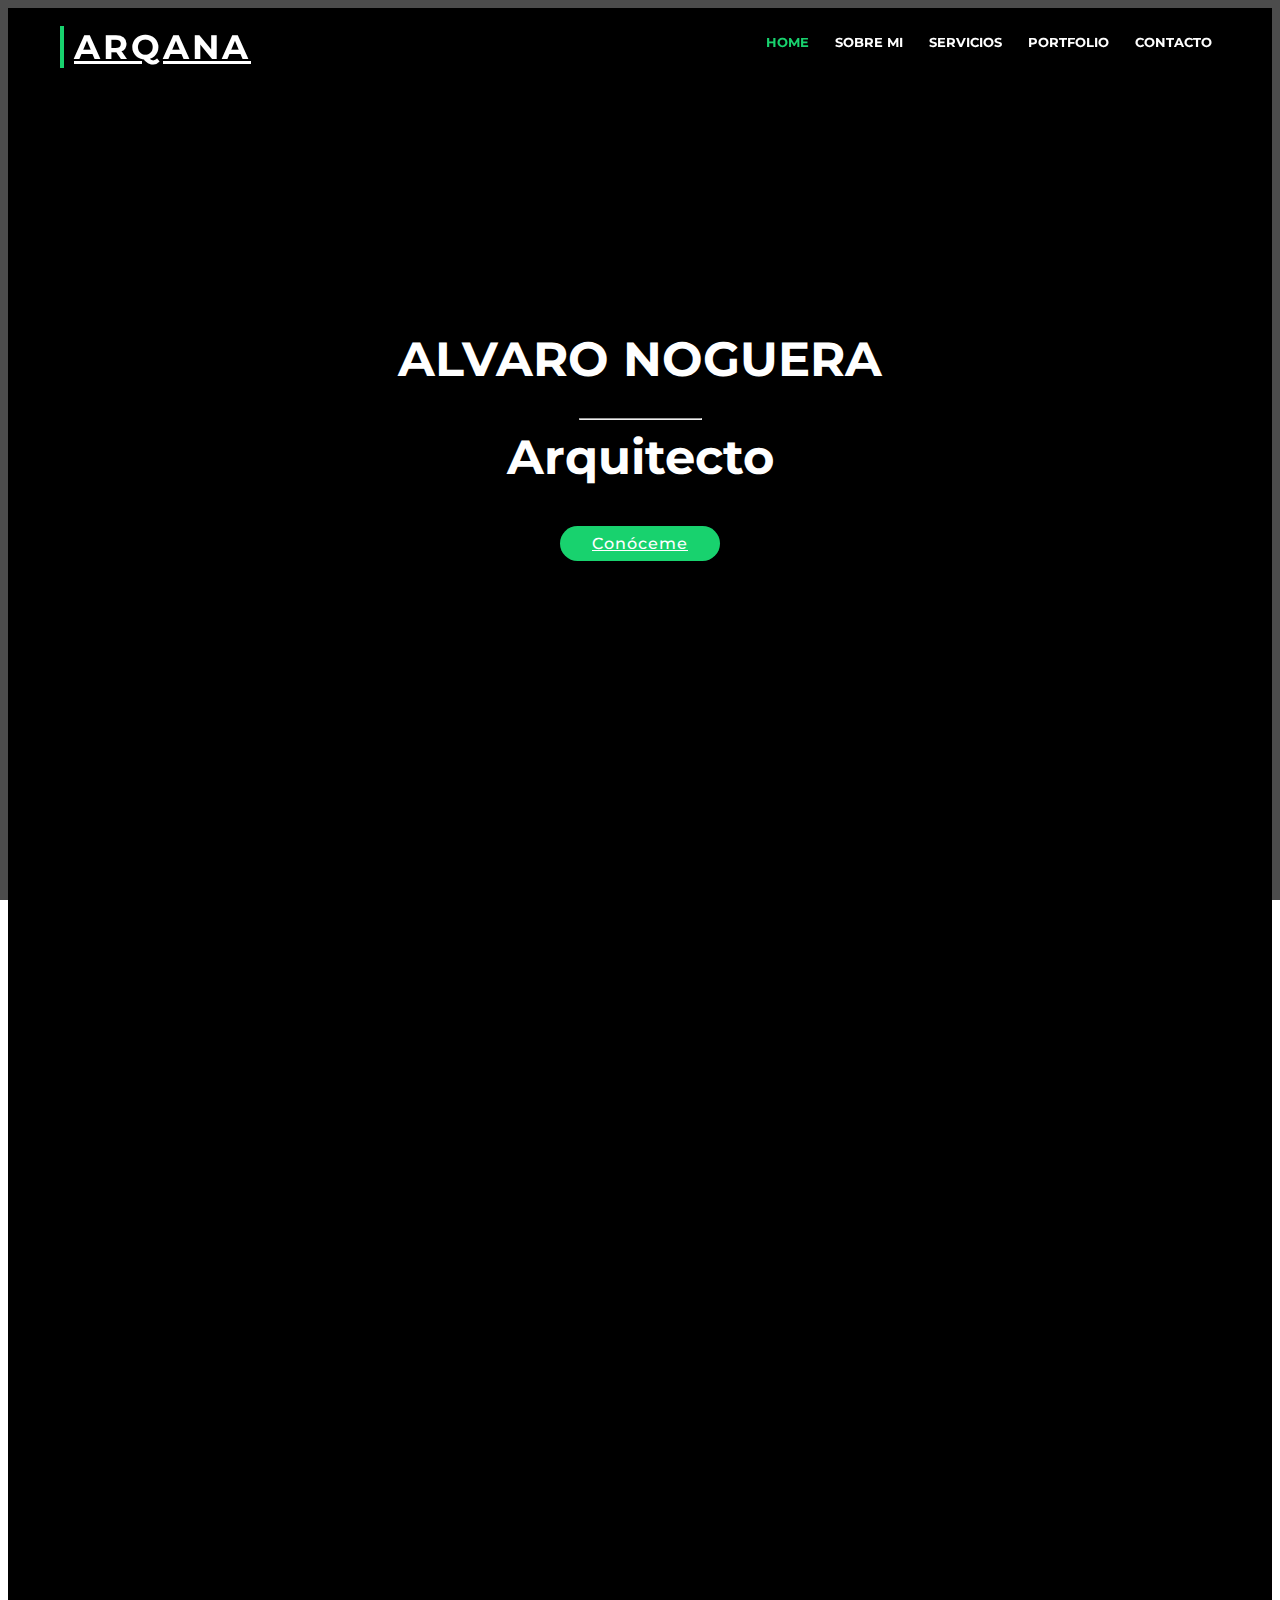
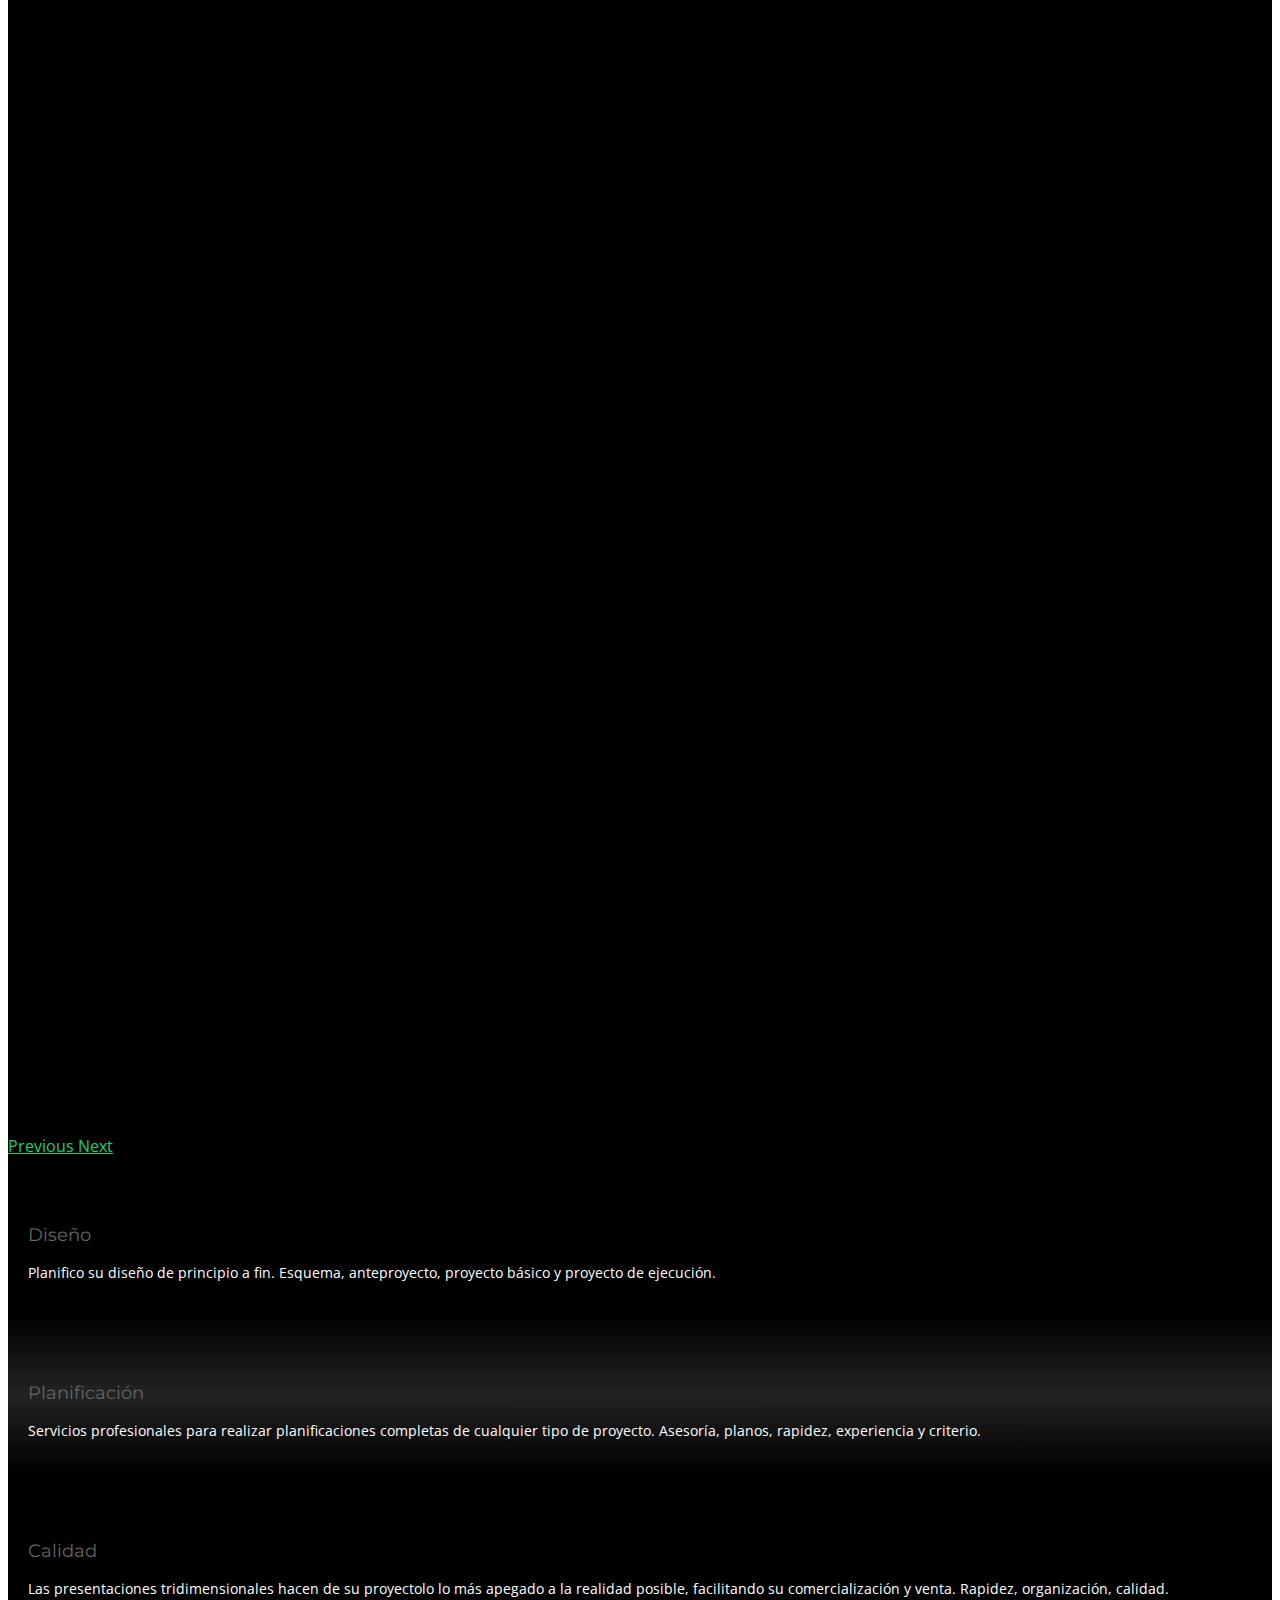
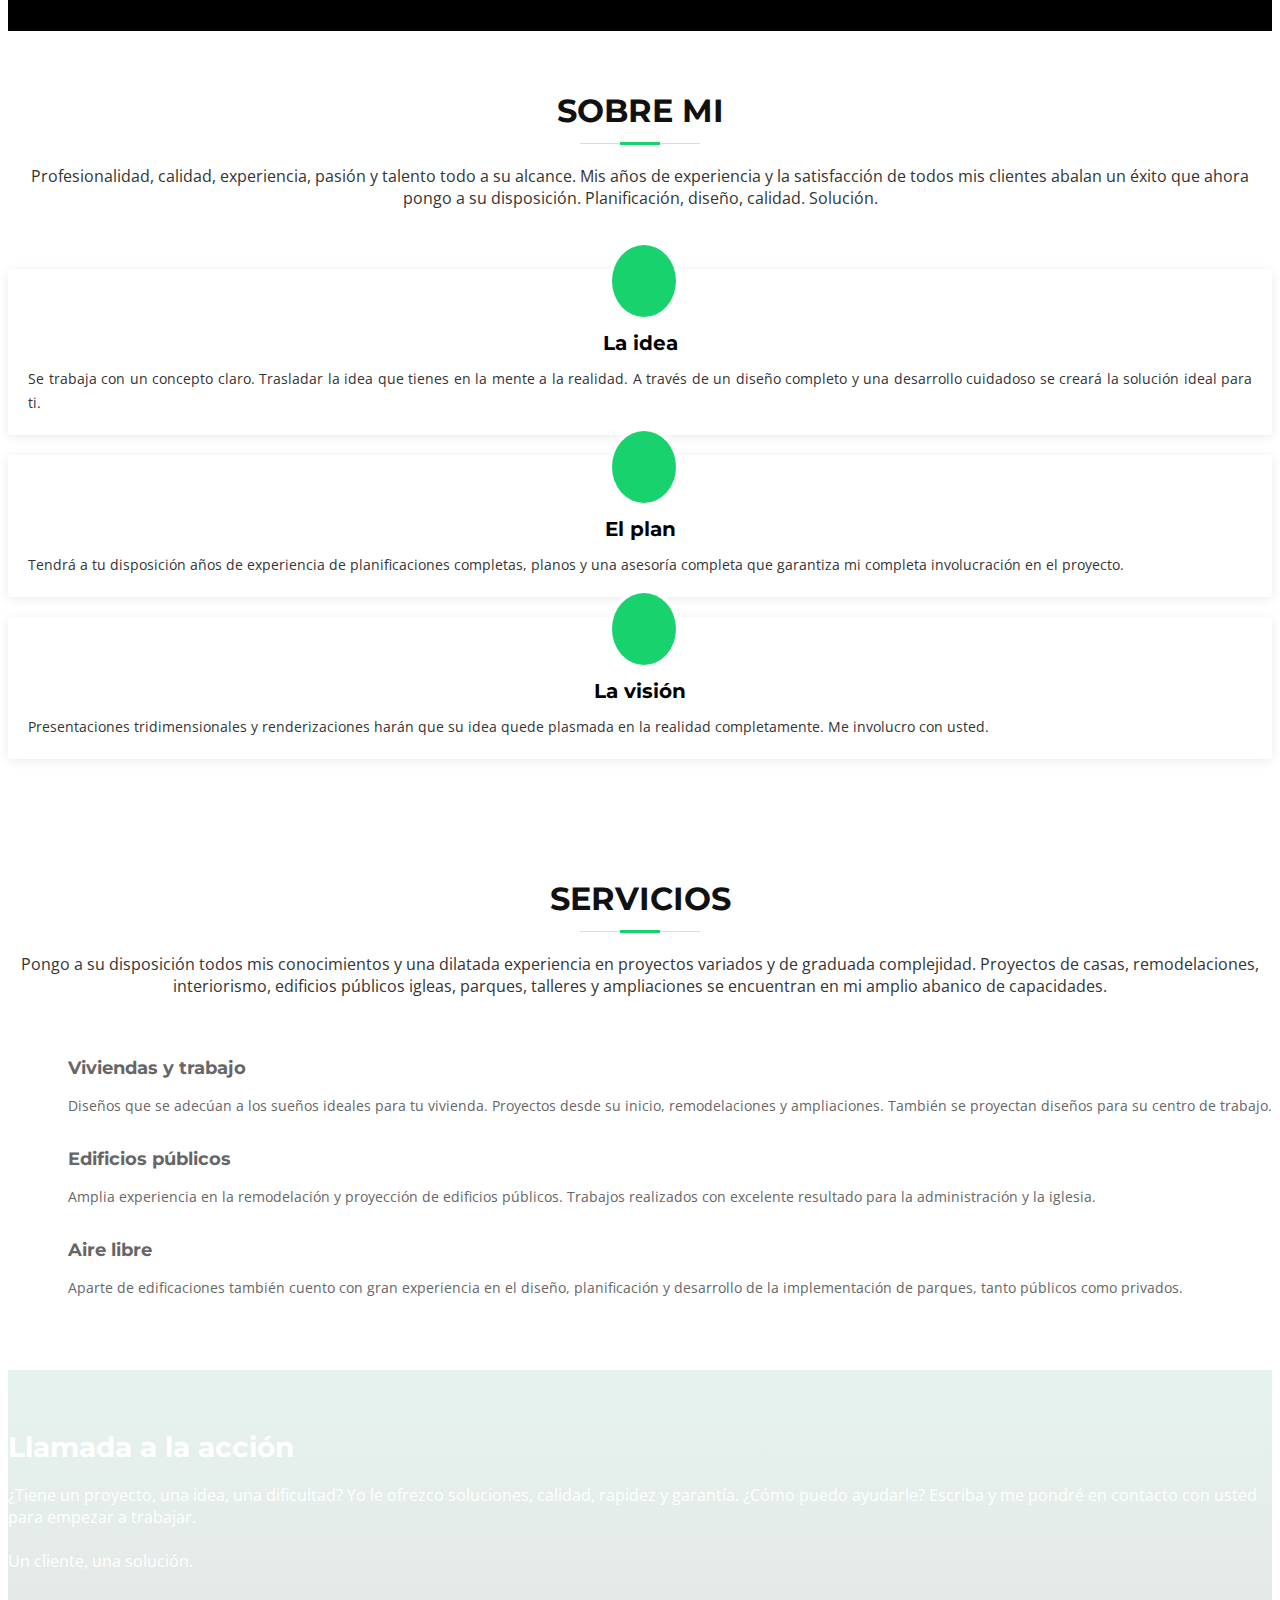
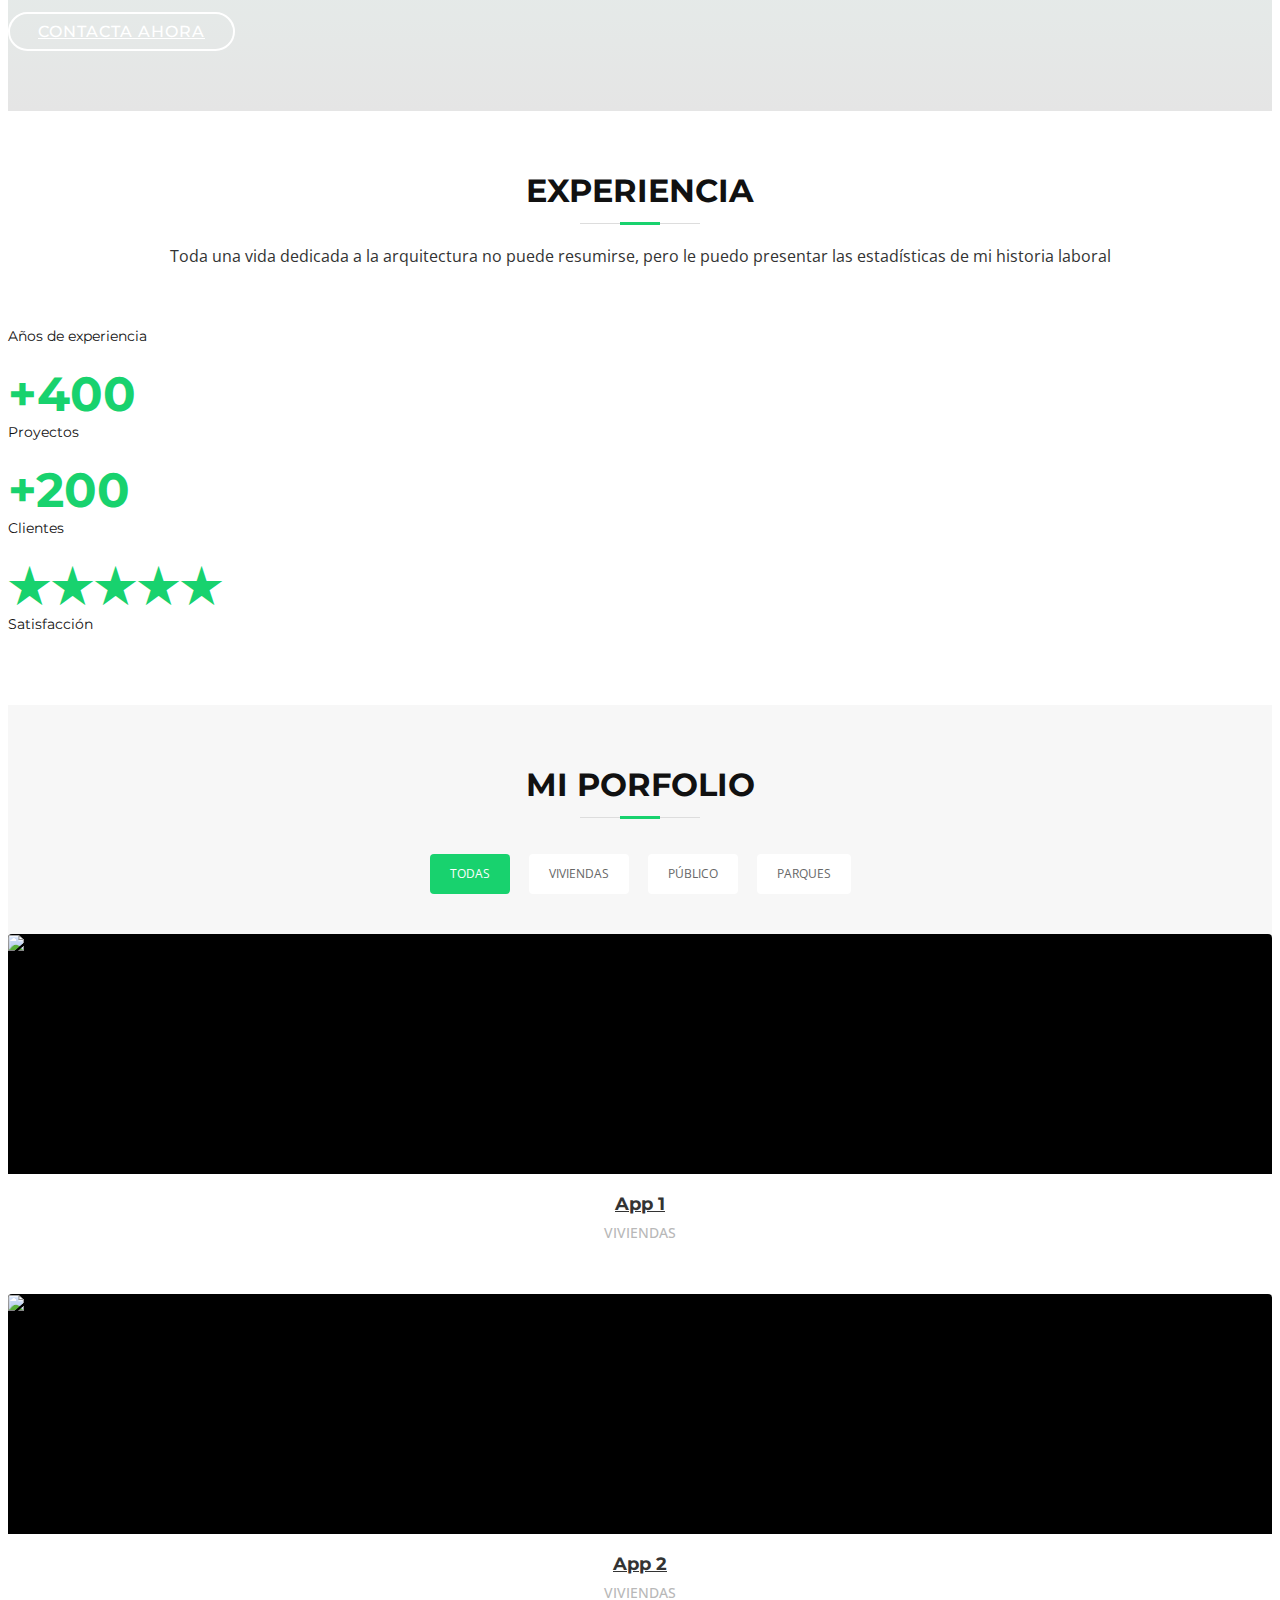
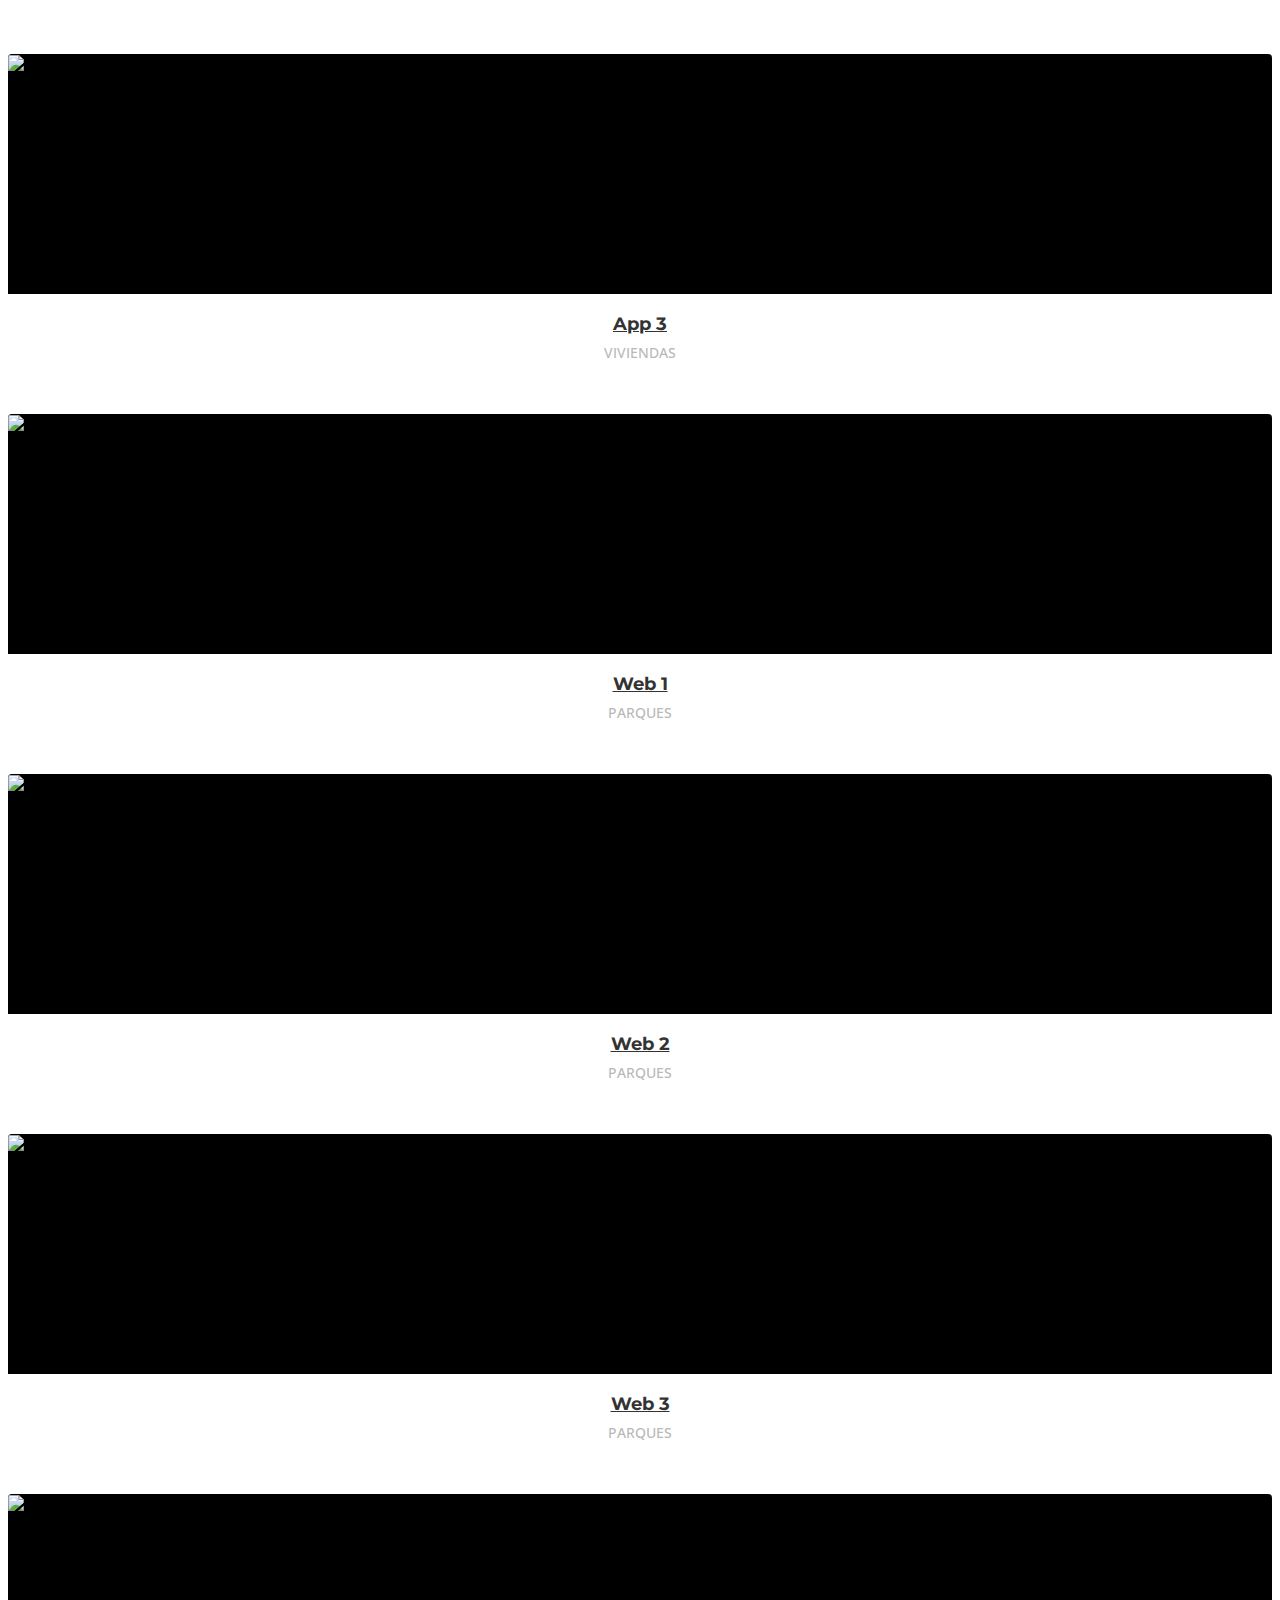
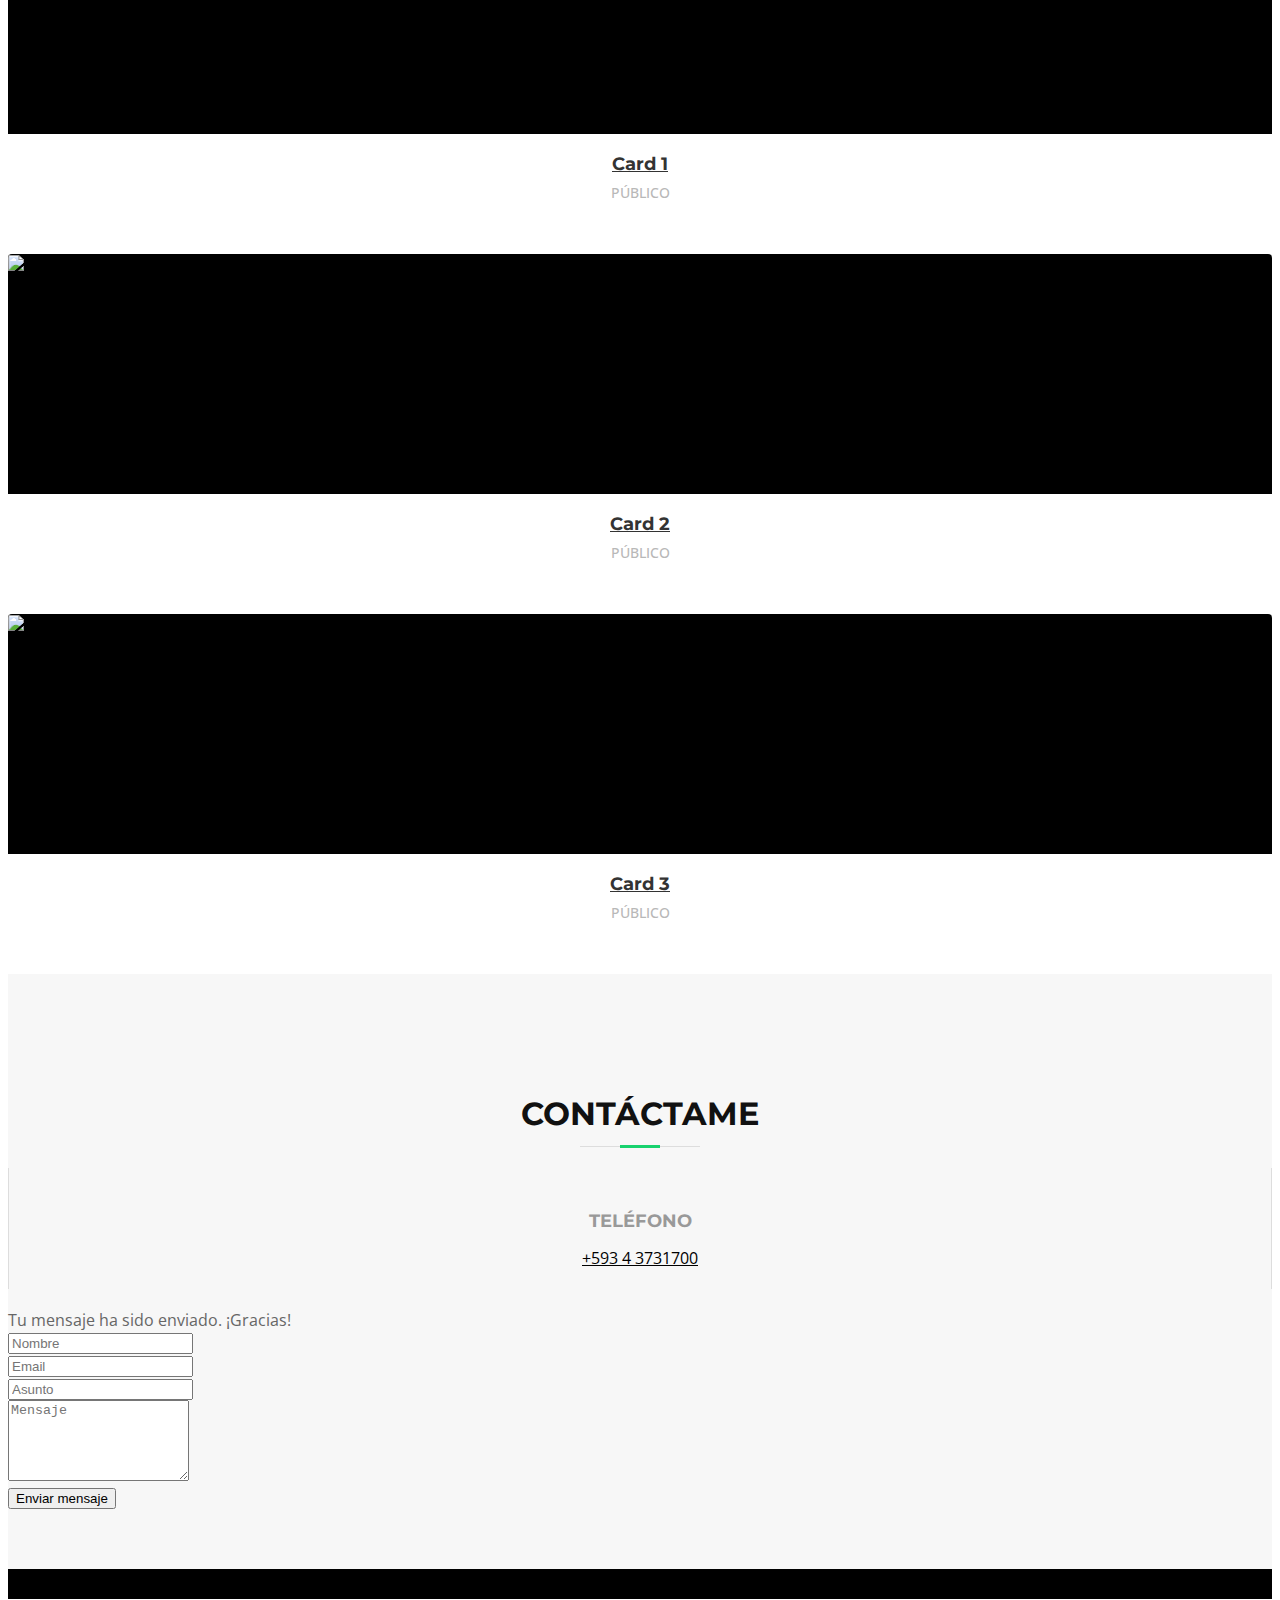
==== index.html @ 8e5ebac1 "[Correction]  Deleting wrong attribute" ====
<!DOCTYPE html>
<html lang="en">
<head>
  <meta charset="utf-8">
  <title>Alvaro Noguera | Arquitecto</title>
  <meta content="width=device-width, initial-scale=1.0" name="viewport">
  <meta content="" name="keywords">
  <meta content="" name="description">

  <!-- Favicons -->
  <link href="img/favicon.png" rel="icon">
  <link href="img/favicon.png" rel="apple-touch-icon">

  <!-- Google Fonts -->
  <link href="https://fonts.googleapis.com/css?family=Open+Sans:300,300i,400,400i,700,700i|Montserrat:300,400,500,700" rel="stylesheet">

  <!-- Bootstrap CSS File -->
  <link href="lib/bootstrap/css/bootstrap.min.css" rel="stylesheet">

  <!-- Libraries CSS Files -->
  <link href="lib/font-awesome/css/font-awesome.min.css" rel="stylesheet">
  <link href="lib/animate/animate.min.css" rel="stylesheet">
  <link href="lib/ionicons/css/ionicons.min.css" rel="stylesheet">
  <link href="lib/owlcarousel/assets/owl.carousel.min.css" rel="stylesheet">
  <link href="lib/lightbox/css/lightbox.min.css" rel="stylesheet">

  <!-- Main Stylesheet File -->
  <link href="css/style.css" rel="stylesheet">
</head>

<body>
  <!--==========================
    Header
  ============================-->
  <header id="header">
    <div class="container-fluid">

      <div id="logo" class="pull-left">
        <h1><a href="#intro" class="scrollto">ARQANA</a></h1>
        <!-- Uncomment below if you prefer to use an image logo -->
        <!-- <a href="#intro"><img src="img/logo.png" alt="" title="" /></a>-->
      </div>

      <nav id="nav-menu-container">
        <ul class="nav-menu">
          <li class="menu-active"><a href="#intro">Home</a></li>
          <li><a href="#about">Sobre mi</a></li>
          <li><a href="#services">Servicios</a></li>
          <li><a href="#portfolio">Portfolio</a></li>
          <li><a href="#contact">Contacto</a></li>
        </ul>
      </nav><!-- #nav-menu-container -->
    </div>
  </header><!-- #header -->

  <!--==========================
    Intro Section
  ============================-->
  <section id="intro">
    <div class="intro-container">
      <div id="introCarousel" class="carousel  slide carousel-fade" data-ride="carousel">

        <ol class="carousel-indicators"></ol>

        <div class="carousel-inner" role="listbox">

          <div class="carousel-item active">
            <div class="carousel-background"><img src="img/intro-carousel/1.jpg" alt=""></div>
            <div class="carousel-container">
              <div class="carousel-content">
                <h2>ALVARO NOGUERA</h2>
                <hr>
                <h2>Arquitecto</h2>
                
                <a href="#featured-services" class="btn-get-started scrollto">Conóceme</a>
              </div>
            </div>
          </div>
 
          <div class="carousel-item">
            <div class="carousel-background"><img src="img/intro-carousel/2.jpg" alt=""></div>
            <div class="carousel-container">
              <div class="carousel-content">
                <h2>ALVARO NOGUERA</h2>
                <hr>
                <h2>Arquitecto</h2>
                <a href="#featured-services" class="btn-get-started scrollto">Conóceme</a>
              </div>
            </div>
          </div>

          <div class="carousel-item">
            <div class="carousel-background"><img src="img/intro-carousel/3.jpg" alt=""></div>
            <div class="carousel-container">
              <div class="carousel-content">
                <h2>ALVARO NOGUERA</h2>
                <hr>
                <h2>Arquitecto</h2>
                <a href="#featured-services" class="btn-get-started scrollto">Conóceme</a>
              </div>
            </div>
          </div>
        </div>

        <a class="carousel-control-prev" href="#introCarousel" role="button" data-slide="prev">
          <span class="carousel-control-prev-icon ion-chevron-left" aria-hidden="true"></span>
          <span class="sr-only">Previous</span>
        </a>

        <a class="carousel-control-next" href="#introCarousel" role="button" data-slide="next">
          <span class="carousel-control-next-icon ion-chevron-right" aria-hidden="true"></span>
          <span class="sr-only">Next</span>
        </a>

      </div>
    </div>
  </section><!-- #intro -->

  <main id="main">

    <!--==========================
      Featured Services Section
    ============================-->
    <section id="featured-services">
      <div class="container">
        <div class="row">

          <div class="col-lg-4 box">
            <i class="ion-ios-bookmarks-outline"></i>
            <h4 class="title"><span>Diseño</span></h4>
            <p class="description">Planifico su diseño de principio a fin. Esquema, anteproyecto, proyecto básico y proyecto de ejecución.</p>
          </div>

          <div class="col-lg-4 box box-bg">
            <i class="ion-ios-stopwatch-outline"></i>
            <h4 class="title"><span>Planificación</span></h4>
            <p class="description">Servicios profesionales para realizar planificaciones completas de cualquier tipo de proyecto. Asesoría, planos, rapidez, experiencia y criterio.</p>
          </div>

          <div class="col-lg-4 box">
            <i class="ion-ios-heart-outline"></i>
            <h4 class="title"><span>Calidad</span></h4>
            <p class="description">Las presentaciones tridimensionales hacen de su proyectolo lo más apegado a la realidad posible, facilitando su comercialización y venta. Rapidez, organización, calidad.</p>
          </div>

        </div>
      </div>
    </section><!-- #featured-services -->

    <!--==========================
      About Us Section
    ============================-->
    <section id="about">
      <div class="container">

        <header class="section-header">
          <h3>Sobre mi</h3>
          <p>Profesionalidad, calidad, experiencia, pasión y talento todo a su alcance. Mis <span class="spanYearsExperience"></span> años de experiencia y la satisfacción de todos mis clientes abalan un éxito que ahora pongo a su disposición. Planificación, diseño, calidad. Solución.</p>
        </header>

        <div class="row about-cols">

          <div class="col-md-4 wow fadeInUp">
            <div class="about-col">
              <div class="img">
                <img src="img/about-mission.jpg" alt="" class="img-fluid">
                <div class="icon"><i class="ion-ios-speedometer-outline"></i></div>
              </div>
              <h2 class="title"><span>La idea</span></h2>
              <p>
                Se trabaja con un concepto claro. Trasladar la idea que tienes en la mente a la realidad. A través de un diseño completo y una desarrollo cuidadoso se creará la solución ideal para ti.
              </p>
            </div>
          </div>

          <div class="col-md-4 wow fadeInUp" data-wow-delay="0.1s">
            <div class="about-col">
              <div class="img">
                <img src="img/about-plan.jpg" alt="" class="img-fluid">
                <div class="icon"><i class="ion-ios-list-outline"></i></div>
              </div>
              <h2 class="title"><span>El plan</span></h2>
              <p>
                Tendrá a tu disposición años de experiencia de planificaciones completas, planos y una asesoría completa que garantiza mi completa involucración en el proyecto.
              </p>
            </div>
          </div>

          <div class="col-md-4 wow fadeInUp" data-wow-delay="0.2s">
            <div class="about-col">
              <div class="img">
                <img src="img/about-vision.jpg" alt="" class="img-fluid">
                <div class="icon"><i class="ion-ios-eye-outline"></i></div>
              </div>
              <h2 class="title"><span>La visión</span></h2>
              <p>
                Presentaciones tridimensionales y renderizaciones harán que su idea quede plasmada en la realidad completamente. Me involucro con usted.
              </p>
            </div>
          </div>

        </div>

      </div>
    </section><!-- #about -->

    <!--==========================
      Services Section
    ============================-->
    <section id="services">
      <div class="container">

        <header class="section-header wow fadeInUp">
          <h3>Servicios</h3>
          <p>Pongo a su disposición todos mis conocimientos y una dilatada experiencia en proyectos variados y de graduada complejidad. Proyectos de casas, remodelaciones, interiorismo, edificios públicos igleas, parques, talleres y ampliaciones se encuentran en mi amplio abanico de capacidades.</p>
        </header>

        <div class="row">

          <div class="col-lg-4 col-md-6 box wow bounceInUp" data-wow-duration="1.4s">
            <div class="icon"><i class="ion-ios-analytics-outline"></i></div>
            <h4 class="title"><span>Viviendas y trabajo</span></h4>
            <p class="description">Diseños que se adecúan a los sueños ideales para tu vivienda. Proyectos desde su inicio, remodelaciones y ampliaciones. También se proyectan diseños para su centro de trabajo.</p>
          </div>
          <div class="col-lg-4 col-md-6 box wow bounceInUp" data-wow-duration="1.4s">
            <div class="icon"><i class="ion-ios-bookmarks-outline"></i></div>
            <h4 class="title"><span>Edificios públicos</span></h4>
            <p class="description">Amplia experiencia en la remodelación y proyección de edificios públicos. Trabajos realizados con excelente resultado para la administración y la iglesia.</p>
          </div>
          <div class="col-lg-4 col-md-6 box wow bounceInUp" data-wow-duration="1.4s">
            <div class="icon"><i class="ion-ios-people-outline"></i></div>
            <h4 class="title"><span>Aire libre</span></h4>
            <p class="description">Aparte de edificaciones también cuento con gran experiencia en el diseño, planificación y desarrollo de la implementación de parques, tanto públicos como privados.</p>
          </div>
        </div>

      </div>
    </section><!-- #services -->

    <!--==========================
      Call To Action Section
    ============================-->
    <section id="call-to-action" class="wow fadeIn">
      <div class="container text-center">
        <h3>Llamada a la acción</h3>
        <p> ¿Tiene un proyecto, una idea, una dificultad? Yo le ofrezco soluciones, calidad, rapidez y garantía. ¿Cómo puedo ayudarle? Escriba y me pondré en contacto con usted para empezar a trabajar. <br><br>Un cliente, una solución.</p>
        <a class="cta-btn" href="#contact">Contacta ahora</a>
      </div>
    </section><!-- #call-to-action -->

    <!--==========================
      Facts Section
    ============================-->
    <section id="facts"  class="wow fadeIn">
      <div class="container">

        <header class="section-header">
          <h3>Experiencia</h3>
          <p>Toda una vida dedicada a la arquitectura no puede resumirse, pero le puedo presentar las estadísticas de mi historia laboral</p>
        </header>

        <div class="row counters">

  				<div class="col-lg-3 col-6 text-center">
            <span data-toggle="counter-up" class="spanYearsExperience"></span>
            <p>Años de experiencia</p>
  				</div>

          <div class="col-lg-3 col-6 text-center">
            <span>+400</span>
            <p>Proyectos</p>
  				</div>

          <div class="col-lg-3 col-6 text-center">
            <span>+200</span>
            <p>Clientes</p>
  				</div>

          <div class="col-lg-3 col-6 text-center">
            <span>★★★★★</span>
            <p>Satisfacción</p>
  				</div>

  			</div>

        <div class="facts-img">
          <img src="img/facts-img.png" alt="" class="img-fluid">
        </div>

      </div>
    </section><!-- #facts -->

    <!--==========================
      Portfolio Section
    ============================-->
    <section id="portfolio"  class="section-bg" >
      <div class="container">

        <header class="section-header">
          <h3 class="section-title">Mi porfolio</h3>
        </header>

        <div class="row">
          <div class="col-lg-12">
            <ul id="portfolio-flters">
              <li id="allPictures" data-filter="*" class="filter-active">Todas</li>
              <li data-filter=".filter-viviendas">Viviendas</li>
              <li data-filter=".filter-publico">Público</li>
              <li data-filter=".filter-parques">Parques</li>
            </ul>
          </div>
        </div>

        <div class="row portfolio-container" id="portfolio-container">

        </div>

      </div>
    </section><!-- #portfolio -->

    <!--==========================
      Contact Section
    ============================-->
    <section id="contact" class="section-bg wow fadeInUp">
      <div class="container">

        <div class="section-header">
          <h3>Contáctame</h3>
        </div>

        <div class="row contact-info">


          <div class="col-md-12">
            <div class="contact-phone">
              <i class="ion-ios-telephone-outline"></i>
              <h3>Teléfono</h3>
              <p><a href="tel:+59343731700">+593 4 3731700</a></p>
            </div>
          </div>
        </div>

        <div class="gform">
          <div id="sendmessage">Tu mensaje ha sido enviado. ¡Gracias!</div>
          <div id="errormessage"></div>
          <form action="https://script.google.com/macros/s/AKfycbxR4GbtHweH2QQSO6UyC1vUgFP1TJQwSAsFPiZMkKDNkxC3ZiHp/exec" method="post" role="form" class="contactForm">

            <div class="form-row">
              <div class="form-group col-md-6">
                <input type="text" name="name" class="form-control" id="name" placeholder="Nombre" data-rule="minlen:3" data-msg="Escriba como mínimo tres caracteres" />
                <div class="validation"></div>
              </div>
              <div class="form-group col-md-6">
                <input type="email" class="form-control" name="email" id="email" placeholder="Email" data-rule="email" data-msg="Debe escriba un email válido" />
                <div class="validation"></div>
              </div>
            </div>
            <div class="form-group">
              <input type="text" class="form-control" name="subject" id="subject" placeholder="Asunto" data-rule="minlen:4" data-msg="Debe escribir cuatro caracteres como mínimo" />
              <div class="validation"></div>
            </div>
            <div class="form-group">
              <textarea class="form-control" name="message" rows="5" data-rule="required" data-msg="Escriba un mensaje para que podamos contestearle, por favor" placeholder="Mensaje"></textarea>
              <div class="validation"></div>
            </div>
            <div class="text-center"><button type="submit">Enviar mensaje</button></div>
          </form>
        </div>

      </div>
    </section><!-- #contact -->

  </main>

  <!--==========================
    Footer
  ============================-->
  <footer id="footer">

    <div class="container">
    </div>
  </footer><!-- #footer -->

  <a href="#" class="back-to-top"><i class="fa fa-chevron-up"></i></a>
  <!-- Uncomment below i you want to use a preloader -->
  <!-- <div id="preloader"></div> -->

  <!-- JavaScript Libraries -->
  <script src="lib/jquery/jquery.min.js"></script>
  <script src="lib/jquery/jquery-migrate.min.js"></script>
  <script src="lib/bootstrap/js/bootstrap.bundle.min.js"></script>
  <script src="lib/easing/easing.min.js"></script>
  <script src="lib/superfish/hoverIntent.js"></script>
  <script src="lib/superfish/superfish.min.js"></script>
  <script src="lib/wow/wow.min.js"></script>
  <script src="lib/waypoints/waypoints.min.js"></script>
  <script src="lib/counterup/counterup.min.js"></script>
  <script src="lib/owlcarousel/owl.carousel.min.js"></script>
  <script src="lib/isotope/isotope.pkgd.min.js"></script>
  <script src="lib/lightbox/js/lightbox.js"></script>
  <script src="lib/touchSwipe/jquery.touchSwipe.min.js"></script>
  <!-- Contact Form JavaScript File -->
  <script src="contactform/contactform.js"></script>

  <!-- Template Main Javascript File -->
  <script src="js/portfolio.js"></script>
  <script src="js/main.js"></script>
  
</body>
</html>
---- css/style.css ----
/*
  Theme Name: BizPage
  Theme URL: https://bootstrapmade.com/bizpage-bootstrap-business-template/
  Author: BootstrapMade.com
  License: https://bootstrapmade.com/license/
*/

/*--------------------------------------------------------------
# General
--------------------------------------------------------------*/

body {
  background: #fff;
  color: #666666;
  font-family: "Open Sans", sans-serif;
}

a {
  color: #18d26e;
  transition: 0.5s;
}

a:hover,
a:active,
a:focus {
  color: #18d36e;
  outline: none;
  text-decoration: none;
}

p {
  padding: 0;
  margin: 0 0 30px 0;
}

h1,
h2,
h3,
h4,
h5,
h6 {
  font-family: "Montserrat", sans-serif;
  font-weight: 400;
  margin: 0 0 20px 0;
  padding: 0;
}
hr {
  background-color: #fff;
  width: 25%;
}

/* Back to top button */

.back-to-top {
  position: fixed;
  display: none;
  background: #18d26e;
  color: #fff;
  width: 44px;
  height: 44px;
  text-align: center;
  line-height: 1;
  font-size: 16px;
  border-radius: 50%;
  right: 15px;
  bottom: 15px;
  transition: background 0.5s;
  z-index: 11;
}

.back-to-top i {
  padding-top: 12px;
  color: #fff;
}

/* Prelaoder */

#preloader {
  position: fixed;
  top: 0;
  left: 0;
  right: 0;
  bottom: 0;
  z-index: 9999;
  overflow: hidden;
  background: #fff;
}

#preloader:before {
  content: "";
  position: fixed;
  top: calc(50% - 30px);
  left: calc(50% - 30px);
  border: 6px solid #f2f2f2;
  border-top: 6px solid #18d26e;
  border-radius: 50%;
  width: 60px;
  height: 60px;
  -webkit-animation: animate-preloader 1s linear infinite;
  animation: animate-preloader 1s linear infinite;
}

@-webkit-keyframes animate-preloader {
  0% {
    -webkit-transform: rotate(0deg);
    transform: rotate(0deg);
  }

  100% {
    -webkit-transform: rotate(360deg);
    transform: rotate(360deg);
  }
}

@keyframes animate-preloader {
  0% {
    -webkit-transform: rotate(0deg);
    transform: rotate(0deg);
  }

  100% {
    -webkit-transform: rotate(360deg);
    transform: rotate(360deg);
  }
}

/*--------------------------------------------------------------
# Header
--------------------------------------------------------------*/

#header {
  padding: 30px 0;
  height: 92px;
  position: fixed;
  left: 0;
  top: 0;
  right: 0;
  transition: all 0.5s;
  z-index: 997;
}

#header.header-scrolled {
  background: rgba(0, 0, 0, 0.9);
  padding: 20px 0;
  height: 72px;
  transition: all 0.5s;
}

#header #logo {
  float: left;
}

#header #logo h1 {
  font-size: 34px;
  margin: 0;
  padding: 0;
  line-height: 1;
  font-family: "Montserrat", sans-serif;
  font-weight: 700;
  letter-spacing: 3px;
}

#header #logo h1 a,
#header #logo h1 a:hover {
  color: #fff;
  padding-left: 10px;
  border-left: 4px solid #18d26e;
}

#header #logo img {
  padding: 0;
  margin: 0;
}

/*--------------------------------------------------------------
# Intro Section
--------------------------------------------------------------*/

#intro {
  display: table;
  width: 100%;
  height: 100vh;
  background: #000;
}

#intro .carousel-item {
  width: 100%;
  height: 100vh;
  background-size: cover;
  background-position: center;
  background-repeat: no-repeat;
}

#intro .carousel-item::before {
  content: '';
  background-color: rgba(0, 0, 0, 0.7);
  position: absolute;
  height: 100%;
  width: 100%;
  top: 0;
  right: 0;
  left: 0;
  bottom: 0;
}

#intro .carousel-container {
  display: -webkit-box;
  display: -webkit-flex;
  display: -ms-flexbox;
  display: flex;
  -webkit-box-pack: center;
  -webkit-justify-content: center;
  -ms-flex-pack: center;
  justify-content: center;
  -webkit-box-align: center;
  -webkit-align-items: center;
  -ms-flex-align: center;
  align-items: center;
  position: absolute;
  bottom: 0;
  top: 0;
  left: 0;
  right: 0;
}

#intro .carousel-background img {
  max-width: 100%;
}

#intro .carousel-content {
  text-align: center;
}

#intro h2 {
  color: #fff;
  margin-bottom: 30px;
  font-size: 48px;
  font-weight: 700;
}

#intro p {
  width: 80%;
  margin: 0 auto 30px auto;
  color: #fff;
}

#intro .carousel-fade {
  overflow: hidden;
}

#intro .carousel-fade .carousel-inner .carousel-item {
  transition-property: opacity;
}

#intro .carousel-fade .carousel-inner .carousel-item,
#intro .carousel-fade .carousel-inner .active.carousel-item-left,
#intro .carousel-fade .carousel-inner .active.carousel-item-right {
  opacity: 0;
}

#intro .carousel-fade .carousel-inner .active,
#intro .carousel-fade .carousel-inner .carousel-item-next.carousel-item-left,
#intro .carousel-fade .carousel-inner .carousel-item-prev.carousel-item-right {
  opacity: 1;
  transition: 0.5s;
}

#intro .carousel-fade .carousel-inner .carousel-item-next,
#intro .carousel-fade .carousel-inner .carousel-item-prev,
#intro .carousel-fade .carousel-inner .active.carousel-item-left,
#intro .carousel-fade .carousel-inner .active.carousel-item-right {
  left: 0;
  -webkit-transform: translate3d(0, 0, 0);
  transform: translate3d(0, 0, 0);
}

#intro .carousel-control-prev,
#intro .carousel-control-next {
  width: 10%;
}

#intro .carousel-control-next-icon,
#intro .carousel-control-prev-icon {
  background: none;
  font-size: 32px;
  line-height: 1;
}

#intro .carousel-indicators li {
  cursor: pointer;
}

#intro .btn-get-started {
  font-family: "Montserrat", sans-serif;
  font-weight: 500;
  font-size: 16px;
  letter-spacing: 1px;
  display: inline-block;
  padding: 8px 32px;
  border-radius: 50px;
  transition: 0.5s;
  margin: 10px;
  color: #fff;
  background: #18d26e;
}

#intro .btn-get-started:hover {
  background: #fff;
  color: #18d26e;
}

/*--------------------------------------------------------------
# Navigation Menu
--------------------------------------------------------------*/

/* Nav Menu Essentials */

.nav-menu,
.nav-menu * {
  margin: 0;
  padding: 0;
  list-style: none;
}

.nav-menu ul {
  position: absolute;
  display: none;
  top: 100%;
  left: 0;
  z-index: 99;
}

.nav-menu li {
  position: relative;
  white-space: nowrap;
}

.nav-menu > li {
  float: left;
}

.nav-menu li:hover > ul,
.nav-menu li.sfHover > ul {
  display: block;
}

.nav-menu ul ul {
  top: 0;
  left: 100%;
}

.nav-menu ul li {
  min-width: 180px;
}

/* Nav Menu Arrows */

.sf-arrows .sf-with-ul {
  padding-right: 30px;
}

.sf-arrows .sf-with-ul:after {
  content: "\f107";
  position: absolute;
  right: 15px;
  font-family: FontAwesome;
  font-style: normal;
  font-weight: normal;
}

.sf-arrows ul .sf-with-ul:after {
  content: "\f105";
}

/* Nav Meu Container */

#nav-menu-container {
  float: right;
  margin: 0;
}

/* Nav Meu Styling */

.nav-menu a {
  padding: 0 8px 10px 8px;
  text-decoration: none;
  display: inline-block;
  color: #fff;
  font-family: "Montserrat", sans-serif;
  font-weight: 700;
  font-size: 13px;
  text-transform: uppercase;
  outline: none;
}

.nav-menu li:hover > a,
.nav-menu > .menu-active > a {
  color: #18d26e;
}

.nav-menu > li {
  margin-left: 10px;
}

.nav-menu ul {
  margin: 4px 0 0 0;
  padding: 10px;
  box-shadow: 0px 0px 30px rgba(127, 137, 161, 0.25);
  background: #fff;
}

.nav-menu ul li {
  transition: 0.3s;
}

.nav-menu ul li a {
  padding: 10px;
  color: #333;
  transition: 0.3s;
  display: block;
  font-size: 13px;
  text-transform: none;
}

.nav-menu ul li:hover > a {
  color: #18d26e;
}

.nav-menu ul ul {
  margin: 0;
}

/* Mobile Nav Toggle */

#mobile-nav-toggle {
  position: fixed;
  right: 0;
  top: 0;
  z-index: 999;
  margin: 20px 20px 0 0;
  border: 0;
  background: none;
  font-size: 24px;
  display: none;
  transition: all 0.4s;
  outline: none;
  cursor: pointer;
}

#mobile-nav-toggle i {
  color: #fff;
}

/* Mobile Nav Styling */

#mobile-nav {
  position: fixed;
  top: 0;
  padding-top: 18px;
  bottom: 0;
  z-index: 998;
  background: rgba(0, 0, 0, 0.8);
  left: -260px;
  width: 260px;
  overflow-y: auto;
  transition: 0.4s;
}

#mobile-nav ul {
  padding: 0;
  margin: 0;
  list-style: none;
}

#mobile-nav ul li {
  position: relative;
}

#mobile-nav ul li a {
  color: #fff;
  font-size: 13px;
  text-transform: uppercase;
  overflow: hidden;
  padding: 10px 22px 10px 15px;
  position: relative;
  text-decoration: none;
  width: 100%;
  display: block;
  outline: none;
  font-weight: 700;
  font-family: "Montserrat", sans-serif;
}

#mobile-nav ul li a:hover {
  color: #18d26e;
}

#mobile-nav ul li li {
  padding-left: 30px;
}

#mobile-nav ul li.menu-active a {
  color: #18d26e;
}

#mobile-nav ul .menu-has-children i {
  position: absolute;
  right: 0;
  z-index: 99;
  padding: 15px;
  cursor: pointer;
  color: #fff;
}

#mobile-nav ul .menu-has-children i.fa-chevron-up {
  color: #18d26e;
}

#mobile-nav ul .menu-has-children li a {
  text-transform: none;
}

#mobile-nav ul .menu-item-active {
  color: #18d26e;
}

#mobile-body-overly {
  width: 100%;
  height: 100%;
  z-index: 997;
  top: 0;
  left: 0;
  position: fixed;
  background: rgba(0, 0, 0, 0.7);
  display: none;
}

/* Mobile Nav body classes */

body.mobile-nav-active {
  overflow: hidden;
}

body.mobile-nav-active #mobile-nav {
  left: 0;
}

body.mobile-nav-active #mobile-nav-toggle {
  color: #fff;
}

/*--------------------------------------------------------------
# Sections
--------------------------------------------------------------*/

/* Sections Header
--------------------------------*/

.section-header h3 {
  font-size: 32px;
  color: #111;
  text-transform: uppercase;
  text-align: center;
  font-weight: 700;
  position: relative;
  padding-bottom: 15px;
}

.section-header h3::before {
  content: '';
  position: absolute;
  display: block;
  width: 120px;
  height: 1px;
  background: #ddd;
  bottom: 1px;
  left: calc(50% - 60px);
}

.section-header h3::after {
  content: '';
  position: absolute;
  display: block;
  width: 40px;
  height: 3px;
  background: #18d26e;
  bottom: 0;
  left: calc(50% - 20px);
}

.section-header p {
  text-align: center;
  padding-bottom: 30px;
  color: #333;
}

/* Section with background
--------------------------------*/

.section-bg {
  background: #f7f7f7;
}

/* Featured Services Section
--------------------------------*/

#featured-services {
  background: #000;
}

#featured-services .box {
  padding: 30px 20px;
}

#featured-services .box-bg {
  background-image: linear-gradient(0deg, #000000 0%, #242323 50%, #000000 100%);
}

#featured-services i {
  color: #18d26e;
  font-size: 48px;
  display: inline-block;
  line-height: 1;
}

#featured-services h4 {
  font-weight: 400;
  margin: 15px 0;
  font-size: 18px;
}

#featured-services h4 a {
  color: #fff;
}

#featured-services h4 a:hover {
  color: #18d26e;
}

#featured-services p {
  font-size: 14px;
  line-height: 24px;
  color: #fff;
  margin-bottom: 0;
}

/* About Us Section
--------------------------------*/

#about {
  background: url("../img/about-bg.jpg") center top no-repeat fixed;
  background-size: cover;
  padding: 60px 0 40px 0;
  position: relative;
  text-align: justify;
}

#about::before {
  content: '';
  position: absolute;
  left: 0;
  right: 0;
  top: 0;
  bottom: 0;
  background: rgba(255, 255, 255, 0.92);
  z-index: 9;
}

#about .container {
  position: relative;
  z-index: 10;
}

#about .about-col {
  background: #fff;
  border-radius: 0 0 4px 4px;
  box-shadow: 0px 2px 12px rgba(0, 0, 0, 0.08);
  margin-bottom: 20px;
}

#about .about-col .img {
  position: relative;
}

#about .about-col .img img {
  border-radius: 4px 4px 0 0;
}

#about .about-col .icon {
  width: 64px;
  height: 64px;
  padding-top: 8px;
  text-align: center;
  position: absolute;
  background-color: #18d26e;
  border-radius: 50%;
  text-align: center;
  border: 4px solid #fff;
  left: calc( 50% - 32px);
  bottom: -30px;
  transition: 0.3s;
}

#about .about-col i {
  font-size: 36px;
  line-height: 1;
  color: #fff;
  transition: 0.3s;
}

#about .about-col:hover .icon {
  background-color: #fff;
}

#about .about-col:hover i {
  color: #18d26e;
}

#about .about-col h2 {
  color: #000;
  text-align: center;
  font-weight: 700;
  font-size: 20px;
  padding: 0;
  margin: 40px 0 12px 0;
}

#about .about-col h2 a {
  color: #000;
}

#about .about-col h2 a:hover {
  color: #18d26e;
}

#about .about-col p {
  font-size: 14px;
  line-height: 24px;
  color: #333;
  margin-bottom: 0;
  padding: 0 20px 20px 20px;
}

/* Services Section
--------------------------------*/

#services {
  background: #fff;
  background-size: cover;
  padding: 60px 0 40px 0;
}

#services .box {
  margin-bottom: 30px;
}

#services .icon {
  float: left;
}

#services .icon i {
  color: #18d26e;
  font-size: 36px;
  line-height: 1;
  transition: 0.5s;
}

#services .title {
  margin-left: 60px;
  font-weight: 700;
  margin-bottom: 15px;
  font-size: 18px;
}

#services .title a {
  color: #111;
}

#services .box:hover .title a {
  color: #18d26e;
}

#services .description {
  font-size: 14px;
  margin-left: 60px;
  line-height: 24px;
  margin-bottom: 0;
}

/* Call To Action Section
--------------------------------*/

#call-to-action {
  background: linear-gradient(rgba(0, 142, 99, 0.1), rgba(0, 0, 0, 0.1)), url(../img/call-to-action-bg.jpg) fixed center center;
  background-size: cover;
  padding: 60px 0;
}

#call-to-action h3 {
  color: #fff;
  font-size: 28px;
  font-weight: 700;
}

#call-to-action p {
  color: #fff;
}

#call-to-action .cta-btn {
  font-family: "Montserrat", sans-serif;
  text-transform: uppercase;
  font-weight: 500;
  font-size: 16px;
  letter-spacing: 1px;
  display: inline-block;
  padding: 8px 28px;
  border-radius: 25px;
  transition: 0.5s;
  margin-top: 10px;
  border: 2px solid #fff;
  color: #fff;
}

#call-to-action .cta-btn:hover {
  background: #18d26e;
  border: 2px solid #18d26e;
}

/* Call To Action Section
--------------------------------*/

#skills {
  padding: 60px 0;
}

#skills .progress {
  height: 35px;
  margin-bottom: 10px;
}

#skills .progress .skill {
  font-family: "Open Sans", sans-serif;
  line-height: 35px;
  padding: 0;
  margin: 0 0 0 20px;
  text-transform: uppercase;
}

#skills .progress .skill .val {
  float: right;
  font-style: normal;
  margin: 0 20px 0 0;
}

#skills .progress-bar {
  width: 1px;
  text-align: left;
  transition: .9s;
}

/* Facts Section
--------------------------------*/

#facts {
  background: url("../img/facts-bg.jpg") center top no-repeat fixed;
  background-size: cover;
  padding: 60px 0 0 0;
  position: relative;
}

#facts::before {
  content: '';
  position: absolute;
  left: 0;
  right: 0;
  top: 0;
  bottom: 0;
  background: rgba(255, 255, 255, 0.88);
  z-index: 9;
}

#facts .container {
  position: relative;
  z-index: 10;
}

#facts .counters span {
  font-family: "Montserrat", sans-serif;
  font-weight: bold;
  font-size: 48px;
  display: block;
  color: #18d26e;
}

#facts .counters p {
  padding: 0;
  margin: 0 0 20px 0;
  font-family: "Montserrat", sans-serif;
  font-size: 14px;
  color: #111;
}

#facts .facts-img {
  text-align: center;
  padding-top: 30px;
}

/* Portfolio Section
--------------------------------*/

#portfolio {
  padding: 60px 0;
}

#portfolio #portfolio-flters {
  padding: 0;
  margin: 5px 0 35px 0;
  list-style: none;
  text-align: center;
}

#portfolio #portfolio-flters li {
  cursor: pointer;
  margin: 15px 15px 15px 0;
  display: inline-block;
  padding: 10px 20px;
  font-size: 12px;
  line-height: 20px;
  color: #666666;
  border-radius: 4px;
  text-transform: uppercase;
  background: #fff;
  margin-bottom: 5px;
  transition: all 0.3s ease-in-out;
}

#portfolio #portfolio-flters li:hover,
#portfolio #portfolio-flters li.filter-active {
  background: #18d26e;
  color: #fff;
}

#portfolio #portfolio-flters li:last-child {
  margin-right: 0;
}

#portfolio .portfolio-wrap {
  box-shadow: 0px 2px 12px rgba(0, 0, 0, 0.08);
  transition: 0.3s;
}

#portfolio .portfolio-wrap:hover {
  box-shadow: 0px 4px 14px rgba(0, 0, 0, 0.16);
}

#portfolio .portfolio-item {
  position: relative;
  height: 360px;
  overflow: hidden;
}

#portfolio .portfolio-item figure {
  background: #000;
  overflow: hidden;
  height: 240px;
  position: relative;
  border-radius: 4px 4px 0 0;
  margin: 0;
}

#portfolio .portfolio-item figure:hover img {
  opacity: 0.4;
  transition: 0.3s;
}

#portfolio .portfolio-item figure .link-preview,
#portfolio .portfolio-item figure .link-details {
  position: absolute;
  display: inline-block;
  opacity: 0;
  line-height: 1;
  text-align: center;
  width: 58px;
  height: 58px;
  background: #fff;
  border-radius: 50%;
  transition: 0.2s linear;
}

#portfolio .portfolio-item figure .link-preview i,
#portfolio .portfolio-item figure .link-details i {
  padding-top: 6px;
  font-size: 43px;
  color: #333;
}

#portfolio .portfolio-item figure .link-preview:hover,
#portfolio .portfolio-item figure .link-details:hover {
  background: #18d26e;
}

#portfolio .portfolio-item figure .link-preview:hover i,
#portfolio .portfolio-item figure .link-details:hover i {
  color: #fff;
}

#portfolio .portfolio-item figure .link-preview {
  left: calc(50% - 38px);
  top: calc(50% - 25px);
}

#portfolio .portfolio-item figure .link-details {
  right: calc(50% - 38px);
  top: calc(50% - 18px);
}

#portfolio .portfolio-item figure:hover .link-preview {
  opacity: 1;
  left: calc(50% - 28px);
}

#portfolio .portfolio-item figure:hover .link-details {
  opacity: 1;
  right: calc(50% - 44px);
}

#portfolio .portfolio-item .portfolio-info {
  background: #fff;
  text-align: center;
  padding: 30px;
  height: 90px;
  border-radius: 0 0 3px 3px;
}

#portfolio .portfolio-item .portfolio-info h4 {
  font-size: 18px;
  line-height: 1px;
  font-weight: 700;
  margin-bottom: 18px;
  padding-bottom: 0;
}

#portfolio .portfolio-item .portfolio-info h4 a {
  color: #333;
}

#portfolio .portfolio-item .portfolio-info h4 a:hover {
  color: #18d26e;
}

#portfolio .portfolio-item .portfolio-info p {
  padding: 0;
  margin: 0;
  color: #b8b8b8;
  font-weight: 500;
  font-size: 14px;
  text-transform: uppercase;
}

/* Clients Section
--------------------------------*/

#clients {
  padding: 60px 0;
}

#clients img {
  max-width: 100%;
  opacity: 0.5;
  transition: 0.3s;
  padding: 15px 0;
}

#clients img:hover {
  opacity: 1;
}

#clients .owl-nav,
#clients .owl-dots {
  margin-top: 5px;
  text-align: center;
}

#clients .owl-dot {
  display: inline-block;
  margin: 0 5px;
  width: 12px;
  height: 12px;
  border-radius: 50%;
  background-color: #ddd;
}

#clients .owl-dot.active {
  background-color: #18d26e;
}

/* Contact Section
--------------------------------*/

#contact {
  padding: 60px 0;
}

#contact .contact-info {
  margin-bottom: 20px;
  text-align: center;
}

#contact .contact-info i {
  font-size: 48px;
  display: inline-block;
  margin-bottom: 10px;
  color: #18d26e;
}

#contact .contact-info address,
#contact .contact-info p {
  margin-bottom: 0;
  color: #000;
}

#contact .contact-info h3 {
  font-size: 18px;
  margin-bottom: 15px;
  font-weight: bold;
  text-transform: uppercase;
  color: #999;
}

#contact .contact-info a {
  color: #000;
}

#contact .contact-info a:hover {
  color: #18d26e;
}

#contact .contact-address,
#contact .contact-phone,
#contact .contact-email {
  margin-bottom: 20px;
}

#contact .form #sendmessage {
  color: #18d26e;
  border: 1px solid #18d26e;
  display: none;
  text-align: center;
  padding: 15px;
  font-weight: 600;
  margin-bottom: 15px;
}

#contact .form #errormessage {
  color: red;
  display: none;
  border: 1px solid red;
  text-align: center;
  padding: 15px;
  font-weight: 600;
  margin-bottom: 15px;
}

#contact .form #sendmessage.show,
#contact .form #errormessage.show,
#contact .form .show {
  display: block;
}

#contact .form .validation {
  color: red;
  display: none;
  margin: 0 0 20px;
  font-weight: 400;
  font-size: 13px;
}

#contact .form input,
#contact .form textarea {
  padding: 10px 14px;
  border-radius: 0;
  box-shadow: none;
  font-size: 15px;
}

#contact .form button[type="submit"] {
  background: #18d26e;
  border: 0;
  padding: 10px 30px;
  color: #fff;
  transition: 0.4s;
  cursor: pointer;
}

#contact .form button[type="submit"]:hover {
  background: #13a456;
}

/*--------------------------------------------------------------
# Footer
--------------------------------------------------------------*/

#footer {
  background: #000;
  padding: 0 0 30px 0;
  color: #eee;
  font-size: 14px;
}

/*--------------------------------------------------------------
# Responsive Media Queries
--------------------------------------------------------------*/

@media (min-width: 768px) {
  #contact .contact-address,
  #contact .contact-phone,
  #contact .contact-email {
    padding: 20px 0;
  }

  #contact .contact-phone {
    border-left: 1px solid #ddd;
    border-right: 1px solid #ddd;
  }
}

@media (min-width: 1024px) {
  #header #logo {
    padding-left: 60px;
  }

  #intro p {
    width: 60%;
  }

  #intro .carousel-control-prev,
  #intro .carousel-control-next {
    width: 5%;
  }

  #nav-menu-container {
    padding-right: 60px;
  }
}

@media (max-width: 768px) {
  .back-to-top {
    bottom: 15px;
  }

  #header #logo h1 {
    font-size: 28px;
  }

  #header #logo img {
    max-height: 40px;
  }

  #intro h2 {
    font-size: 28px;
  }

  #nav-menu-container {
    display: none;
  }

  #mobile-nav-toggle {
    display: inline;
  }
}
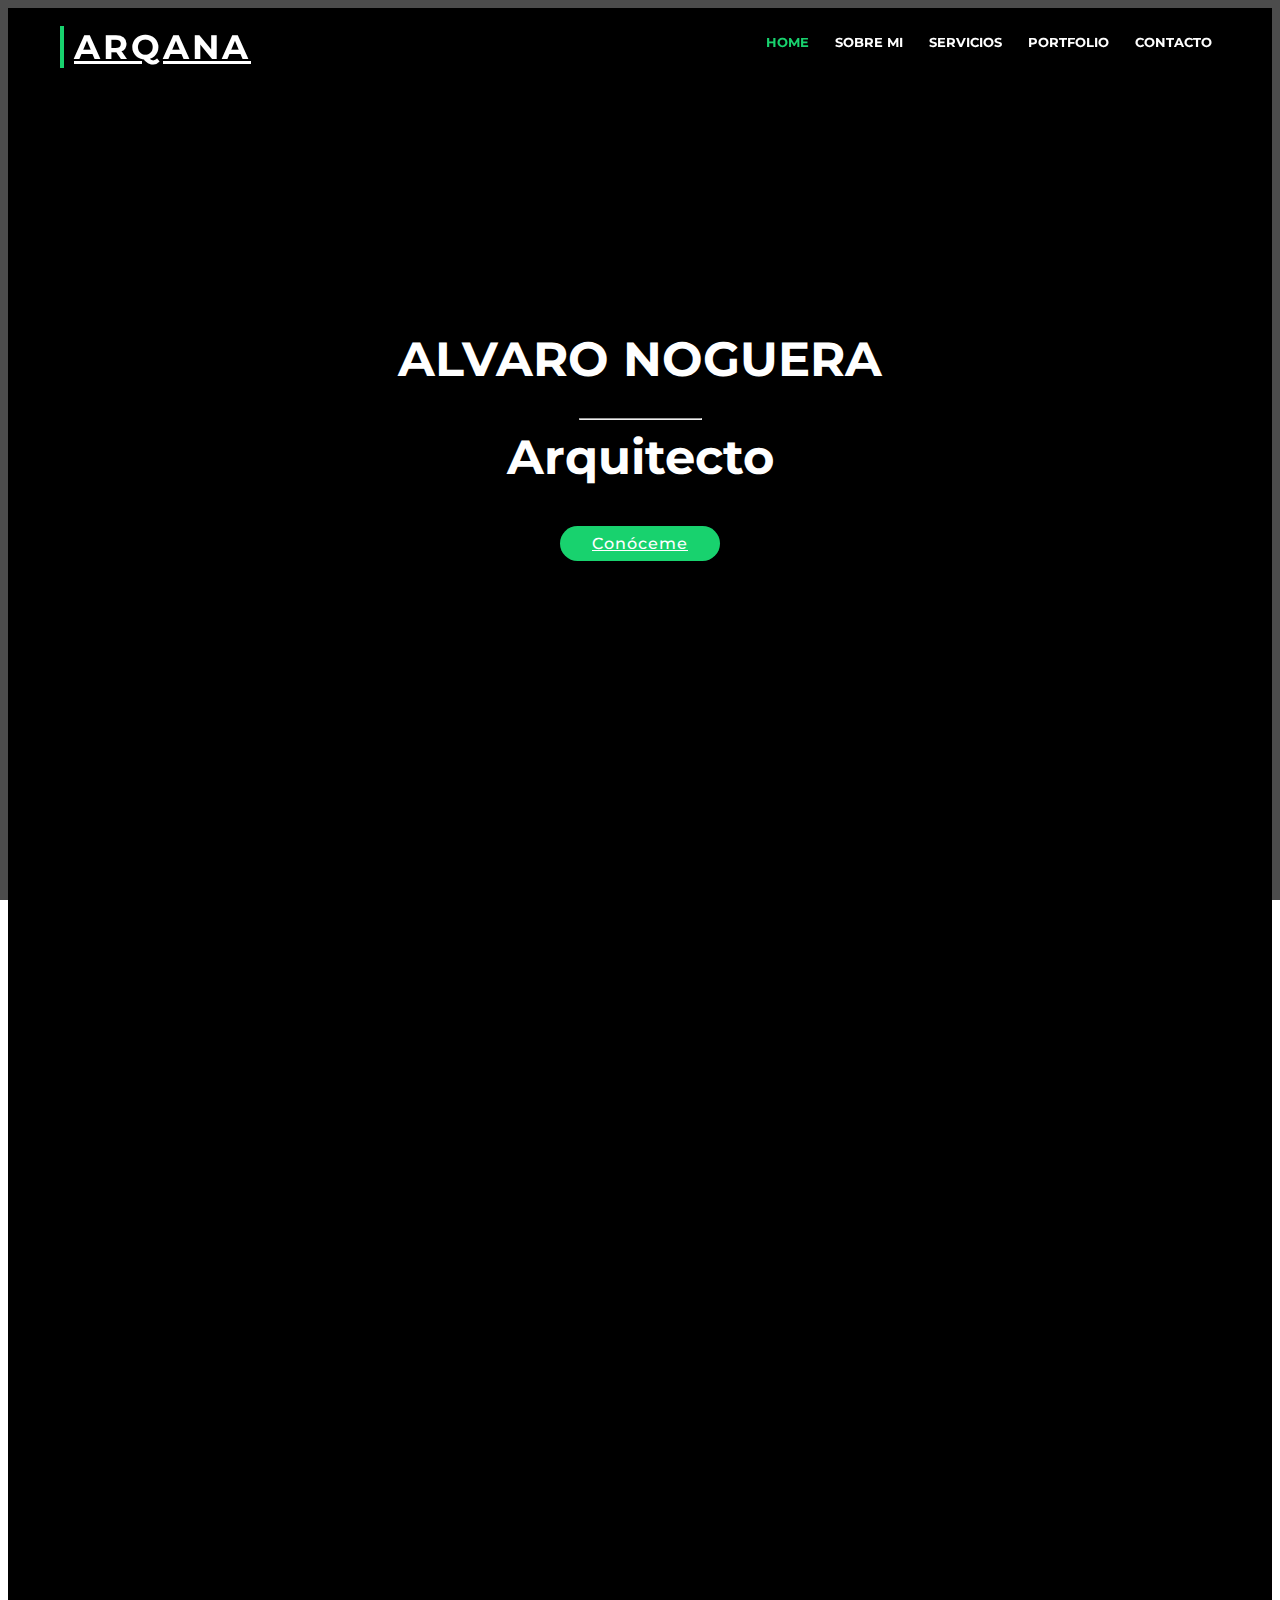
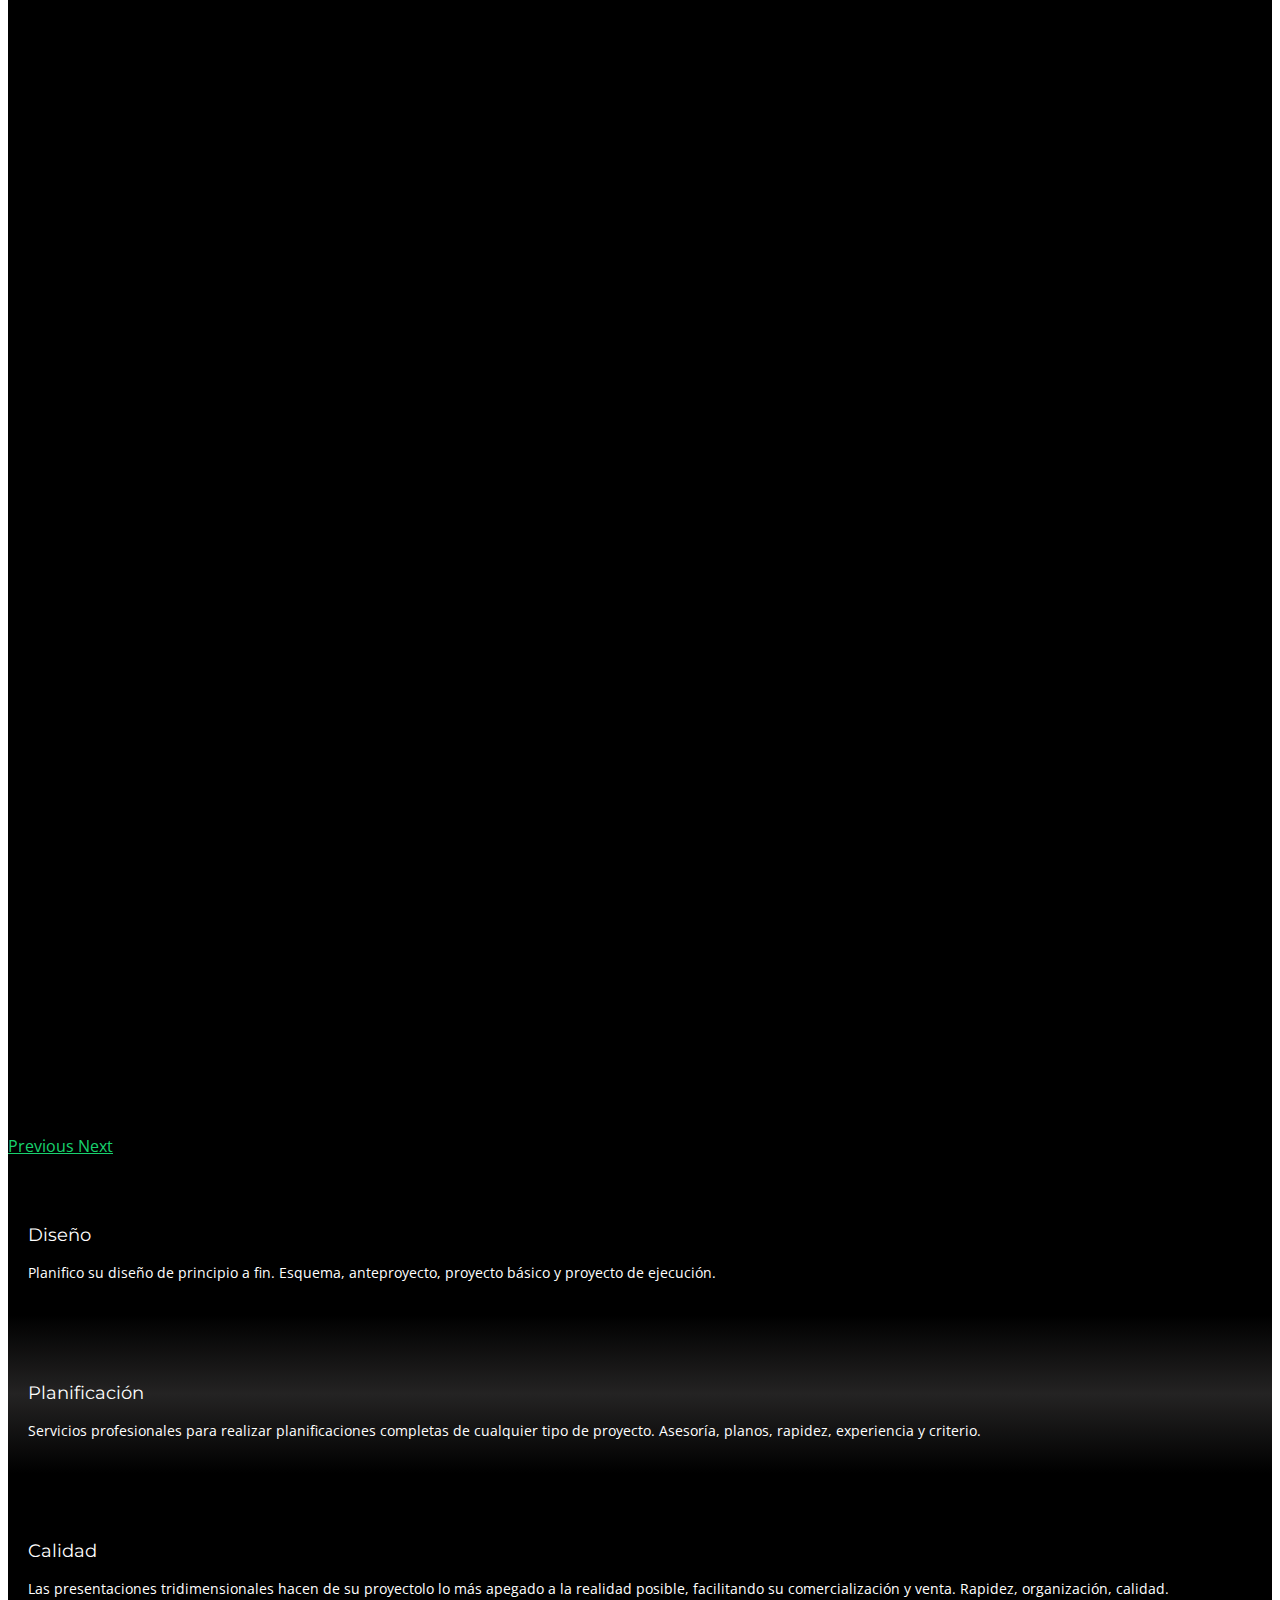
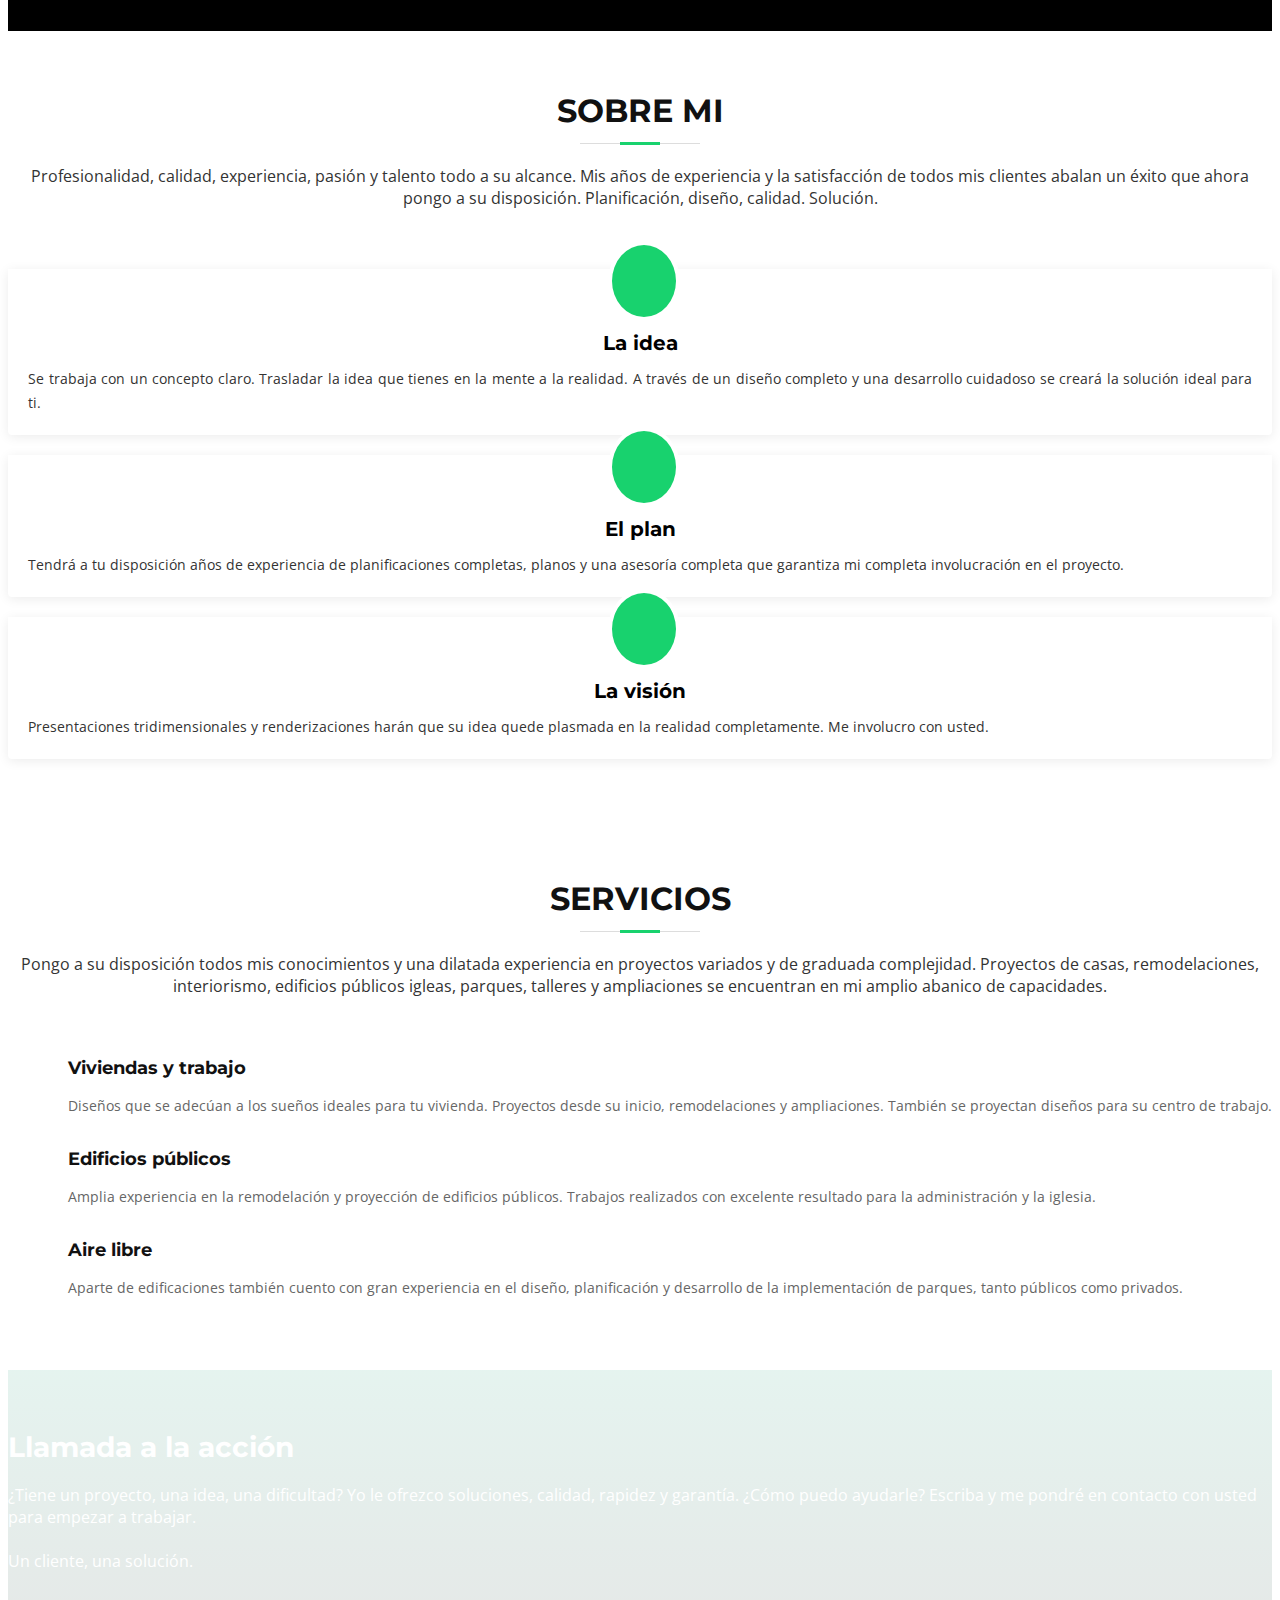
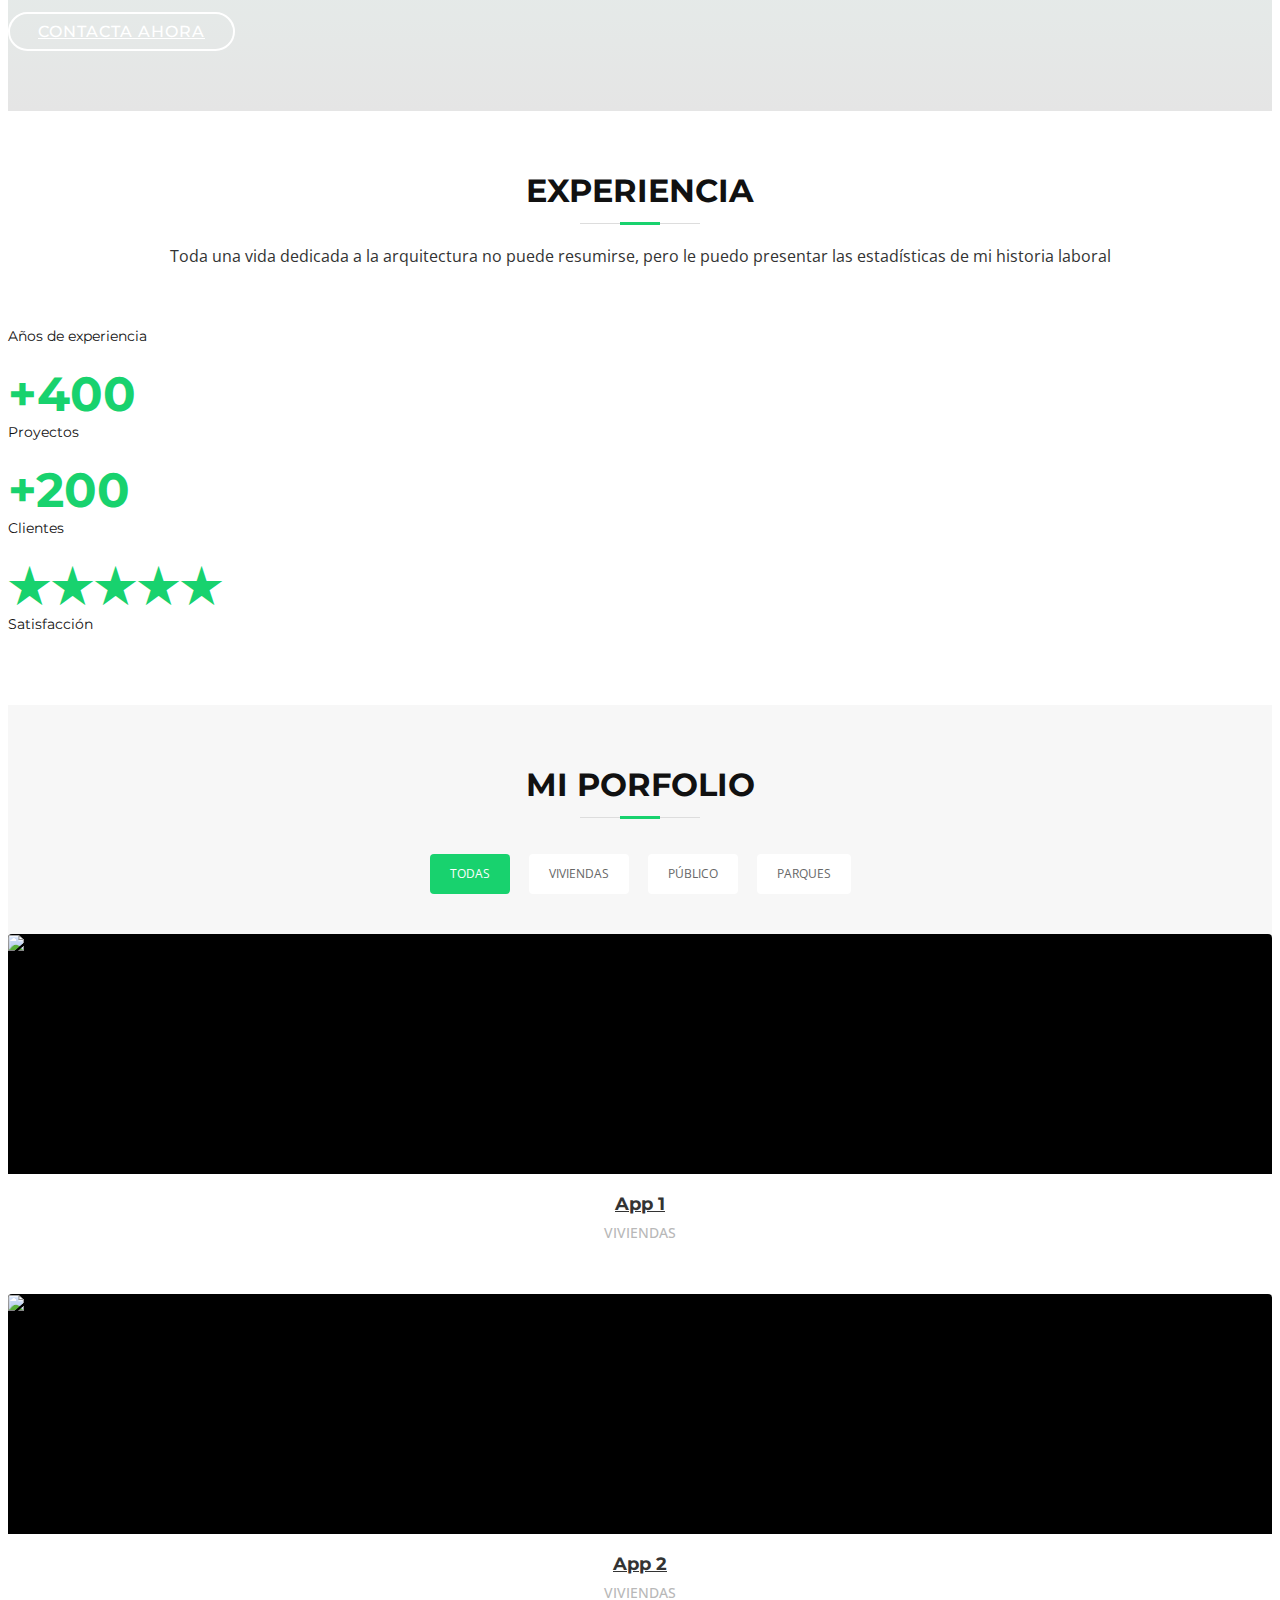
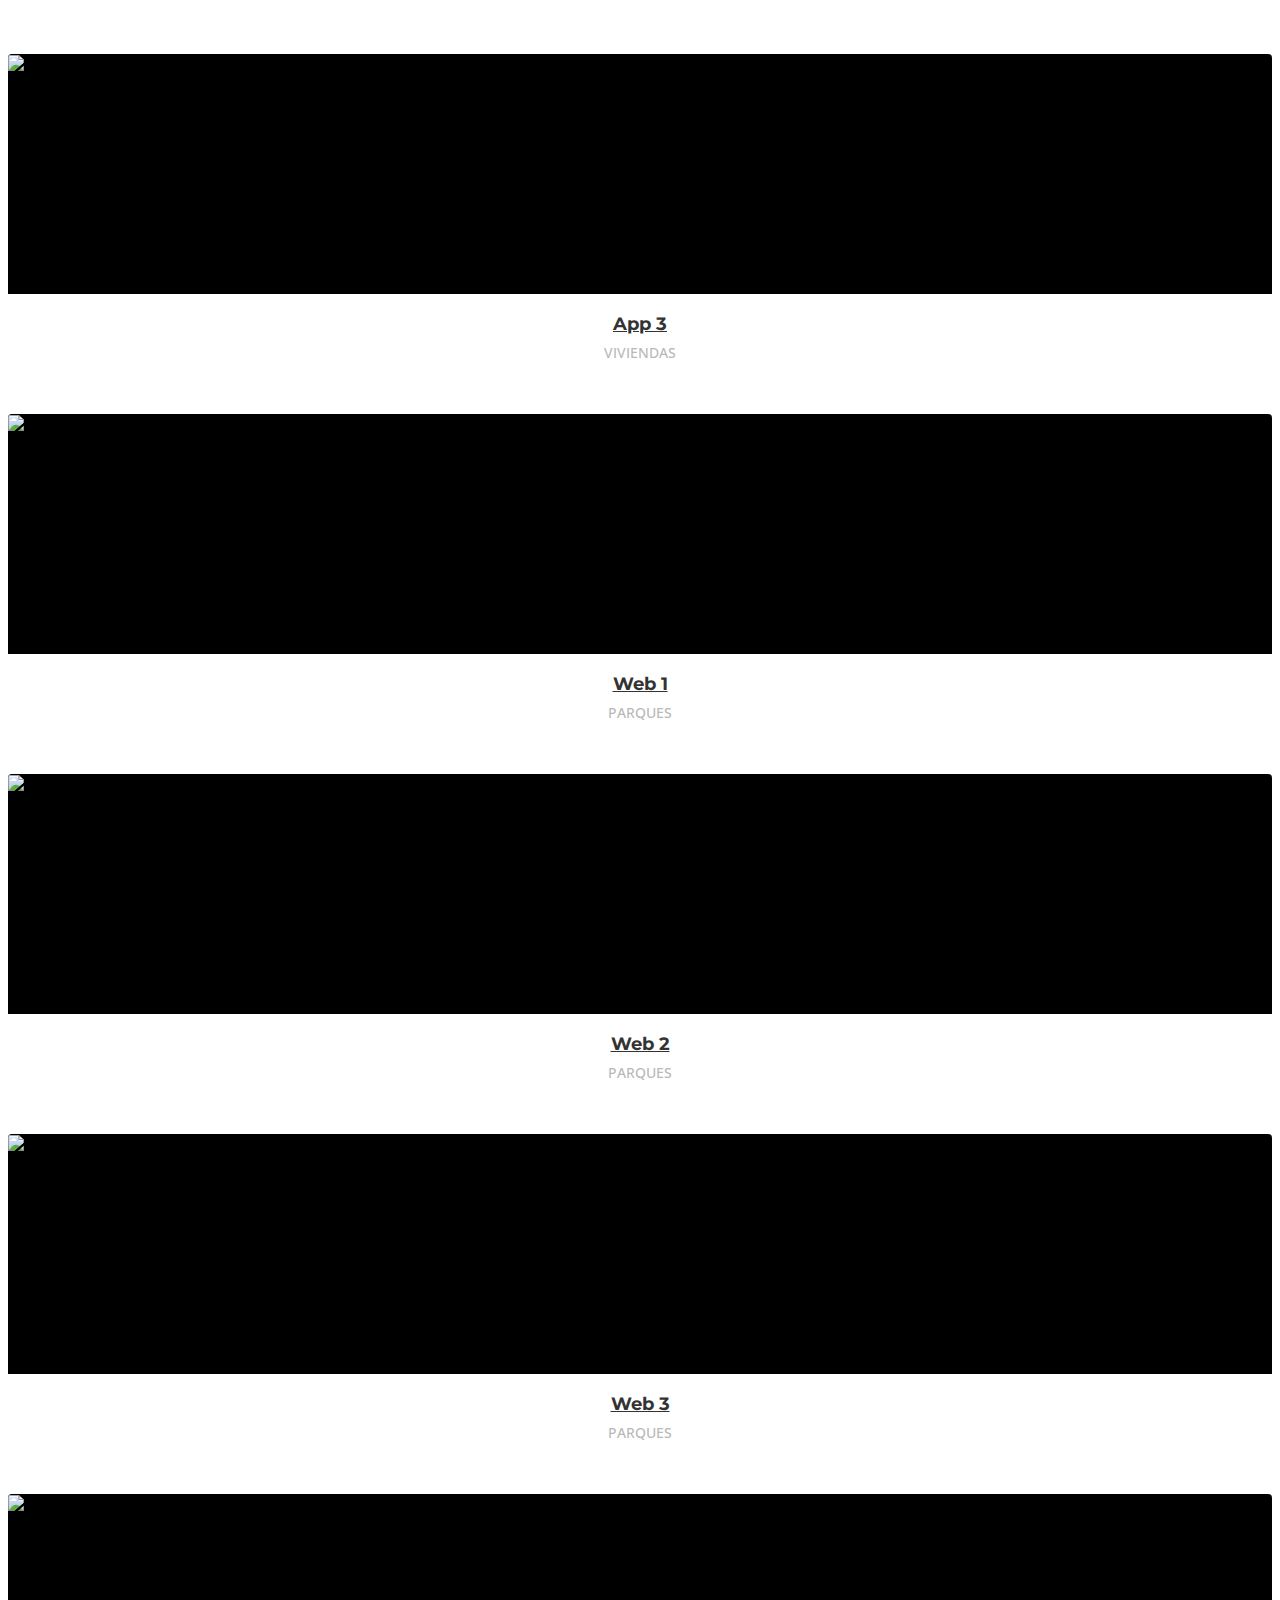
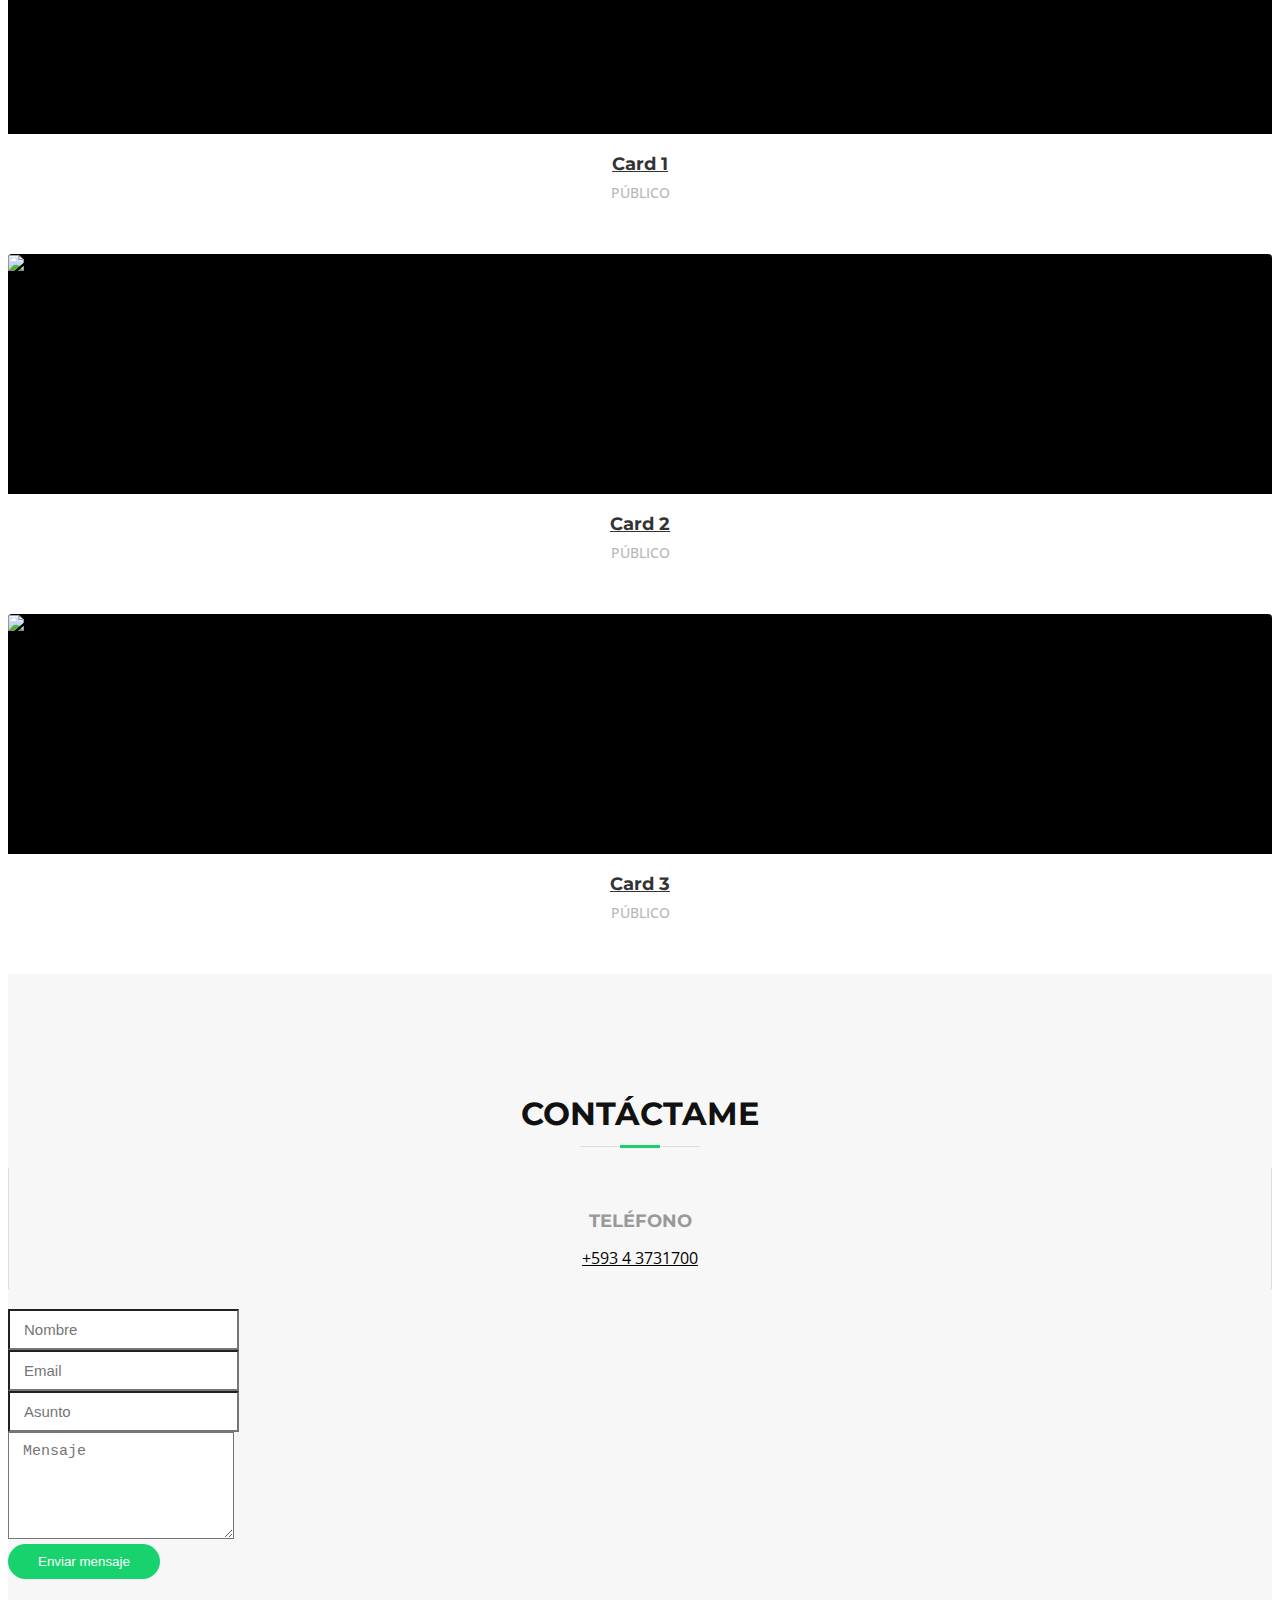
==== commit bc5d1279: "[Cleaner] Remove unnecesary things" ====
--- a/index.html
+++ b/index.html
@@ -347,20 +347,20 @@
 
             <div class="form-row">
               <div class="form-group col-md-6">
-                <input type="text" name="name" class="form-control" id="name" placeholder="Nombre" data-rule="minlen:3" data-msg="Escriba como mínimo tres caracteres" />
+                <input type="text" name="name" class="form-control" id="name" placeholder="Nombre" required />
                 <div class="validation"></div>
               </div>
               <div class="form-group col-md-6">
-                <input type="email" class="form-control" name="email" id="email" placeholder="Email" data-rule="email" data-msg="Debe escriba un email válido" />
+                <input type="email" class="form-control" name="email" id="email" placeholder="Email" required />
                 <div class="validation"></div>
               </div>
             </div>
             <div class="form-group">
-              <input type="text" class="form-control" name="subject" id="subject" placeholder="Asunto" data-rule="minlen:4" data-msg="Debe escribir cuatro caracteres como mínimo" />
+              <input type="text" class="form-control" name="subject" id="subject" placeholder="Asunto" required />
               <div class="validation"></div>
             </div>
             <div class="form-group">
-              <textarea class="form-control" name="message" rows="5" data-rule="required" data-msg="Escriba un mensaje para que podamos contestearle, por favor" placeholder="Mensaje"></textarea>
+              <textarea class="form-control" name="message" rows="5" placeholder="Mensaje" required></textarea>
               <div class="validation"></div>
             </div>
             <div class="text-center"><button type="submit">Enviar mensaje</button></div>
@@ -400,7 +400,7 @@
   <script src="lib/lightbox/js/lightbox.js"></script>
   <script src="lib/touchSwipe/jquery.touchSwipe.min.js"></script>
   <!-- Contact Form JavaScript File -->
-  <script src="contactform/contactform.js"></script>
+  <script src="js/contactform.js"></script>
 
   <!-- Template Main Javascript File -->
   <script src="js/portfolio.js"></script>
--- a/css/style.css
+++ b/css/style.css
@@ -629,11 +629,11 @@
   font-size: 18px;
 }
 
-#featured-services h4 a {
-  color: #fff;
-}
-
-#featured-services h4 a:hover {
+#featured-services h4 span {
+  color: #fff;
+}
+
+#featured-services h4 span:hover {
   color: #18d26e;
 }
 
@@ -725,11 +725,11 @@
   margin: 40px 0 12px 0;
 }
 
-#about .about-col h2 a {
+#about .about-col h2 span {
   color: #000;
 }
 
-#about .about-col h2 a:hover {
+#about .about-col h2 span:hover {
   color: #18d26e;
 }
 
@@ -772,11 +772,11 @@
   font-size: 18px;
 }
 
-#services .title a {
+#services .title span {
   color: #111;
 }
 
-#services .box:hover .title a {
+#services .box:hover .title span {
   color: #18d26e;
 }
 
@@ -1141,9 +1141,11 @@
   margin-bottom: 20px;
 }
 
-#contact .form #sendmessage {
-  color: #18d26e;
+#contact .gform #sendmessage {
+  color: #fff;
+  background-color: #18d26e;
   border: 1px solid #18d26e;
+  border-radius: 20px;
   display: none;
   text-align: center;
   padding: 15px;
@@ -1151,23 +1153,25 @@
   margin-bottom: 15px;
 }
 
-#contact .form #errormessage {
-  color: red;
+#contact .gform #errormessage {
+  color: #fff;
+  background-color: rgb(238, 85, 85);
   display: none;
-  border: 1px solid red;
+  border: 1px solid rgb(238, 85, 85));
+  border-radius: 20px;
   text-align: center;
   padding: 15px;
   font-weight: 600;
   margin-bottom: 15px;
 }
 
-#contact .form #sendmessage.show,
-#contact .form #errormessage.show,
-#contact .form .show {
+#contact .gform #sendmessage.show,
+#contact .gform #errormessage.show,
+#contact .gform .show {
   display: block;
 }
 
-#contact .form .validation {
+#contact .gform .validation {
   color: red;
   display: none;
   margin: 0 0 20px;
@@ -1175,24 +1179,25 @@
   font-size: 13px;
 }
 
-#contact .form input,
-#contact .form textarea {
+#contact .gform input,
+#contact .gform textarea {
   padding: 10px 14px;
   border-radius: 0;
   box-shadow: none;
   font-size: 15px;
 }
 
-#contact .form button[type="submit"] {
+#contact .gform button[type="submit"] {
   background: #18d26e;
   border: 0;
+  border-radius: 20px;
   padding: 10px 30px;
   color: #fff;
   transition: 0.4s;
   cursor: pointer;
 }
 
-#contact .form button[type="submit"]:hover {
+#contact .gform button[type="submit"]:hover {
   background: #13a456;
 }
 
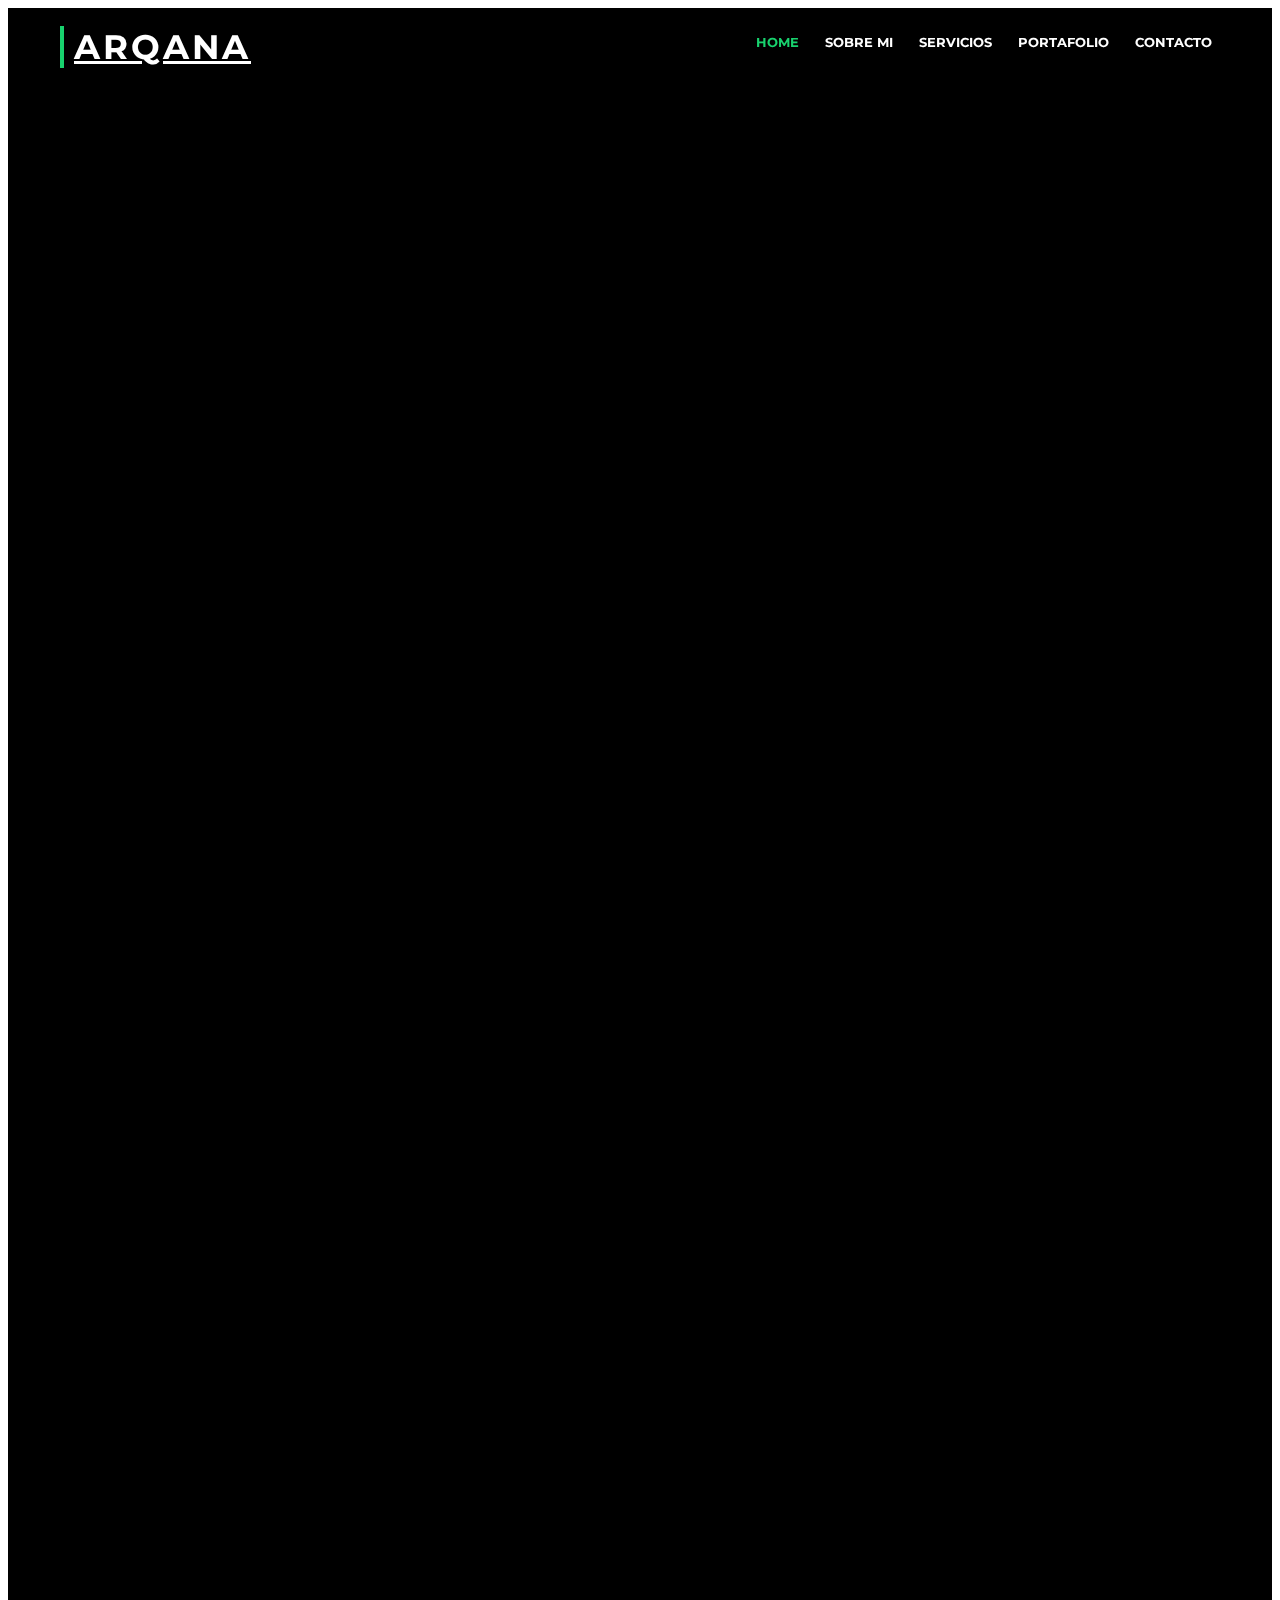
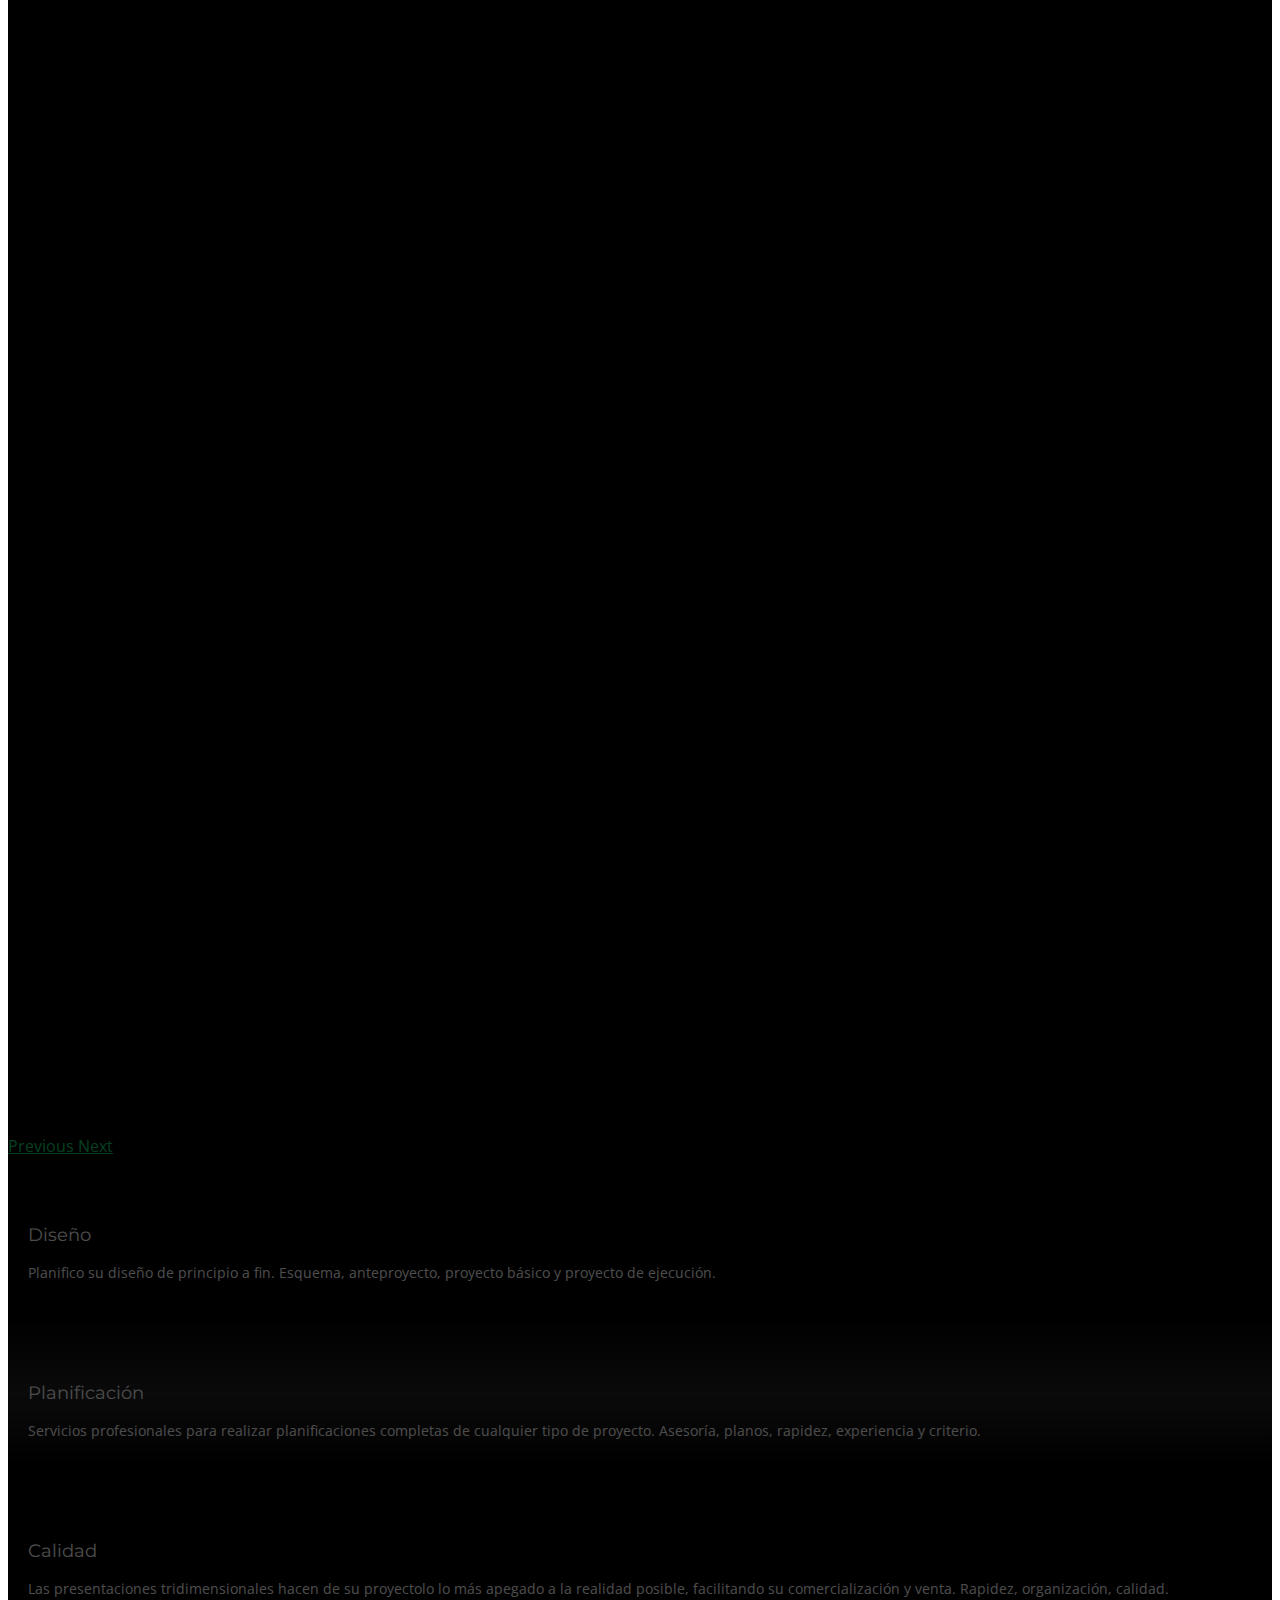
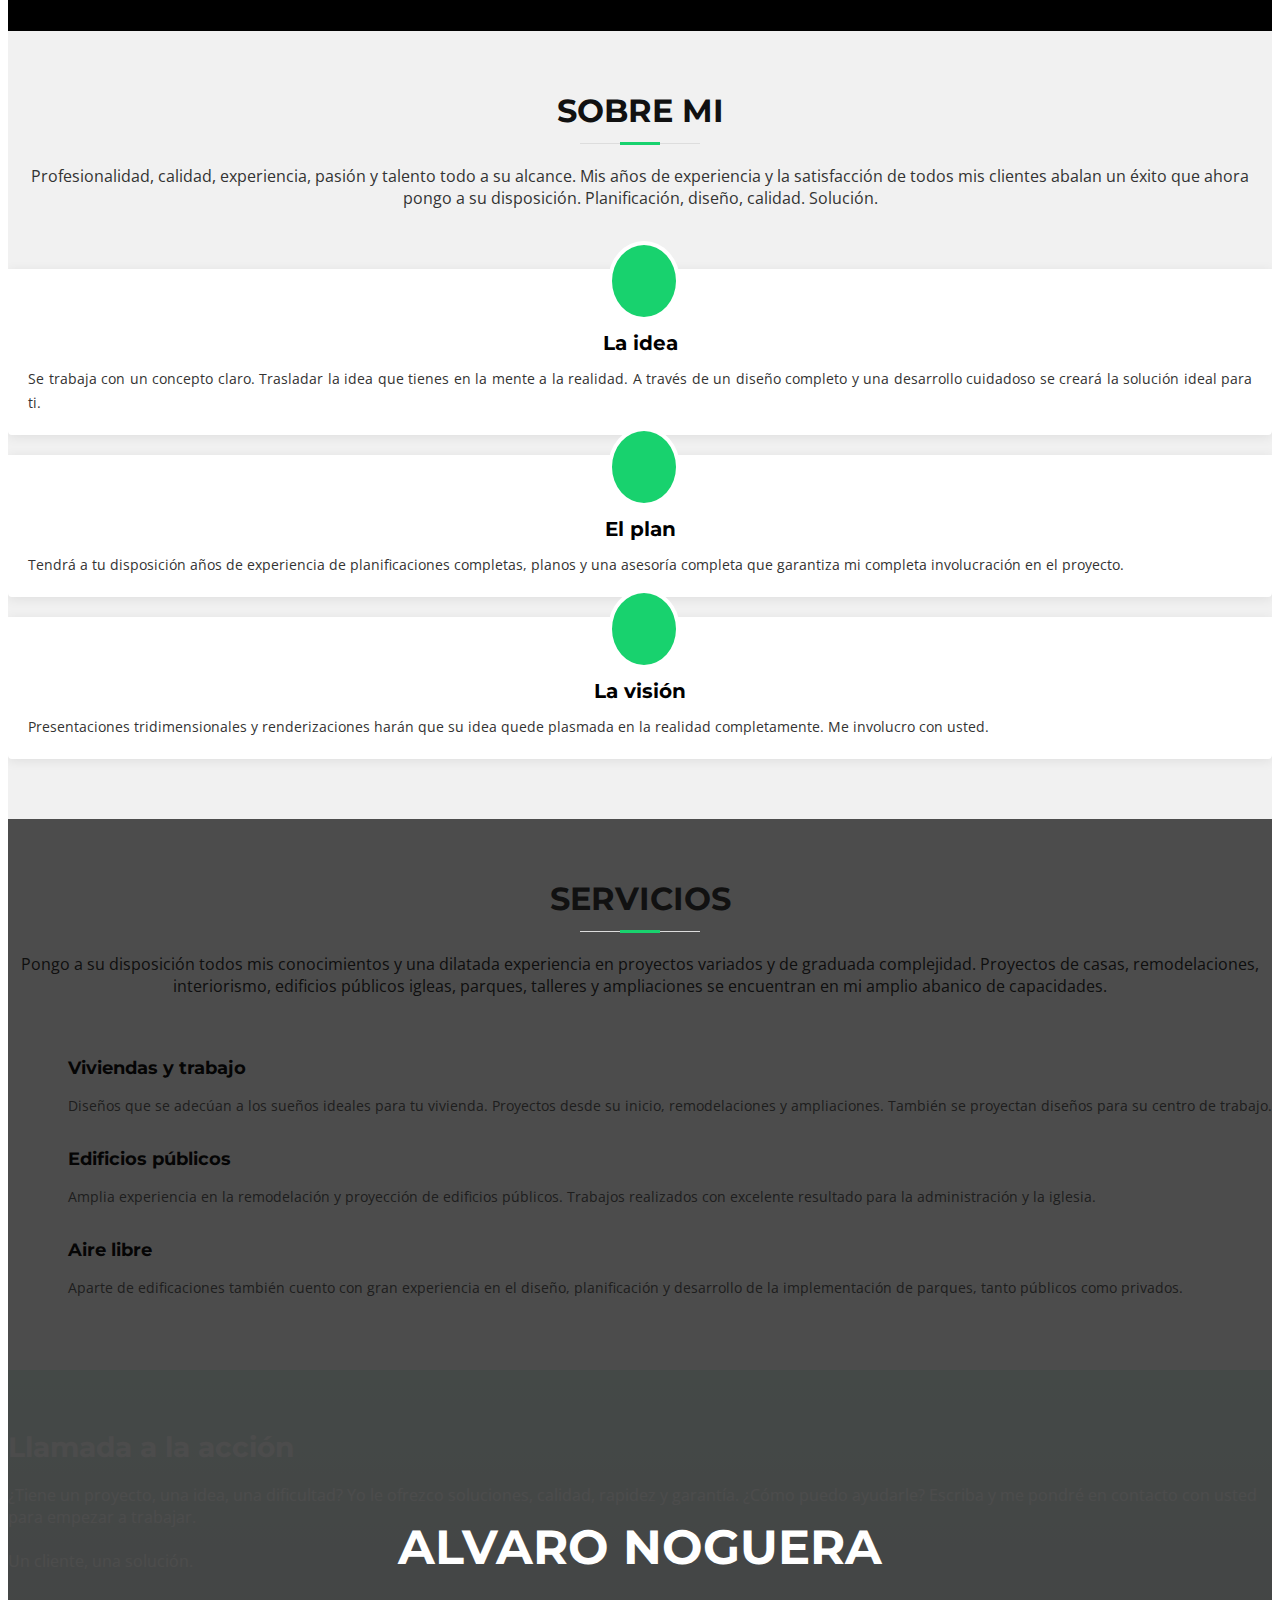
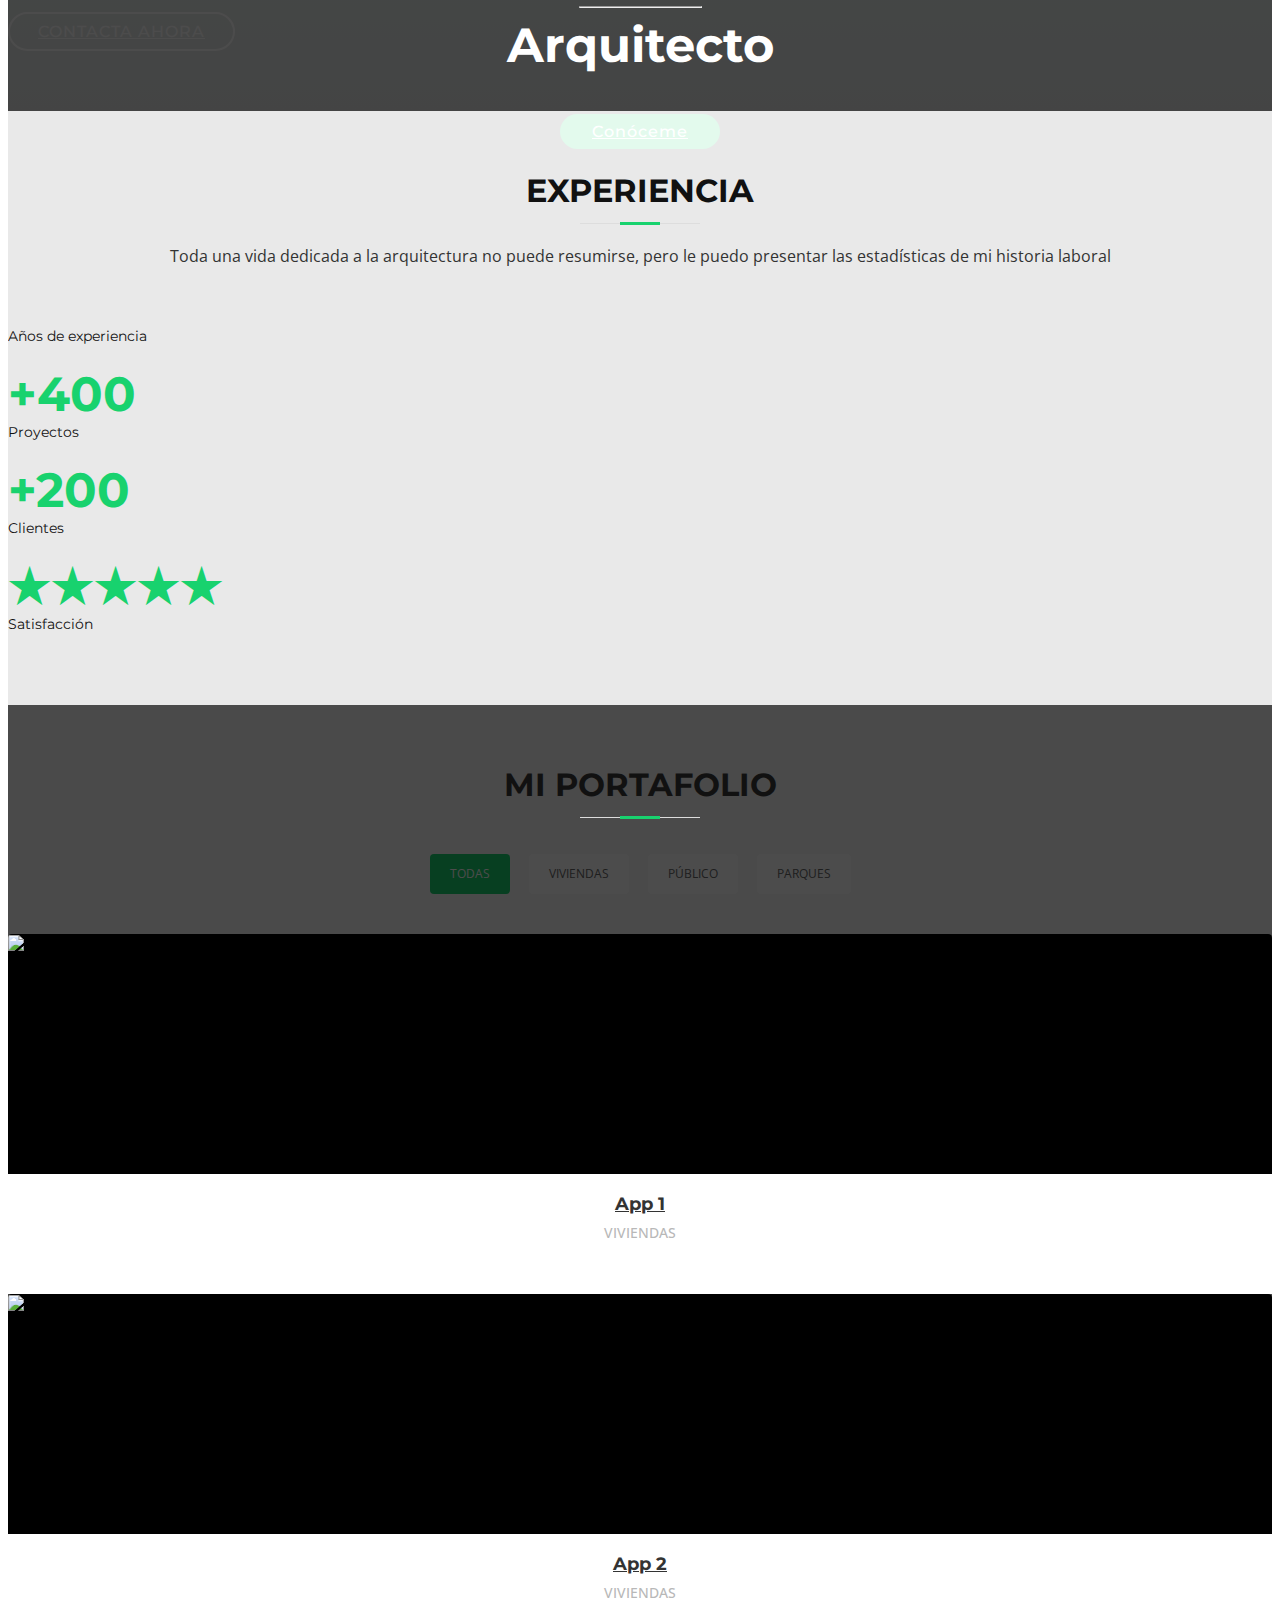
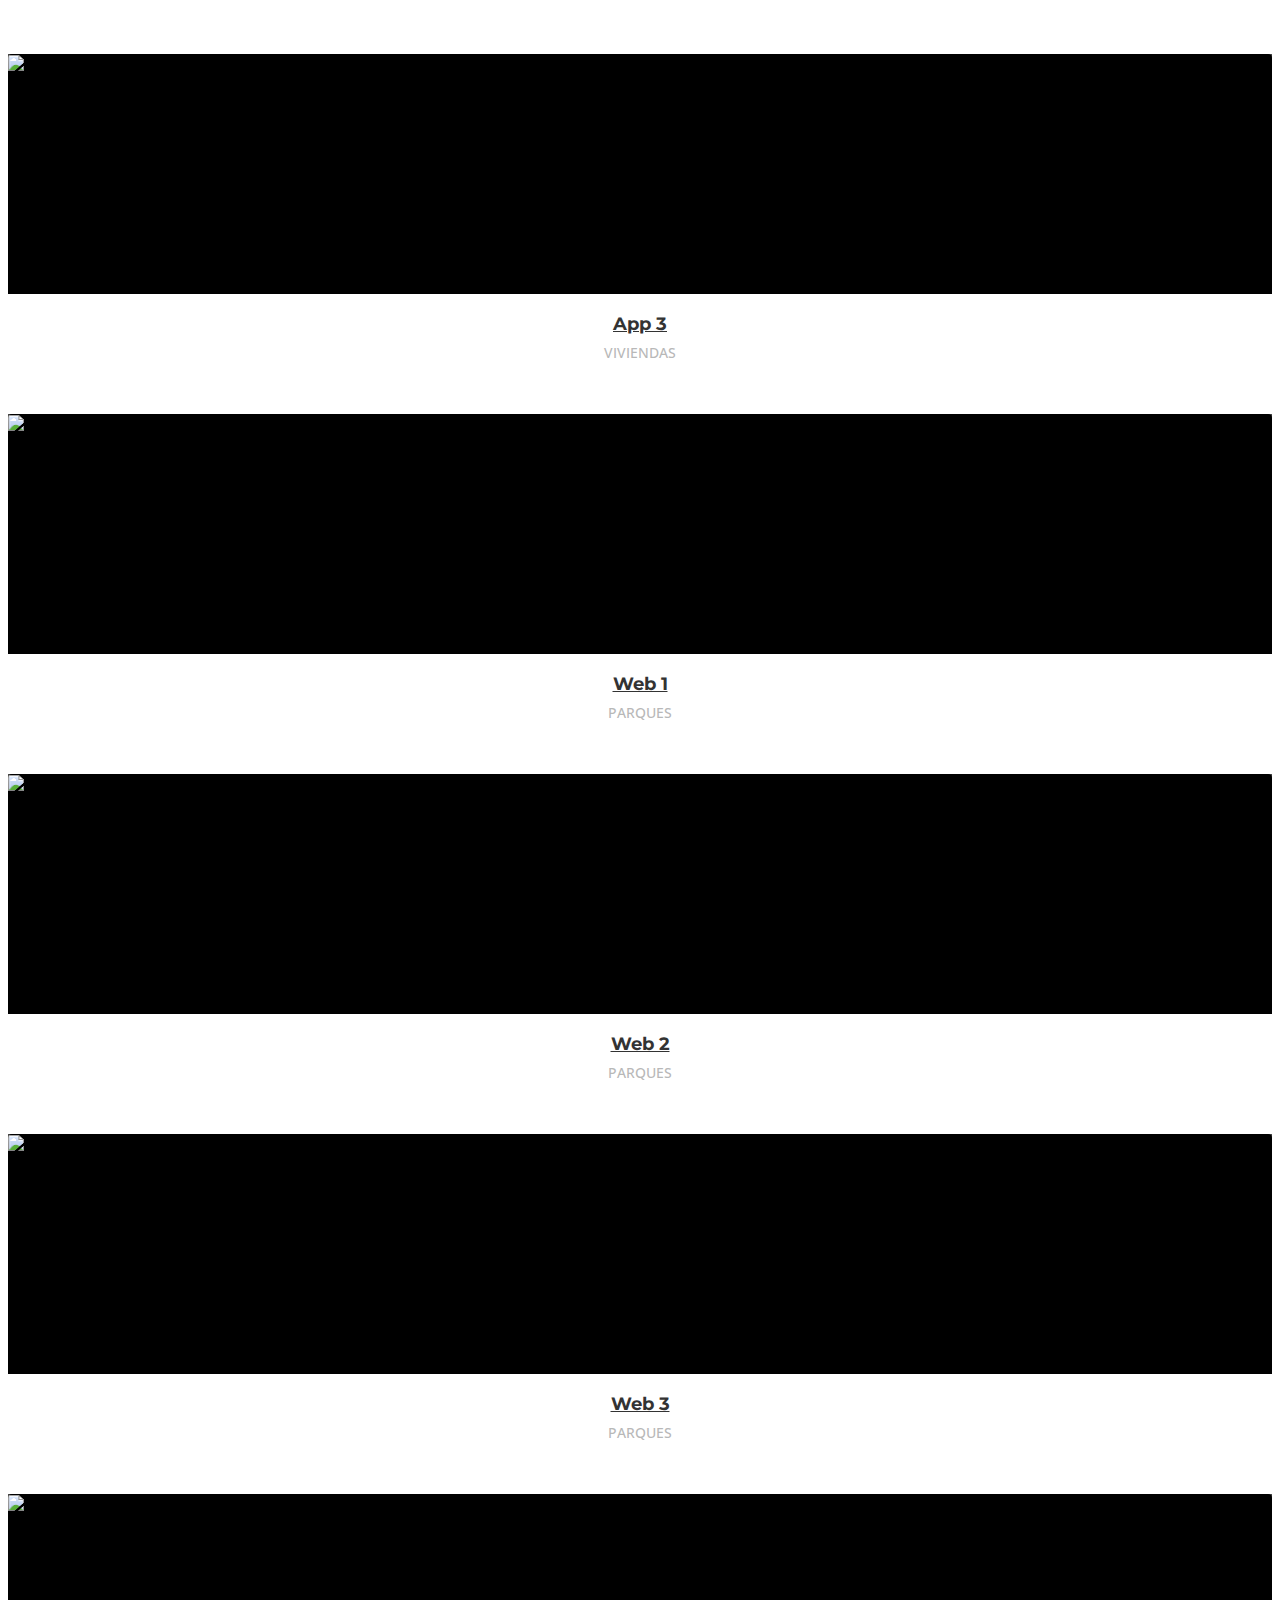
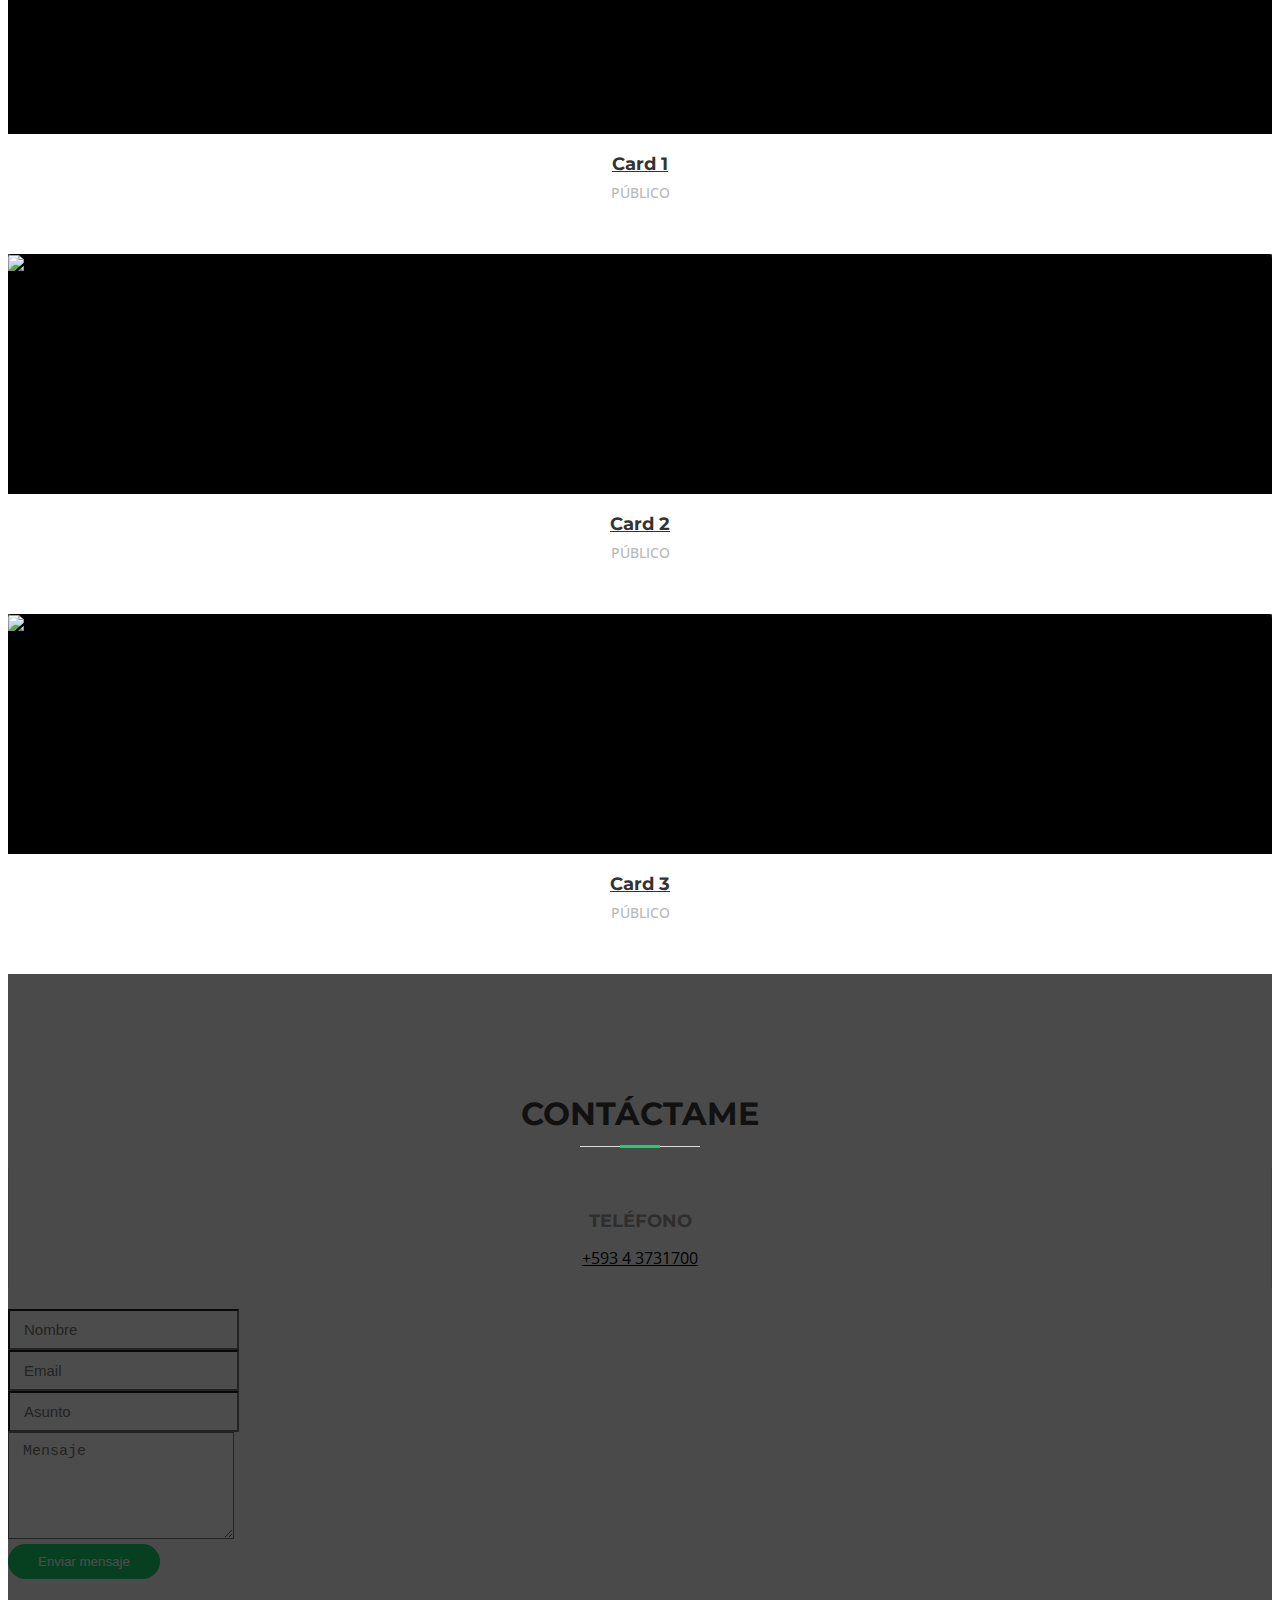
==== commit edfc3282: "[Text] Change portfolio text" ====
--- a/index.html
+++ b/index.html
@@ -46,7 +46,7 @@
           <li class="menu-active"><a href="#intro">Home</a></li>
           <li><a href="#about">Sobre mi</a></li>
           <li><a href="#services">Servicios</a></li>
-          <li><a href="#portfolio">Portfolio</a></li>
+          <li><a href="#portfolio">Portafolio</a></li>
           <li><a href="#contact">Contacto</a></li>
         </ul>
       </nav><!-- #nav-menu-container -->
@@ -297,7 +297,7 @@
       <div class="container">
 
         <header class="section-header">
-          <h3 class="section-title">Mi porfolio</h3>
+          <h3 class="section-title">Mi portafolio</h3>
         </header>
 
         <div class="row">
--- a/css/style.css
+++ b/css/style.css
@@ -1272,4 +1272,9 @@
   #mobile-nav-toggle {
     display: inline;
   }
+}
+
+html, body {
+  position:relative;
+  overflow-x:hidden;
 }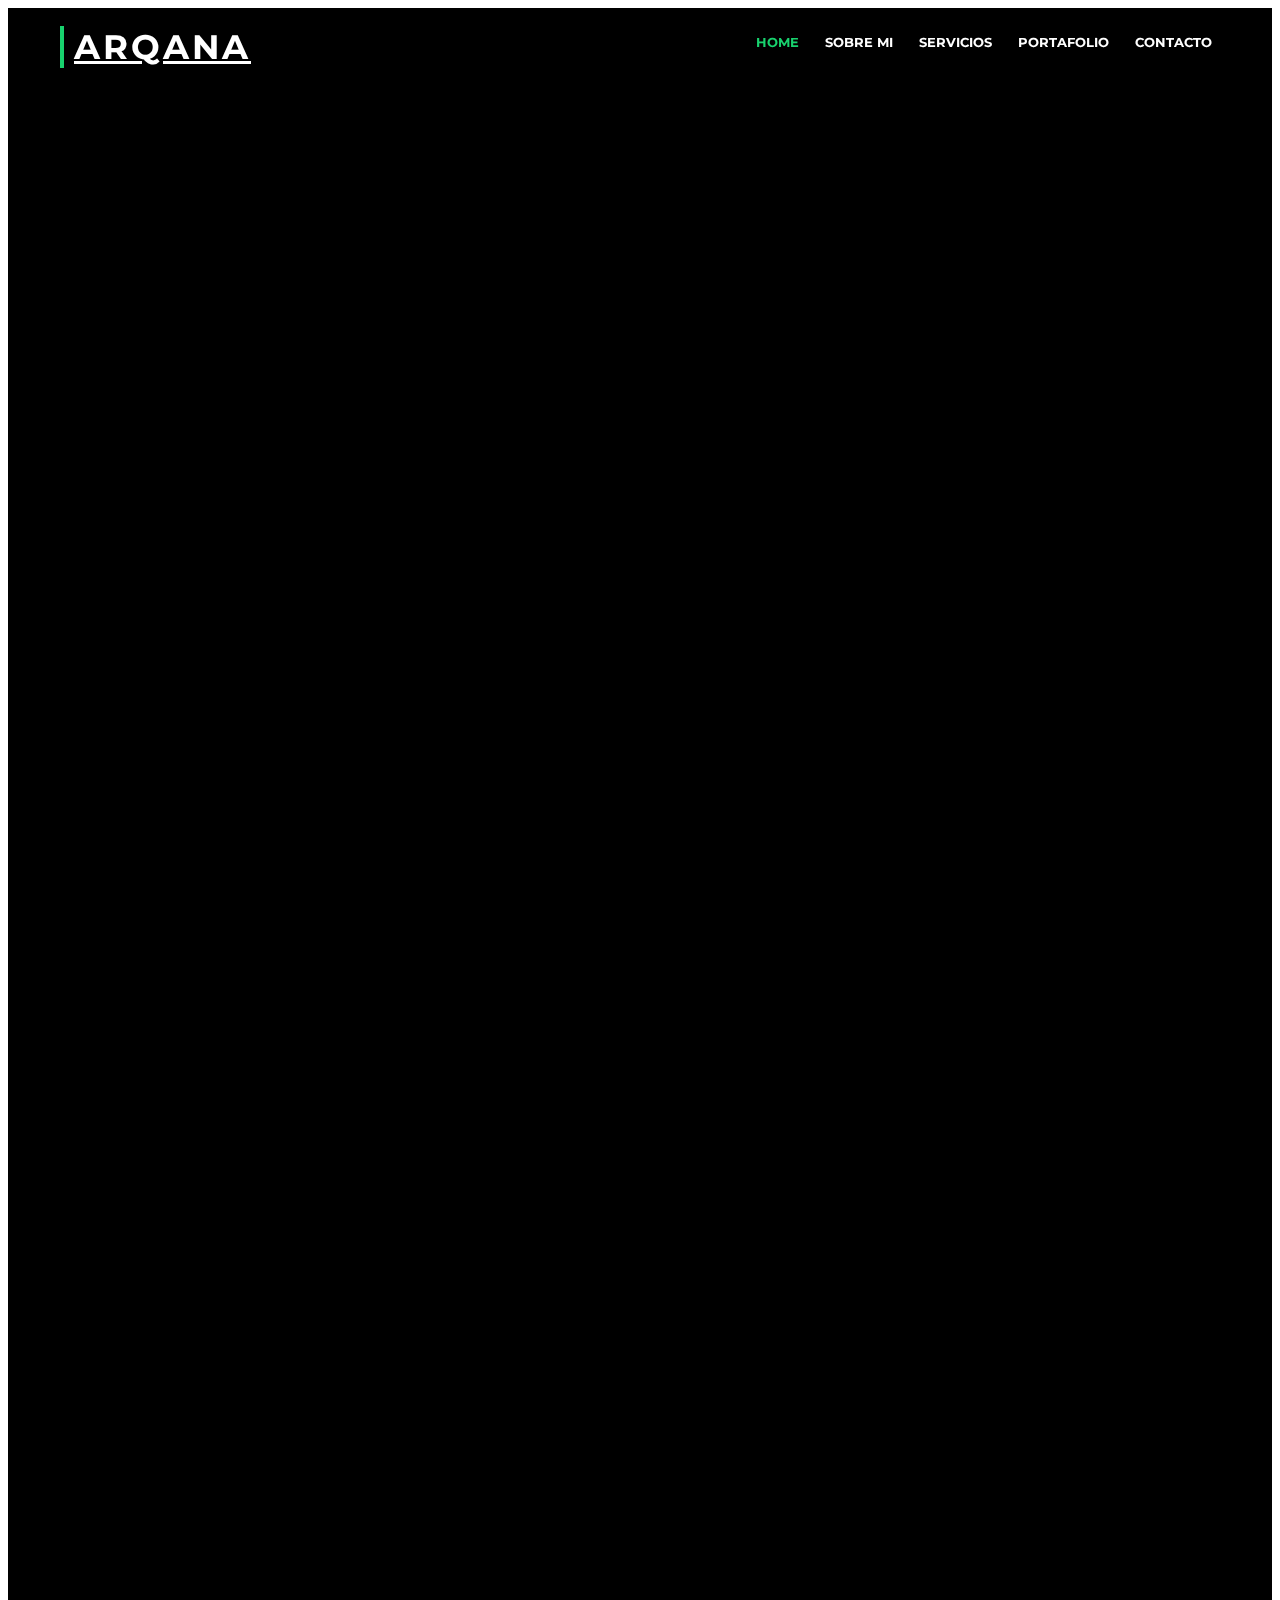
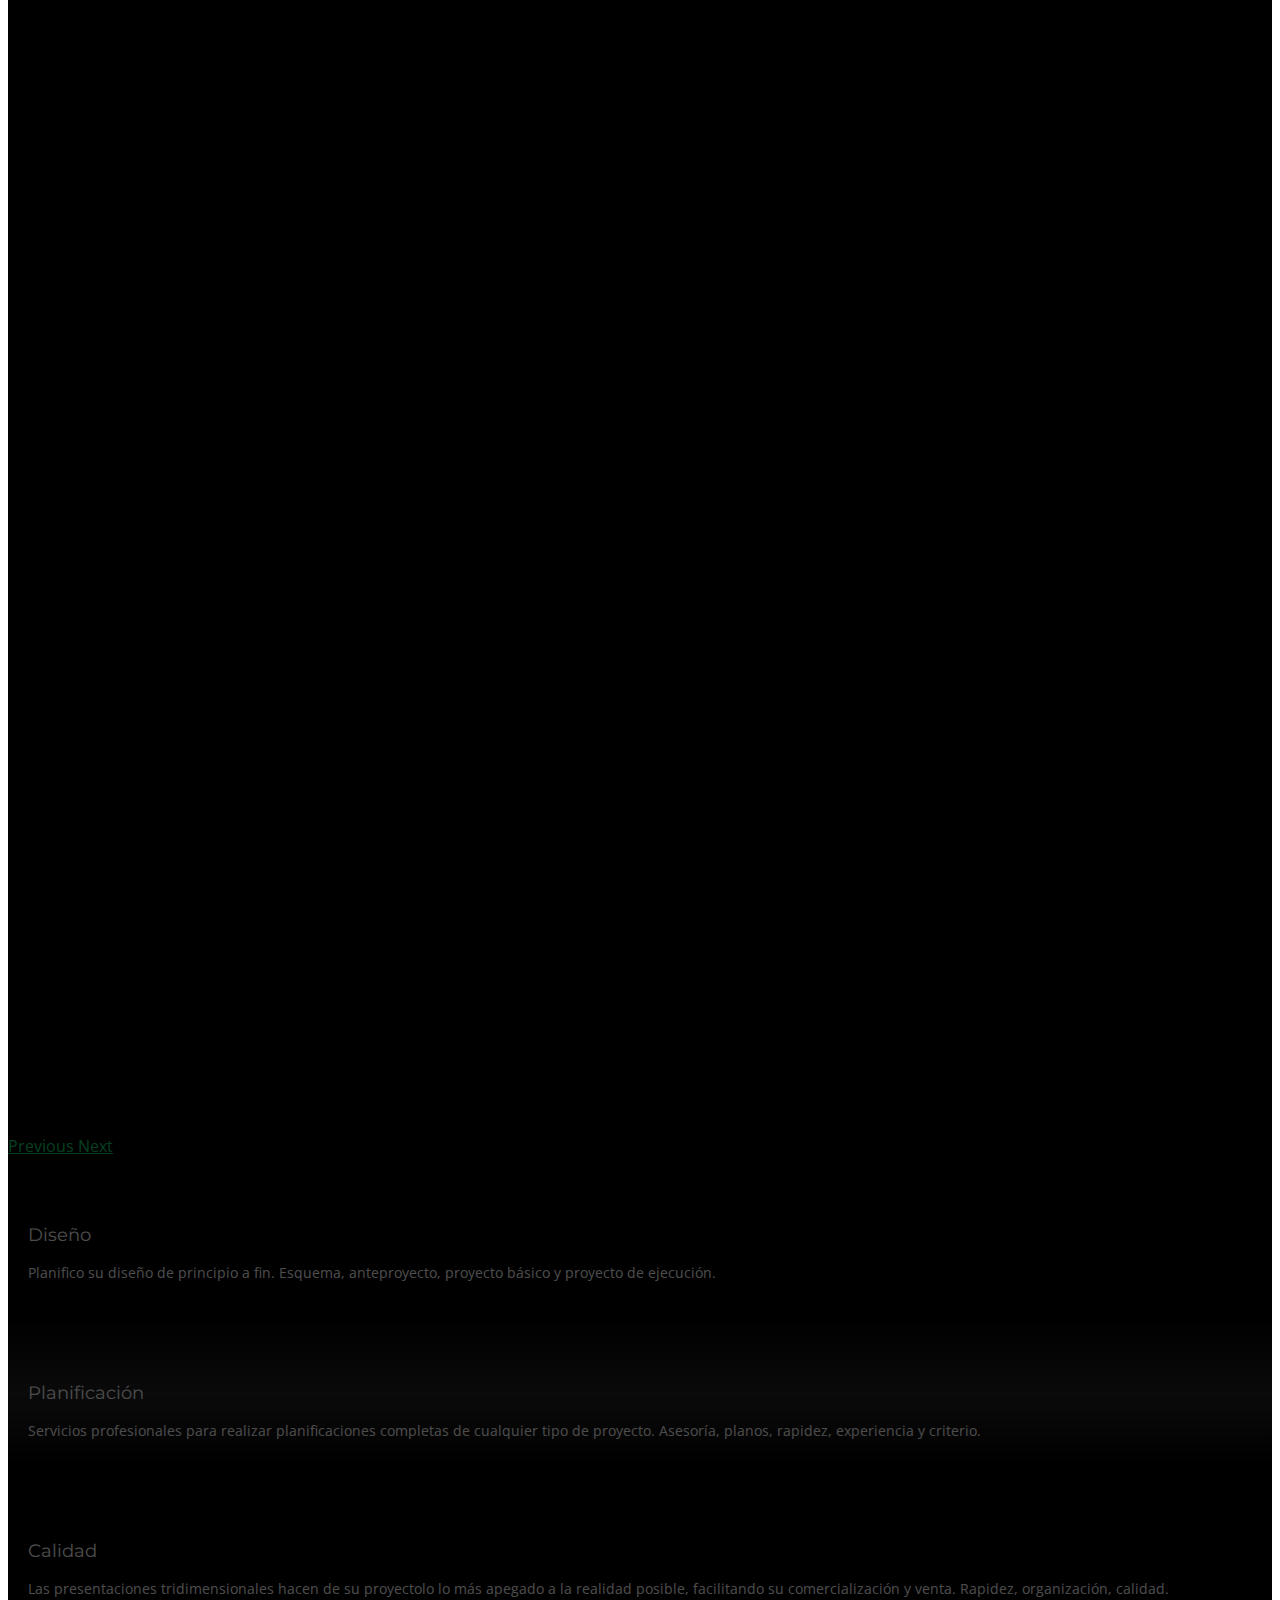
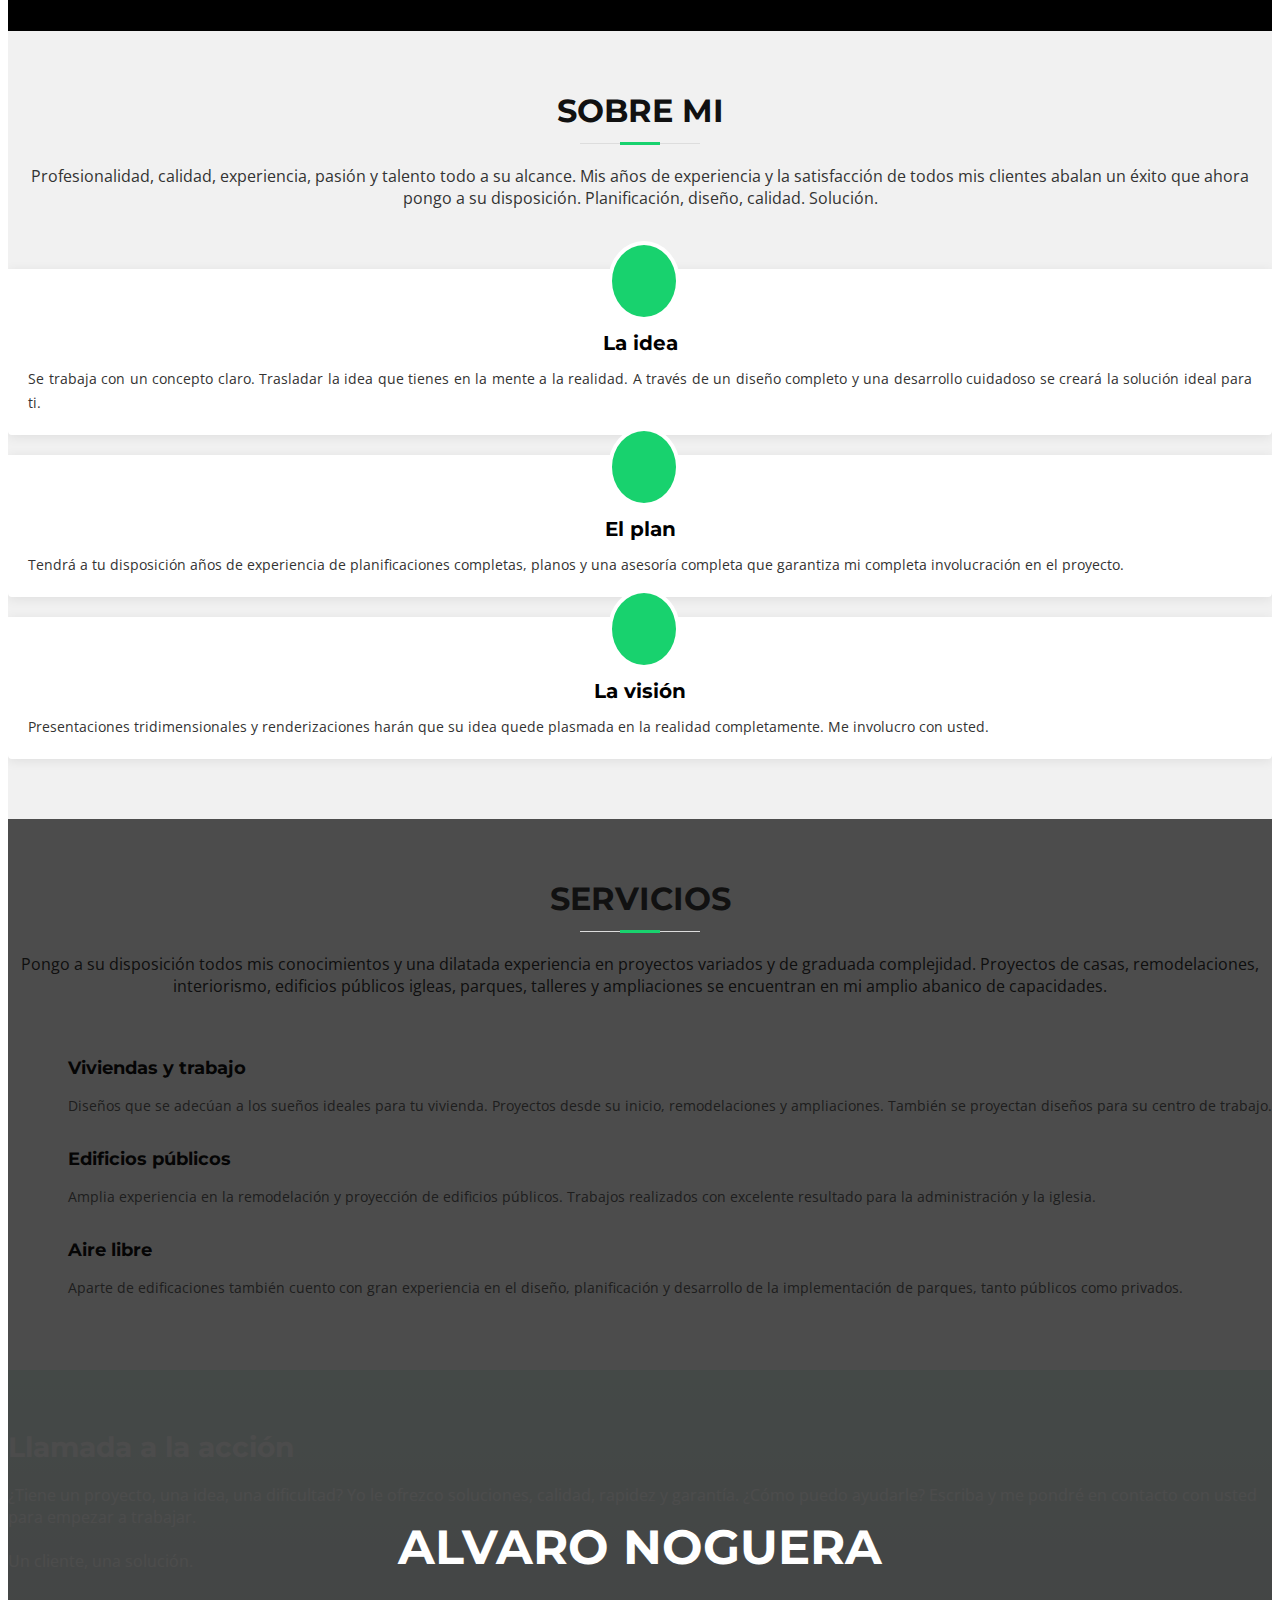
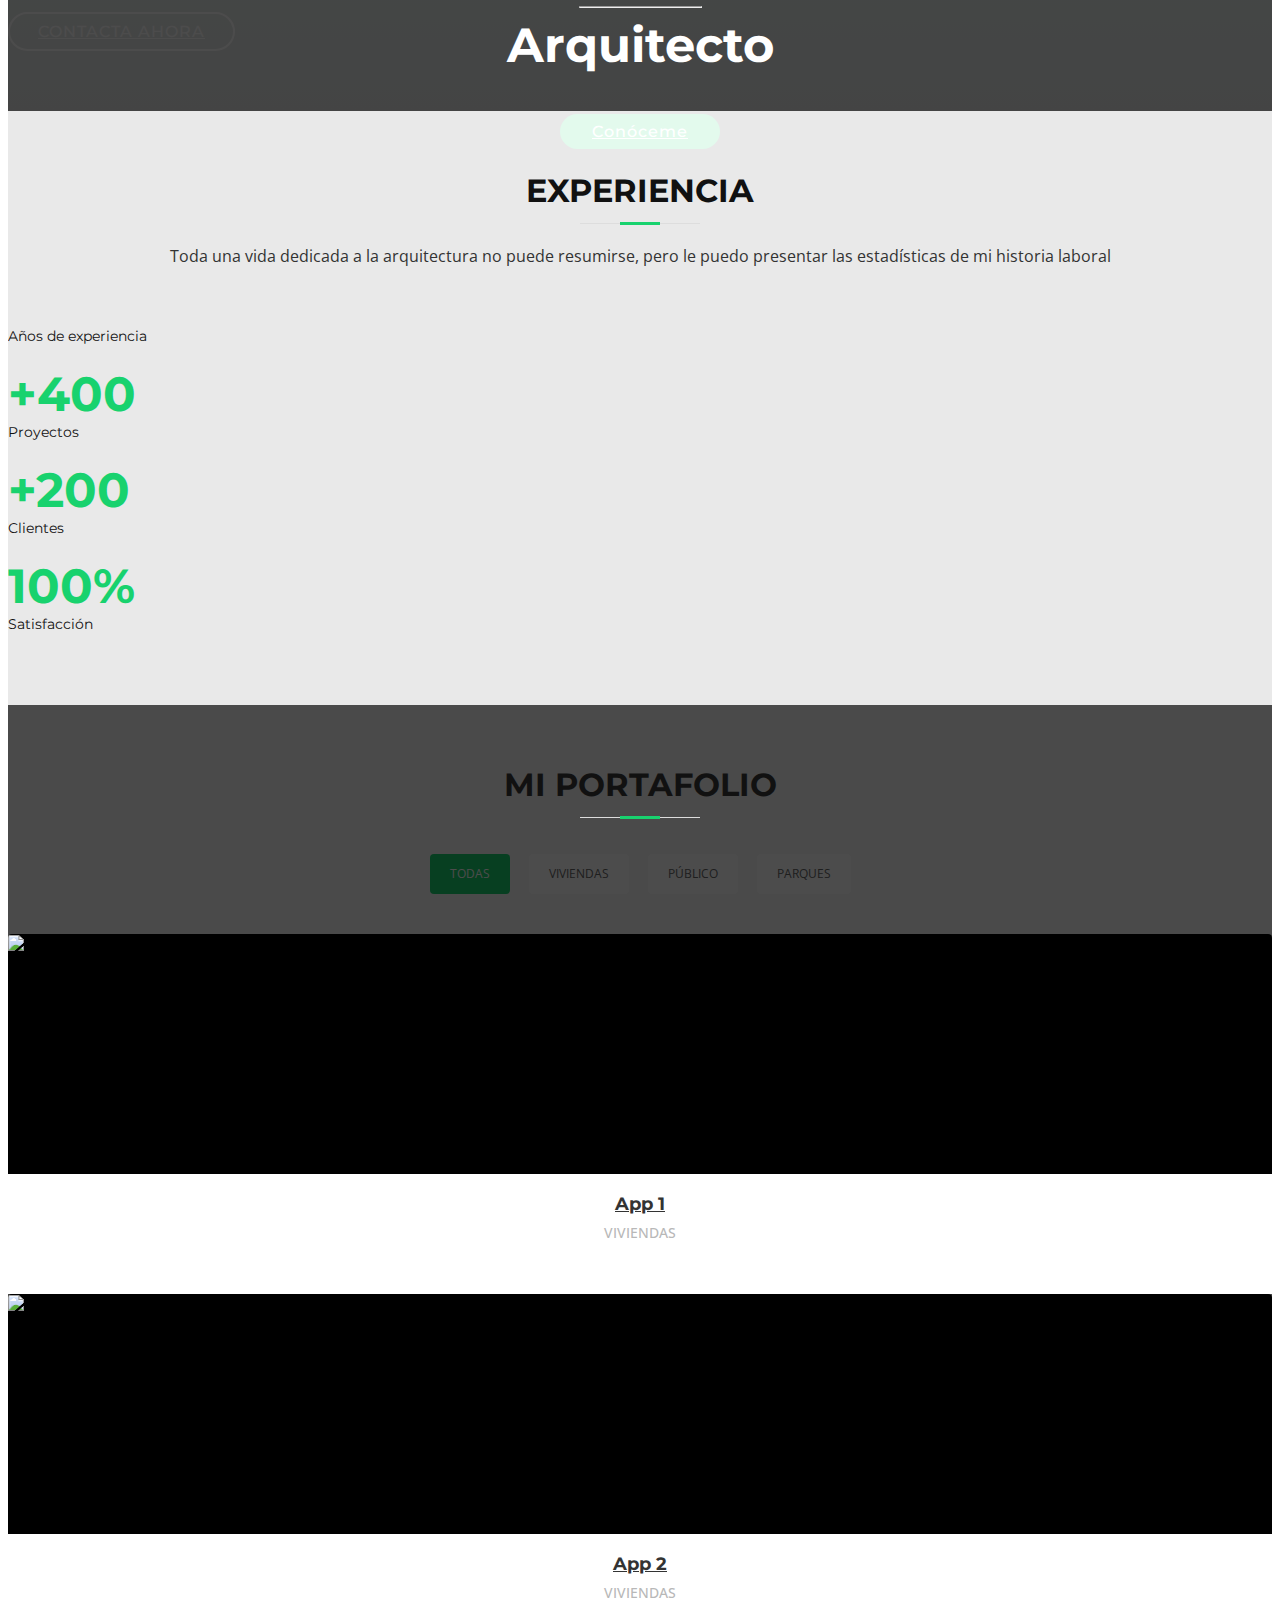
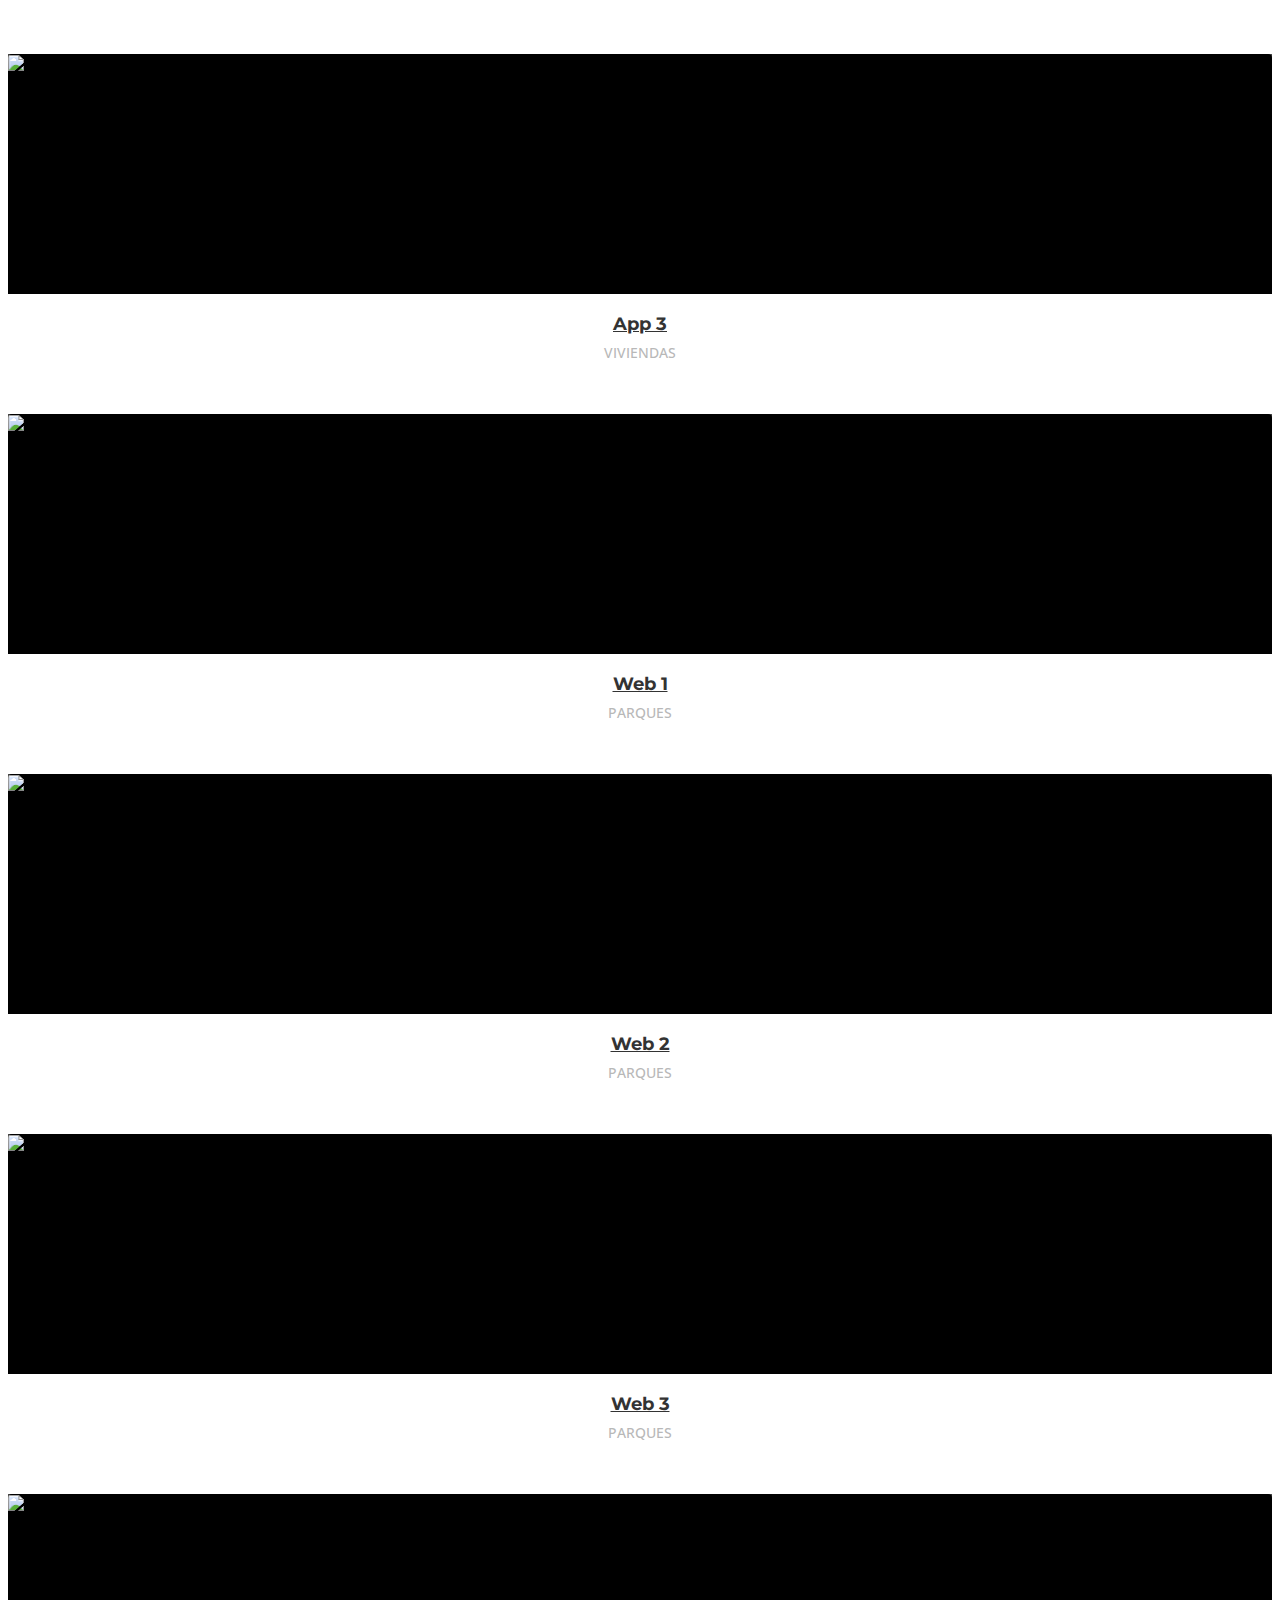
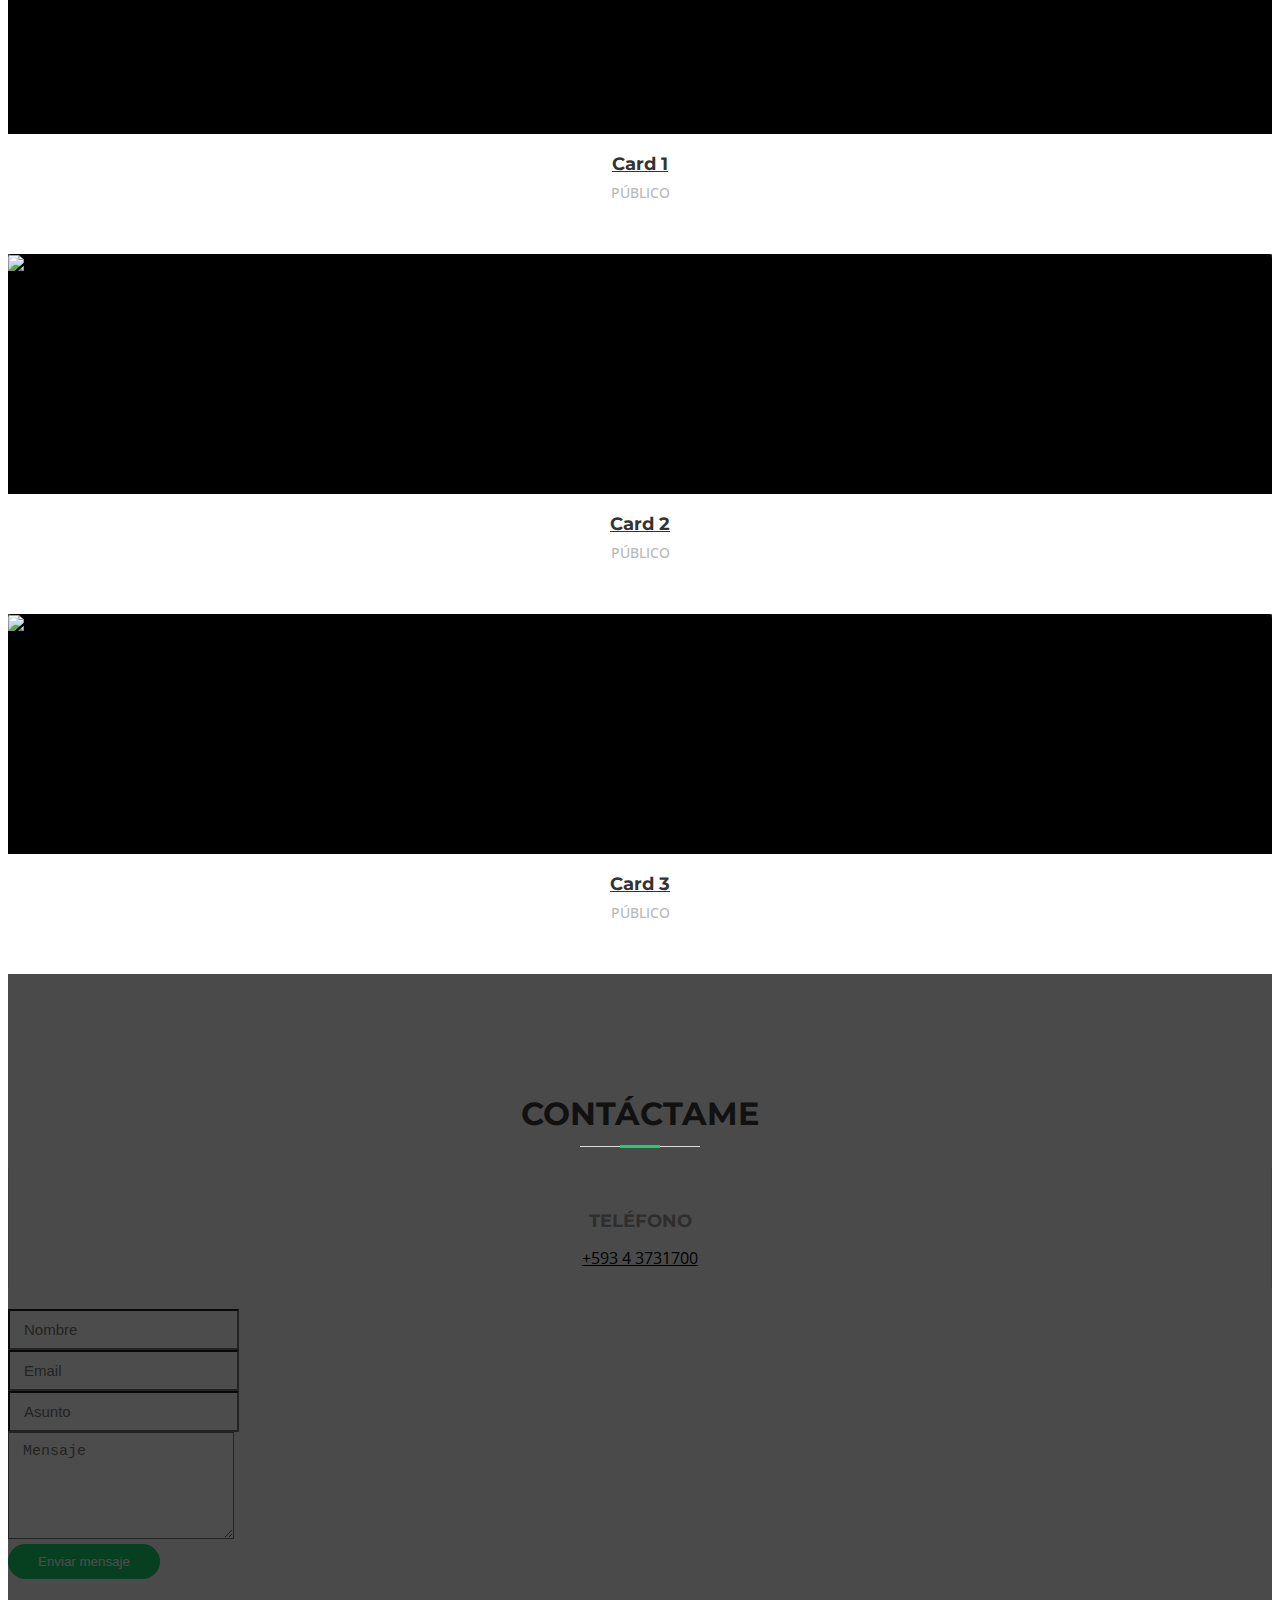
==== commit 7b0e174d: "[Facts] Change satisfaction value" ====
--- a/index.html
+++ b/index.html
@@ -277,7 +277,7 @@
   				</div>
 
           <div class="col-lg-3 col-6 text-center">
-            <span>★★★★★</span>
+            <span>100%</span>
             <p>Satisfacción</p>
   				</div>
 
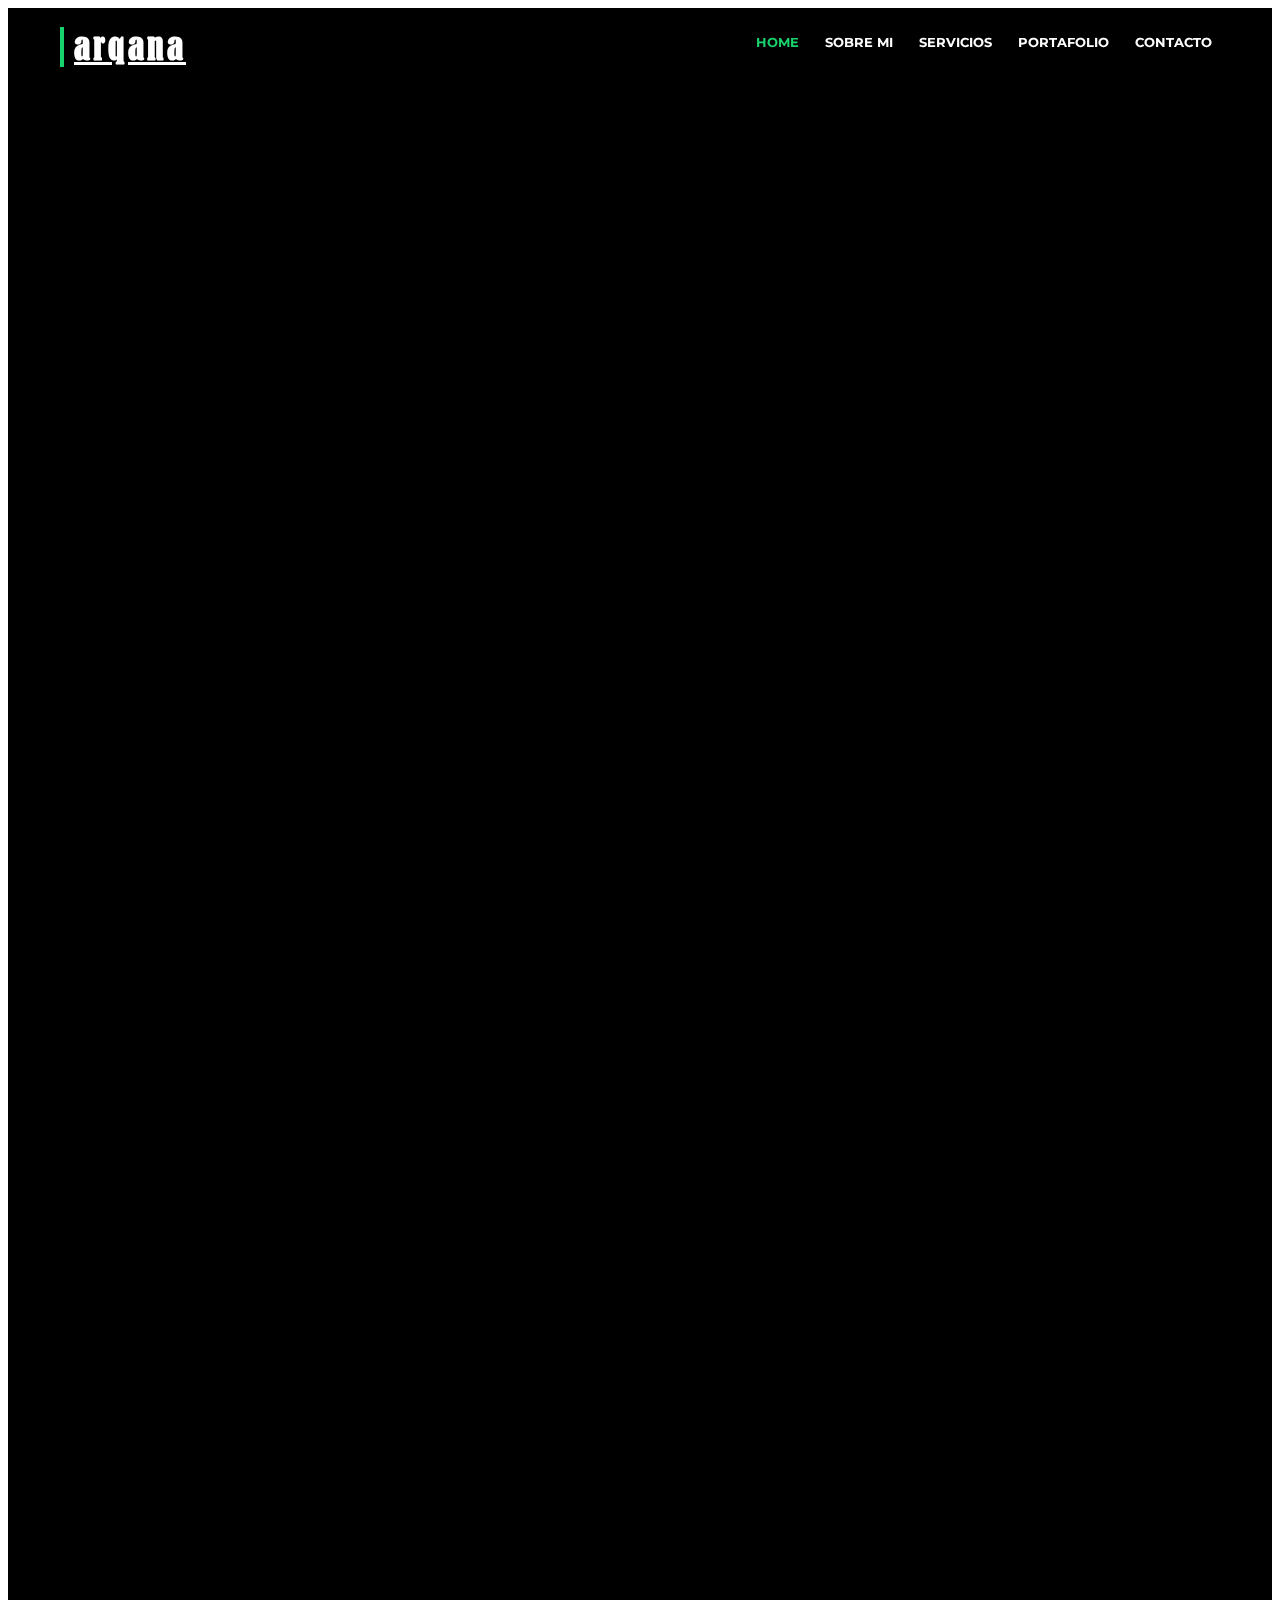
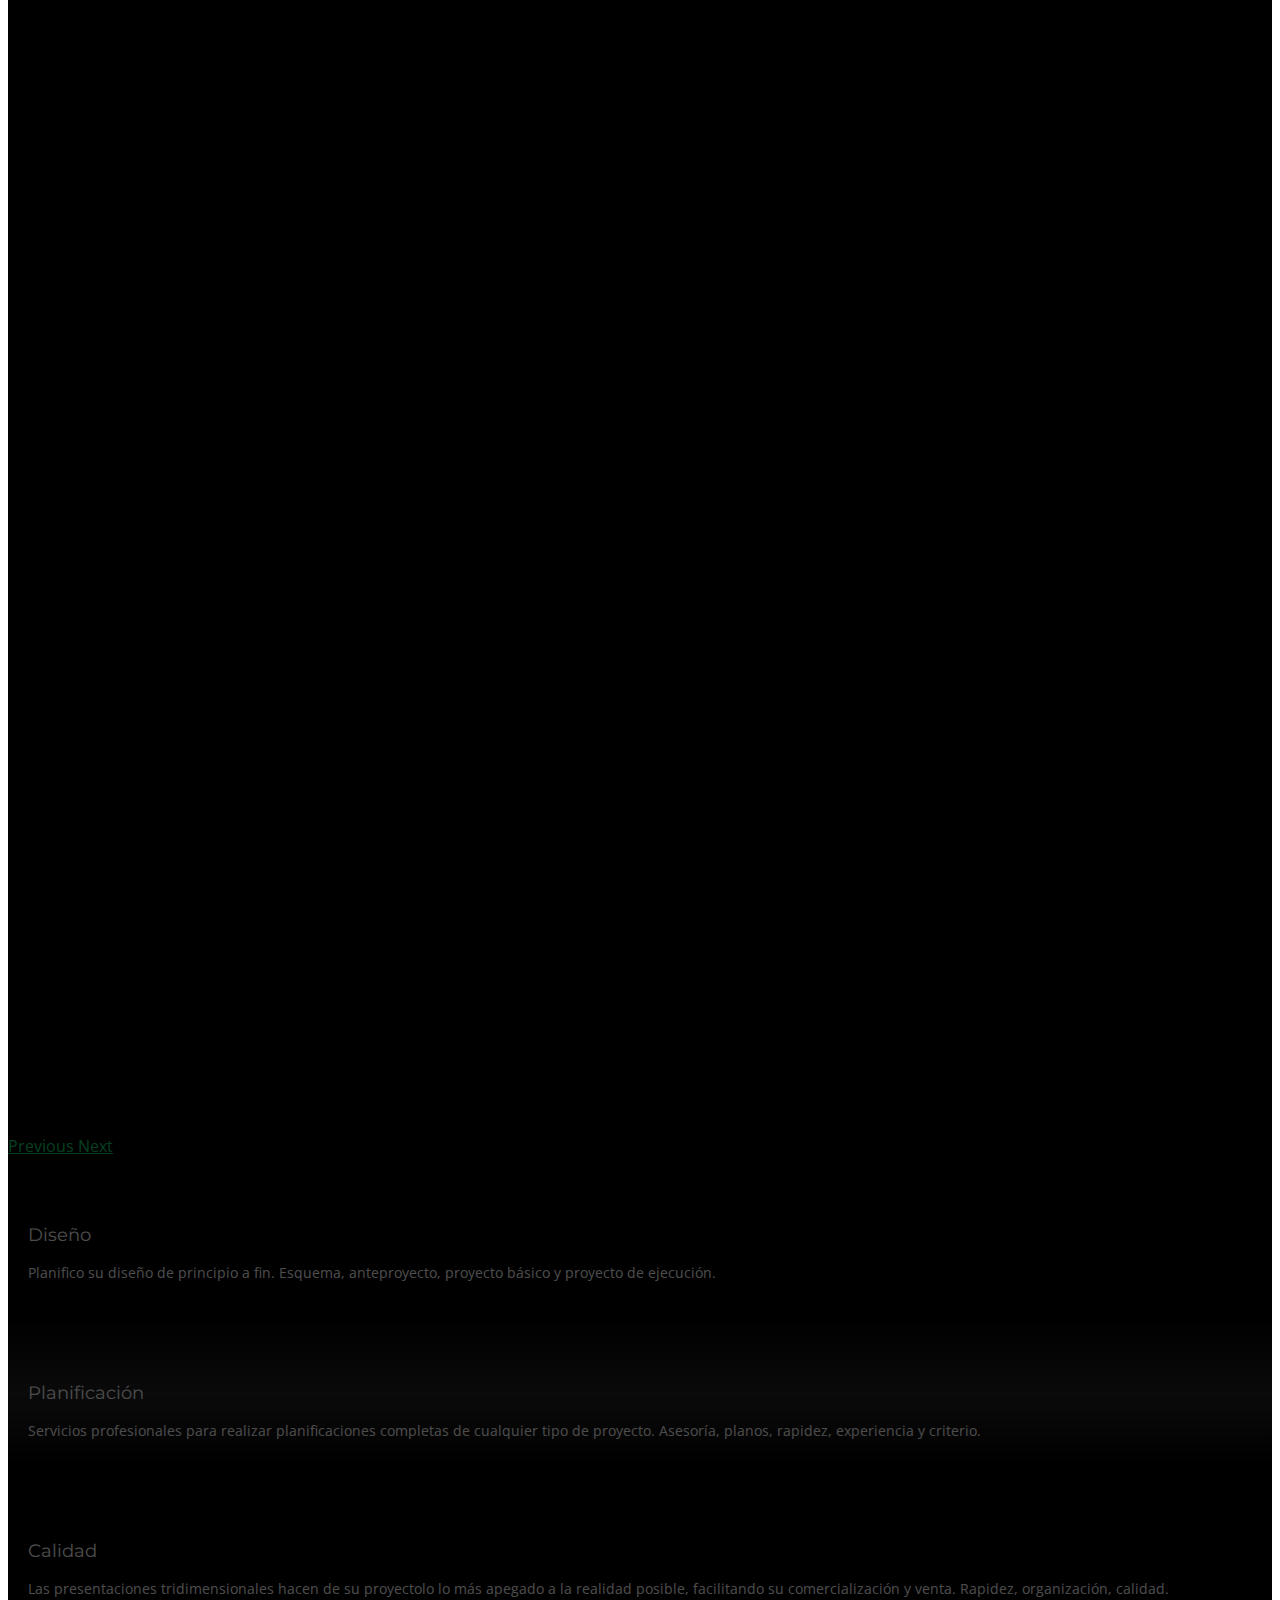
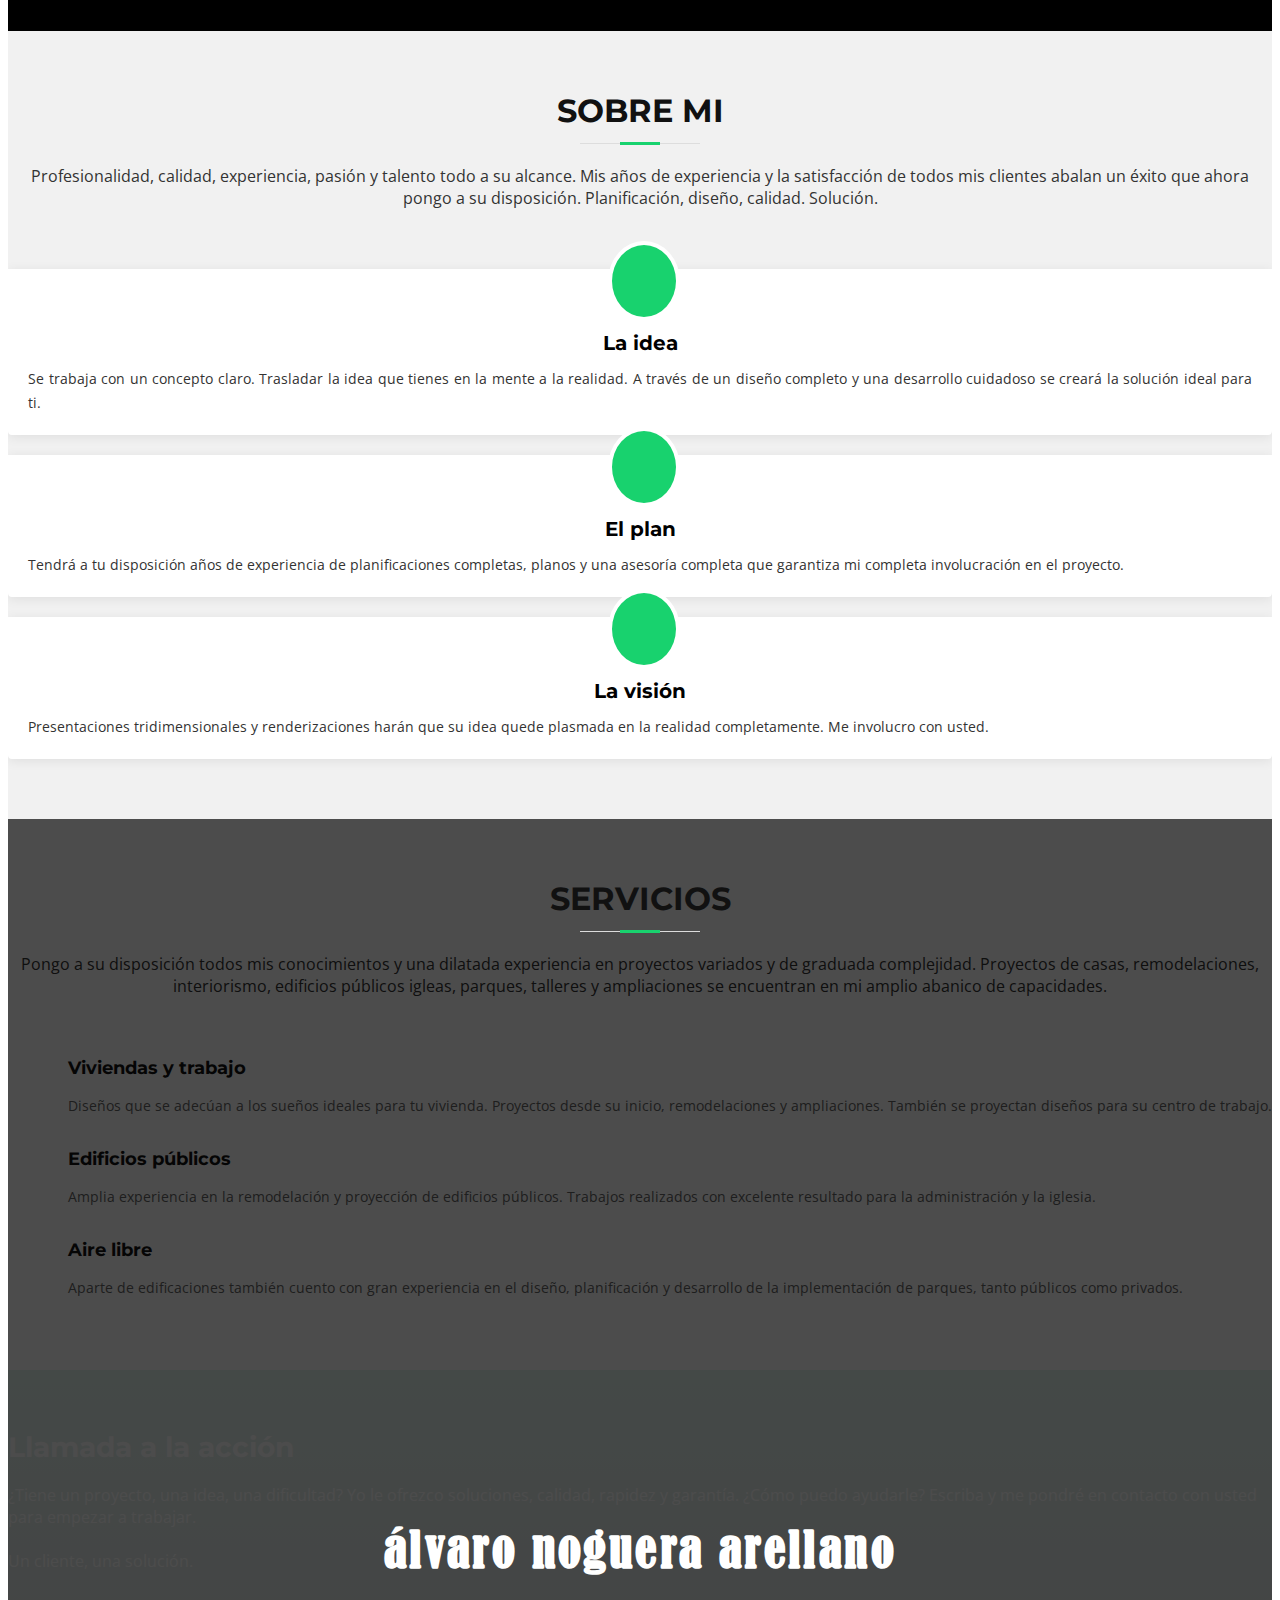
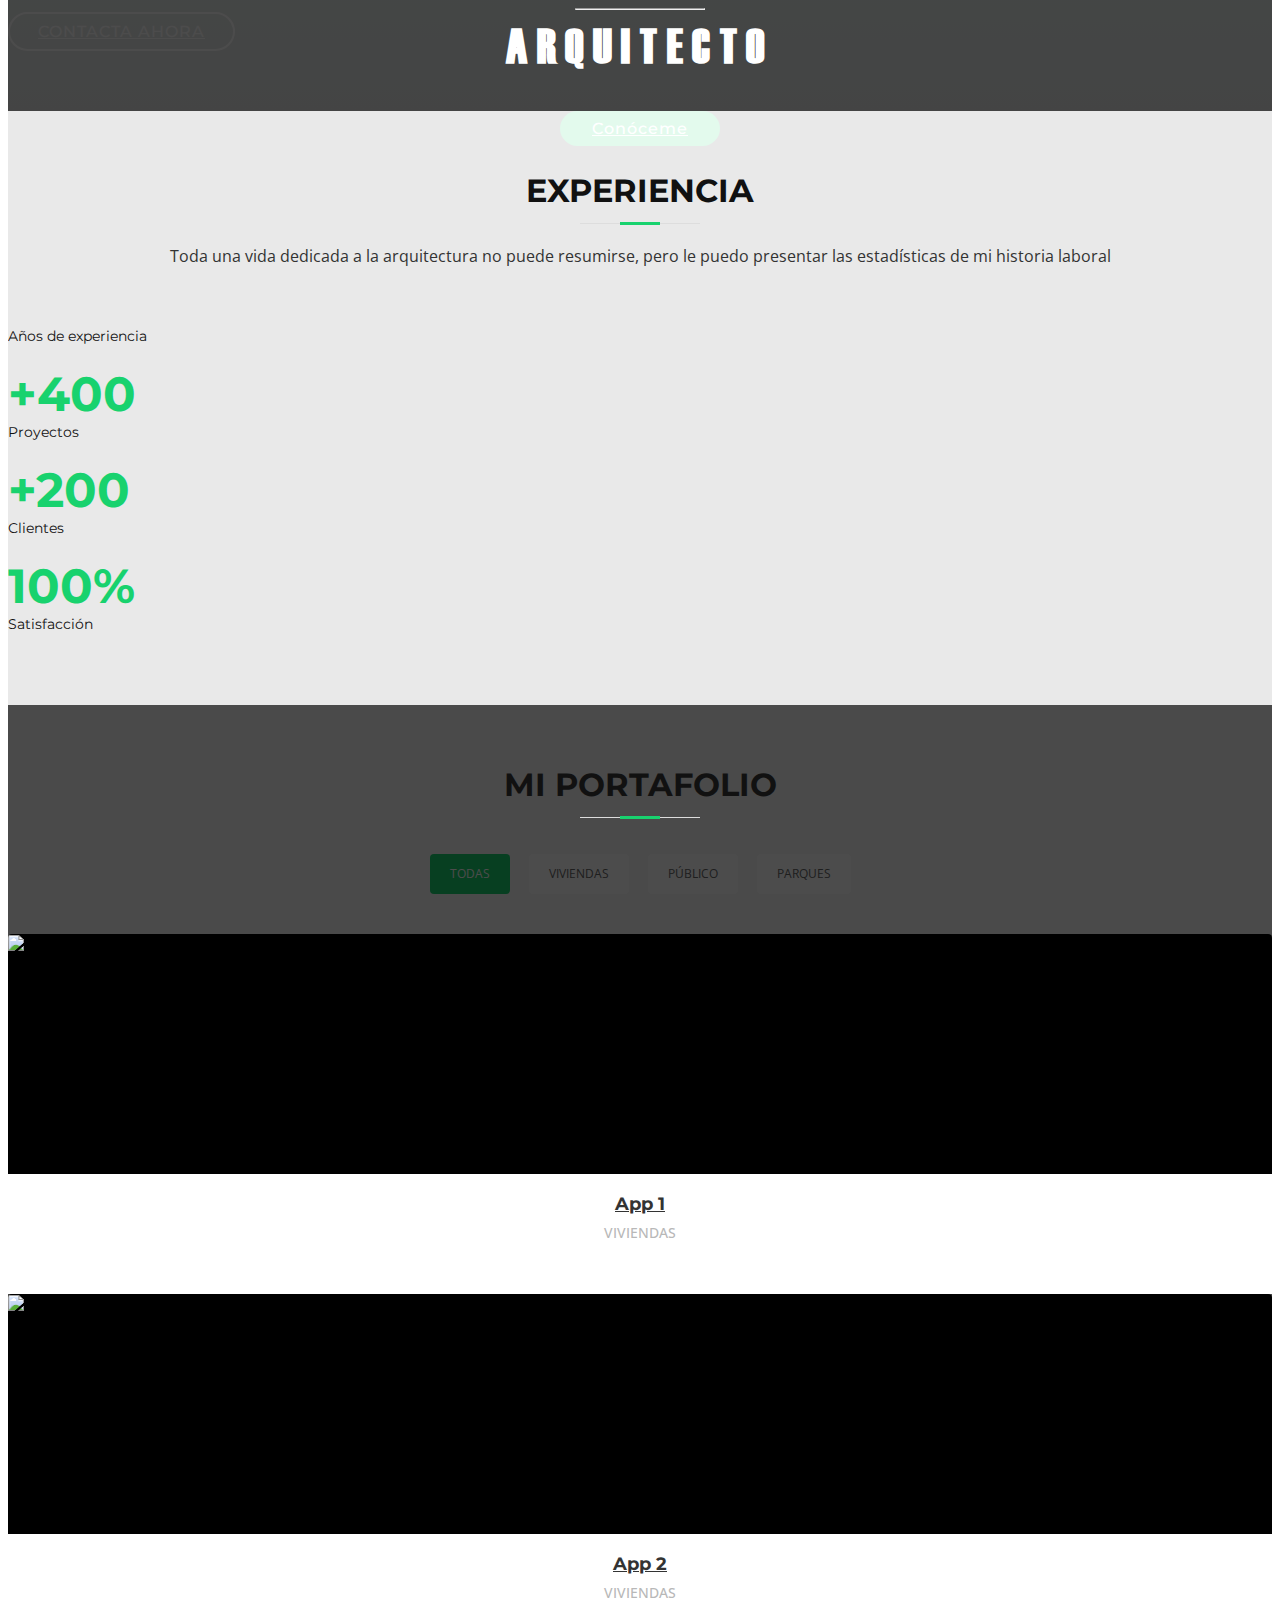
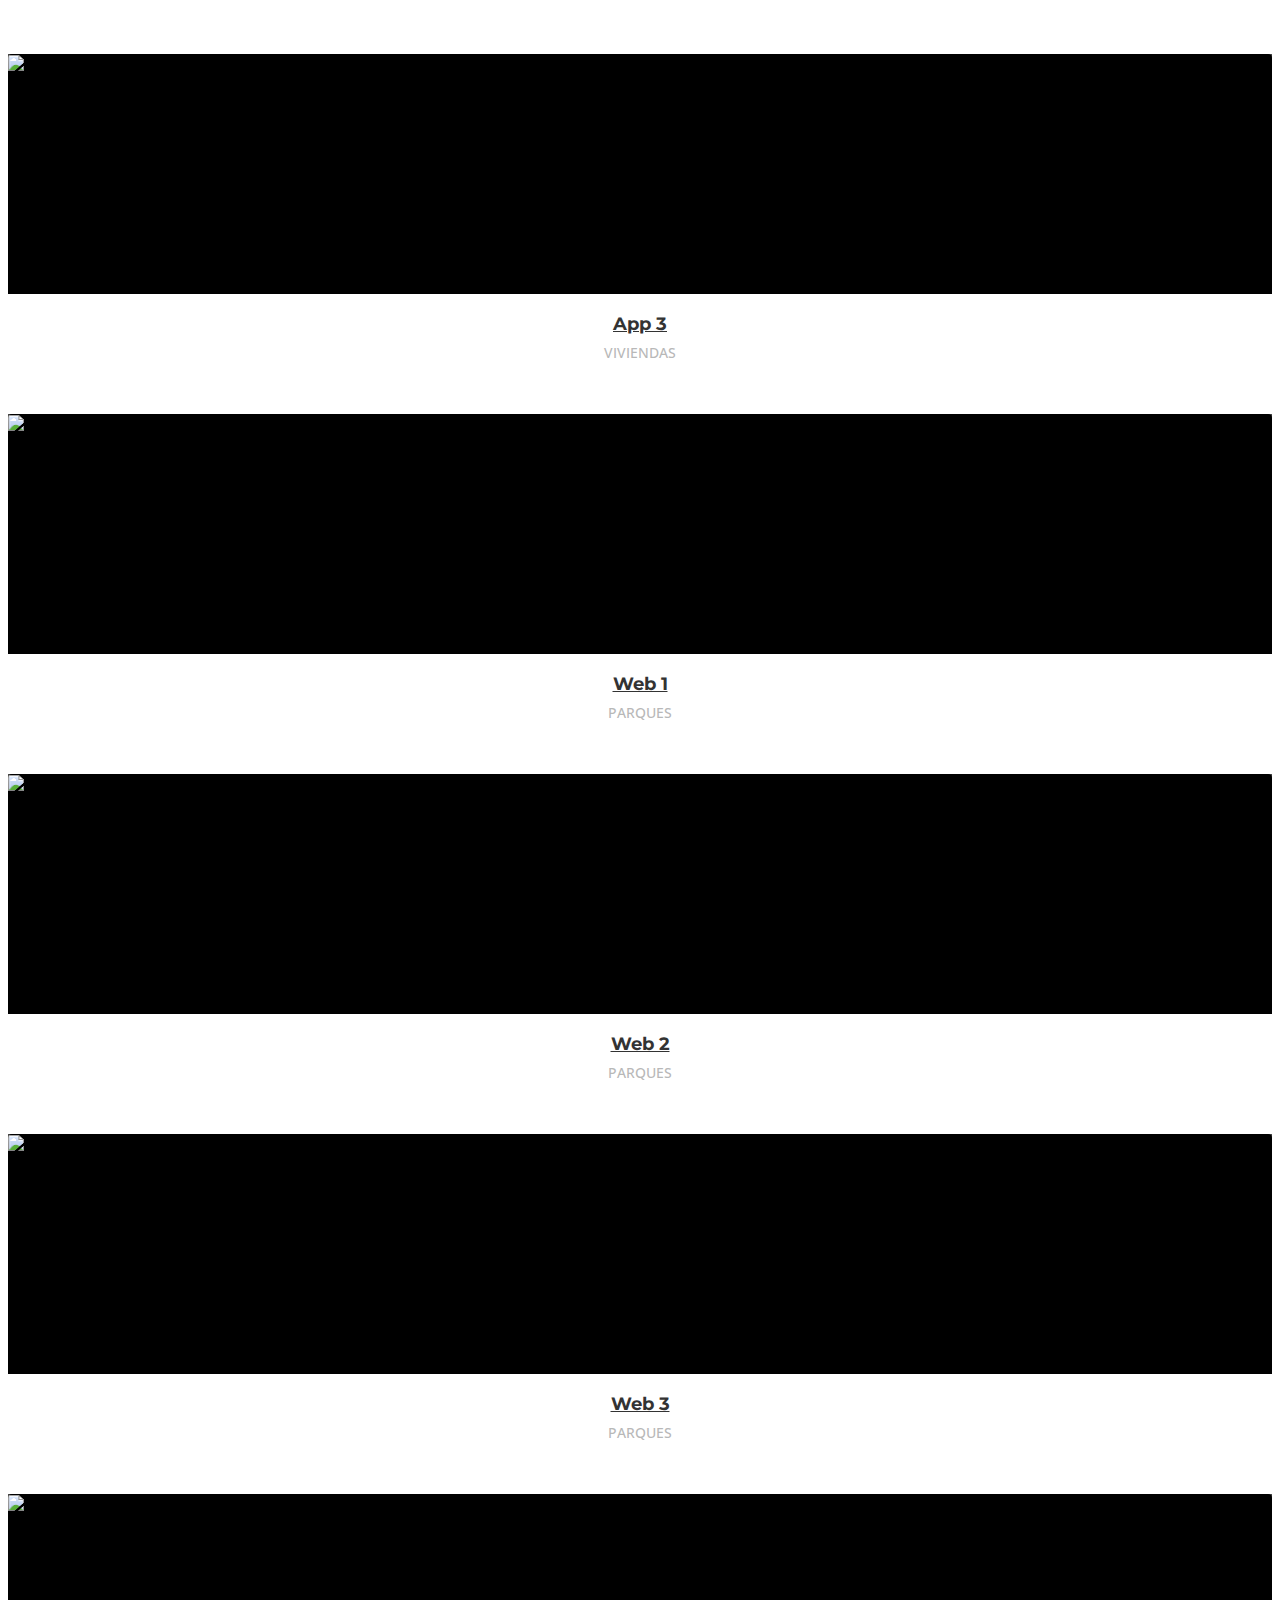
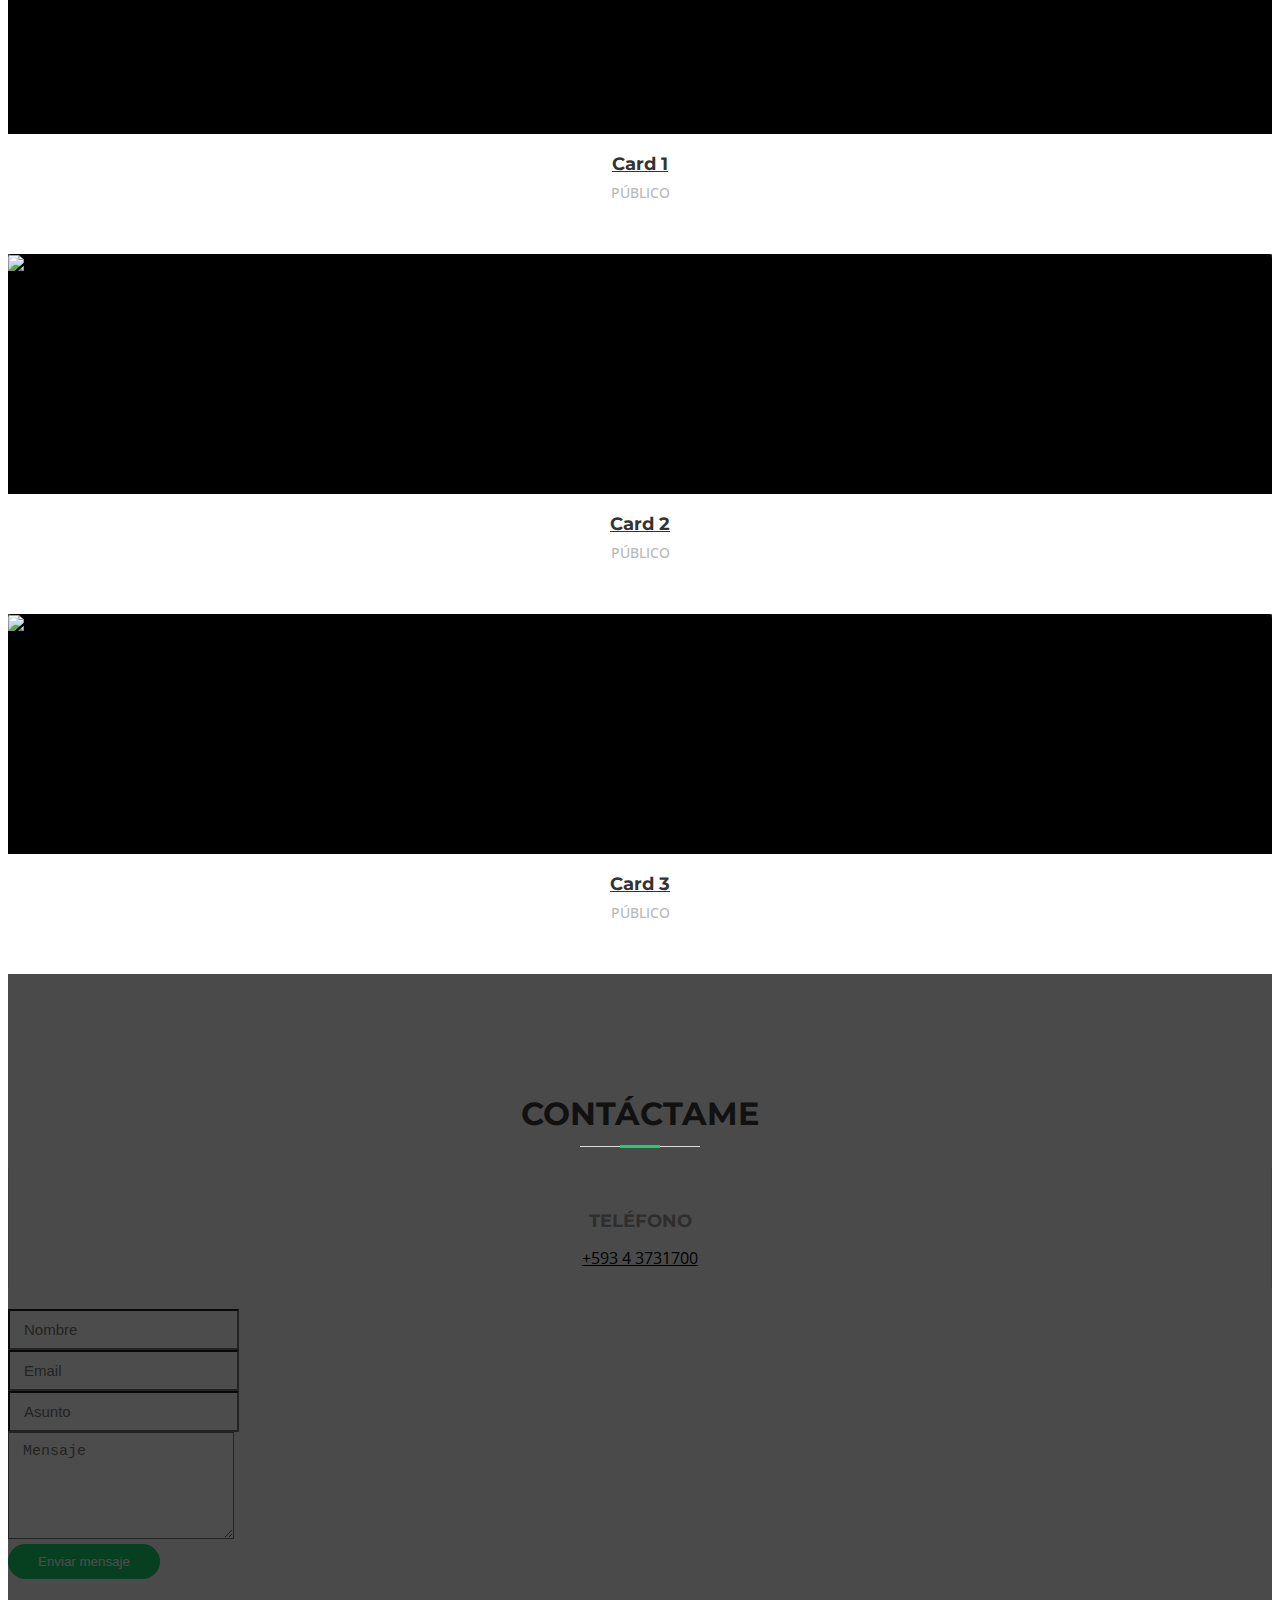
==== commit 0ef3139b: "Change font titles in lower and upper cases" ====
--- a/index.html
+++ b/index.html
@@ -36,7 +36,7 @@
     <div class="container-fluid">
 
       <div id="logo" class="pull-left">
-        <h1><a href="#intro" class="scrollto">ARQANA</a></h1>
+        <h1><a href="#intro" class="scrollto">arqana</a></h1>
         <!-- Uncomment below if you prefer to use an image logo -->
         <!-- <a href="#intro"><img src="img/logo.png" alt="" title="" /></a>-->
       </div>
@@ -68,9 +68,9 @@
             <div class="carousel-background"><img src="img/intro-carousel/1.jpg" alt=""></div>
             <div class="carousel-container">
               <div class="carousel-content">
-                <h2>ALVARO NOGUERA</h2>
+                <h2 class="lowerCaseFont">álvaro noguera arellano</h2>
                 <hr>
-                <h2>Arquitecto</h2>
+                <h2 class="upperCaseFont">ARQUITECTO</h2>
                 
                 <a href="#featured-services" class="btn-get-started scrollto">Conóceme</a>
               </div>
@@ -81,9 +81,9 @@
             <div class="carousel-background"><img src="img/intro-carousel/2.jpg" alt=""></div>
             <div class="carousel-container">
               <div class="carousel-content">
-                <h2>ALVARO NOGUERA</h2>
+                <h2 class="lowerCaseFont">álvaro noguera arellano</h2>
                 <hr>
-                <h2>Arquitecto</h2>
+                <h2 class="upperCaseFont">ARQUITECTO</h2>
                 <a href="#featured-services" class="btn-get-started scrollto">Conóceme</a>
               </div>
             </div>
@@ -93,9 +93,9 @@
             <div class="carousel-background"><img src="img/intro-carousel/3.jpg" alt=""></div>
             <div class="carousel-container">
               <div class="carousel-content">
-                <h2>ALVARO NOGUERA</h2>
+                <h2 class="lowerCaseFont">álvaro noguera arellano</h2>
                 <hr>
-                <h2>Arquitecto</h2>
+                <h2 class="upperCaseFont">ARQUITECTO</h2>
                 <a href="#featured-services" class="btn-get-started scrollto">Conóceme</a>
               </div>
             </div>
--- a/css/style.css
+++ b/css/style.css
@@ -8,6 +8,17 @@
 /*--------------------------------------------------------------
 # General
 --------------------------------------------------------------*/
+
+/* Add title fonts */
+@font-face {
+  font-family: bernhc;
+  src: url(/lib/title-fonts/BERNHC.TTF);
+}
+
+@font-face {
+  font-family: royalrumble;
+  src: url(/lib/title-fonts/Royal_Rumble_Haettenschweiler.ttf);
+}
 
 body {
   background: #fff;
@@ -155,7 +166,7 @@
   margin: 0;
   padding: 0;
   line-height: 1;
-  font-family: "Montserrat", sans-serif;
+  font-family: "bernhc";
   font-weight: 700;
   letter-spacing: 3px;
 }
@@ -244,6 +255,16 @@
   color: #fff;
 }
 
+.lowerCaseFont {
+  font-family: "bernhc";
+  letter-spacing: 0.05em;
+}
+
+.upperCaseFont {
+  font-family: "royalrumble", sans-serif;
+  letter-spacing: 0.2em;
+}
+
 #intro .carousel-fade {
   overflow: hidden;
 }
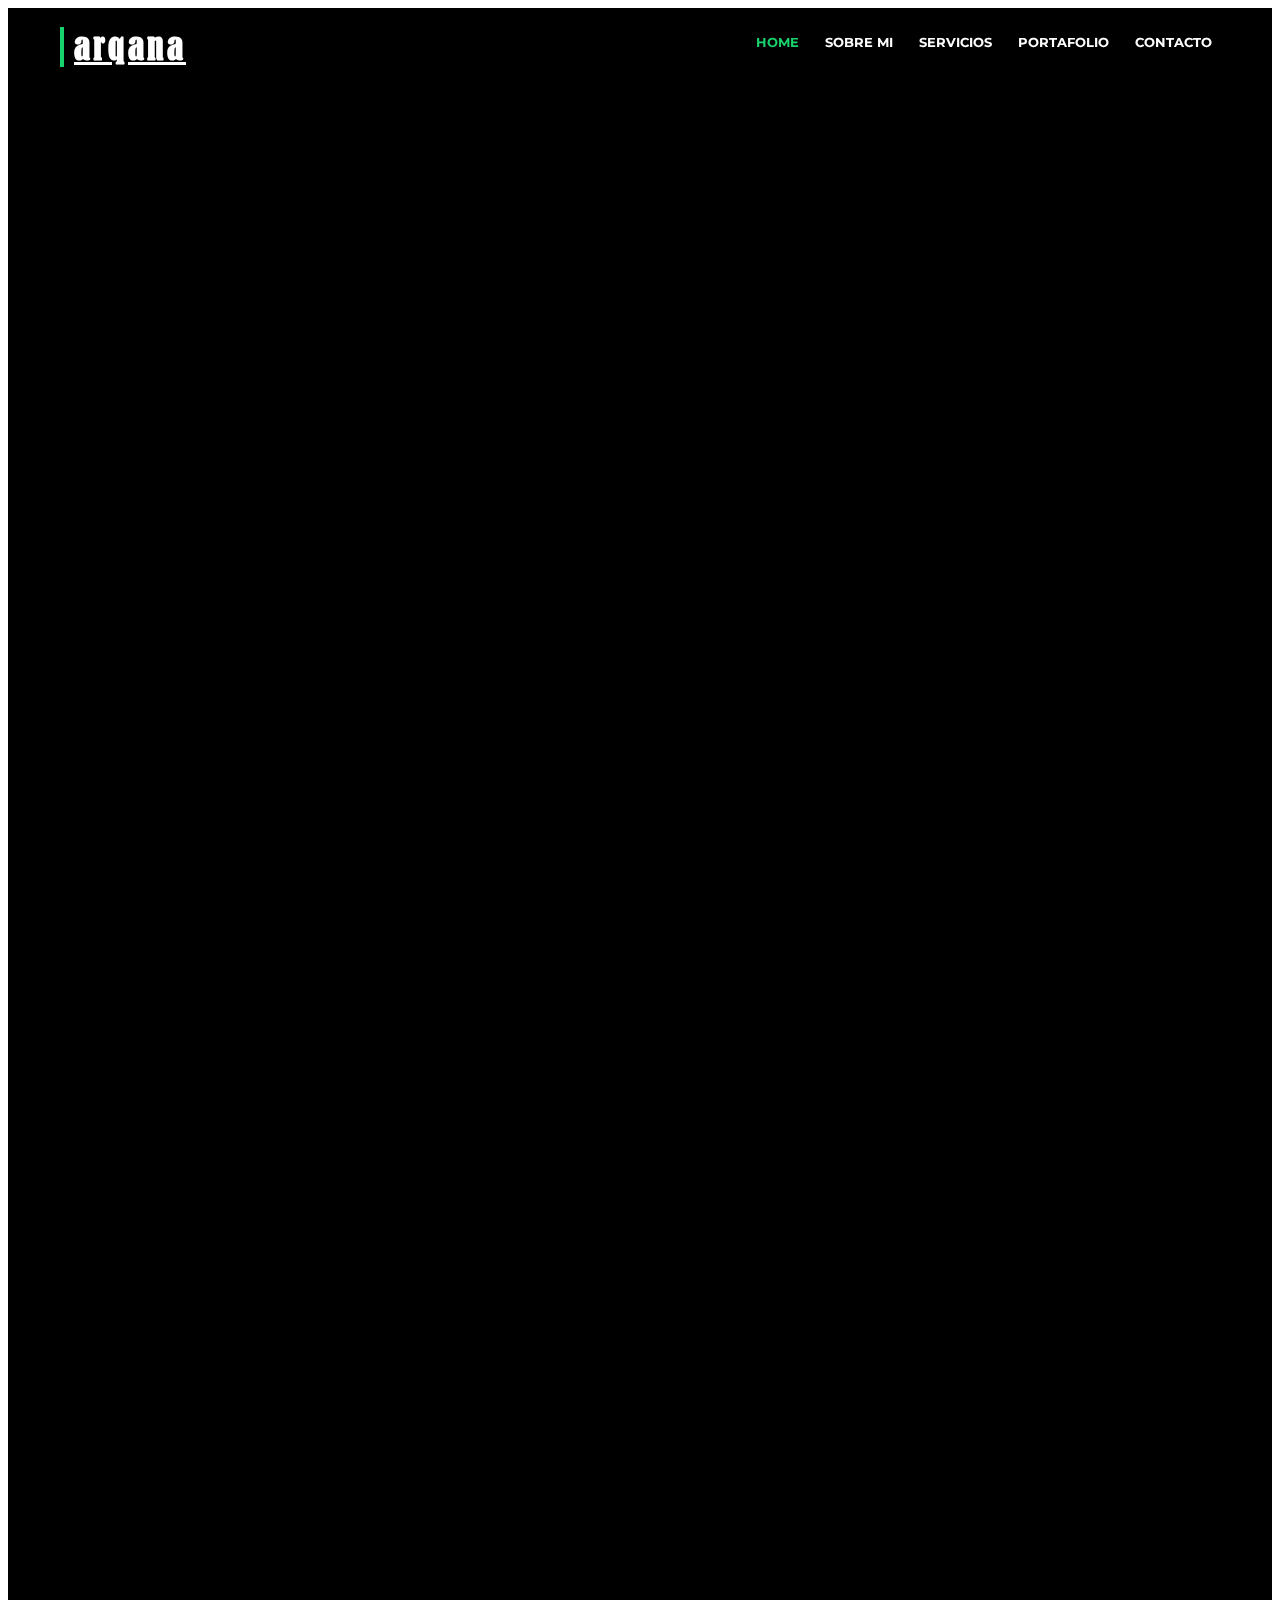
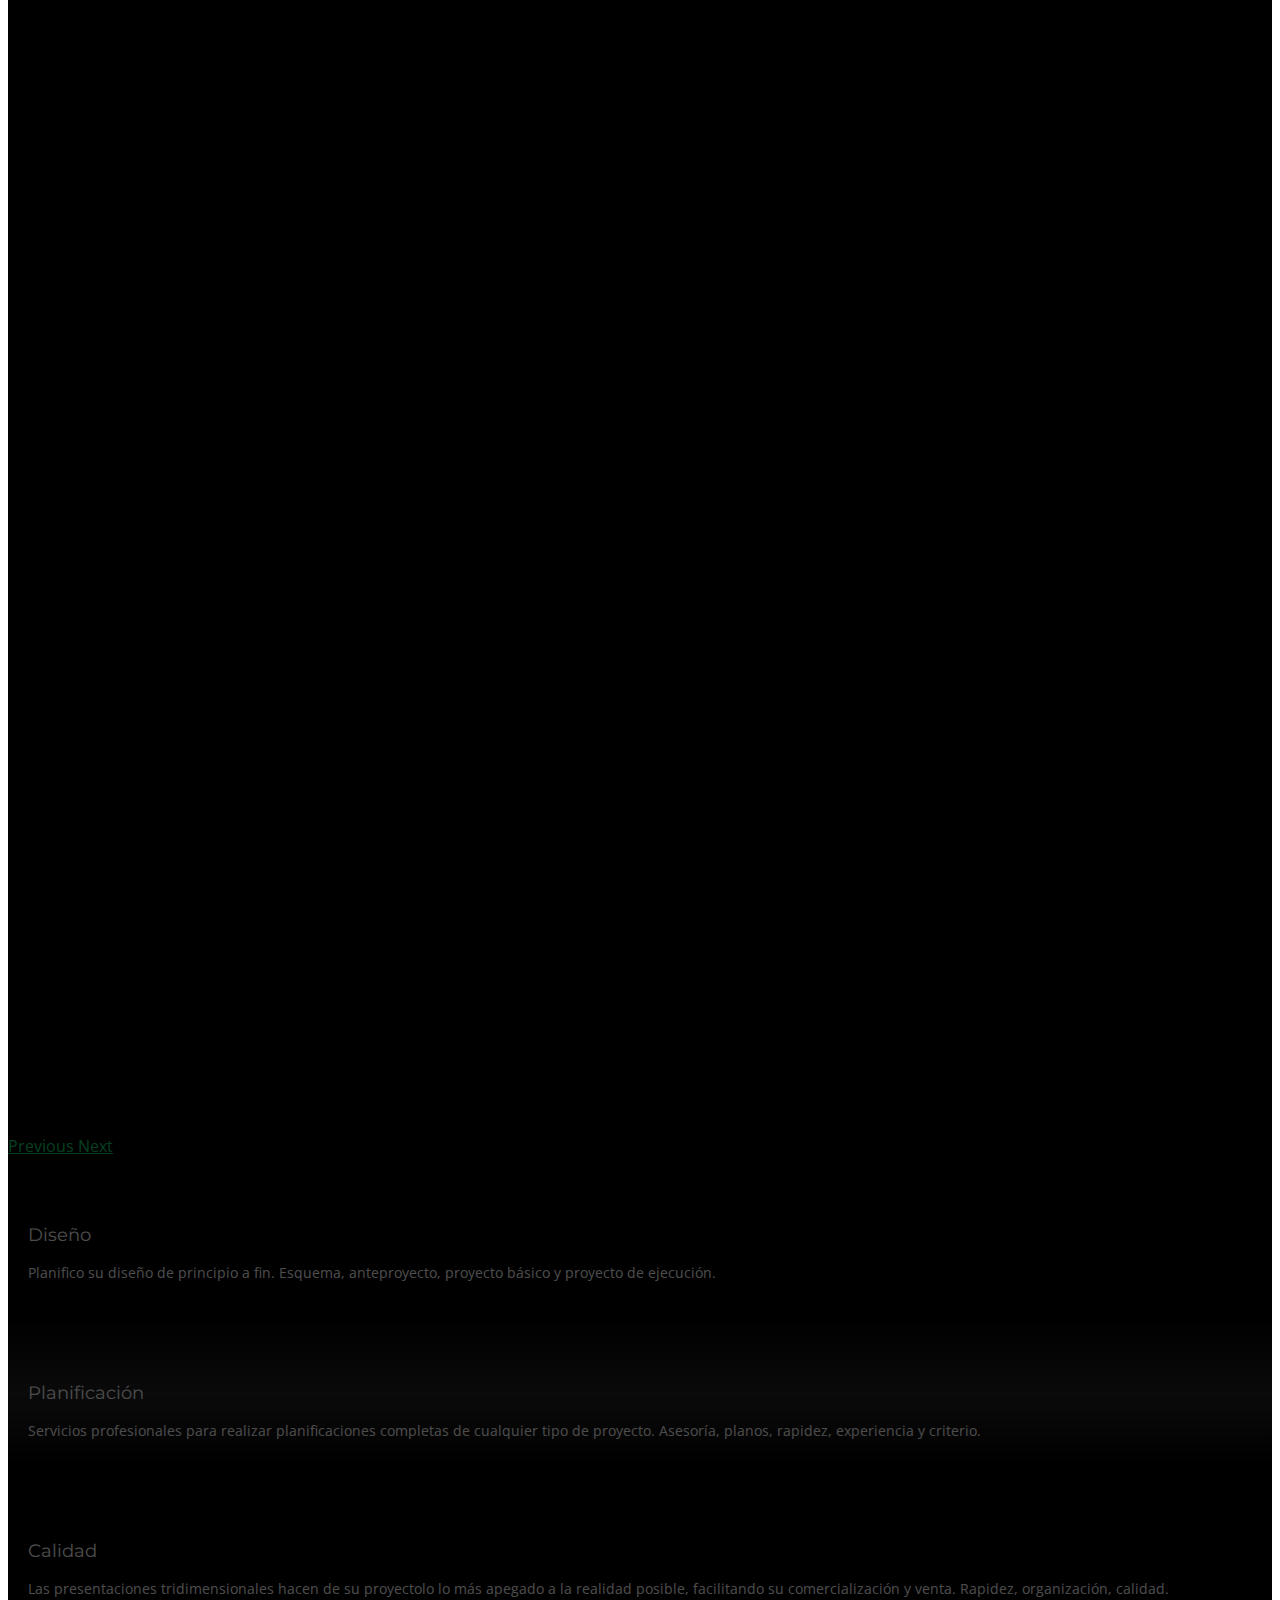
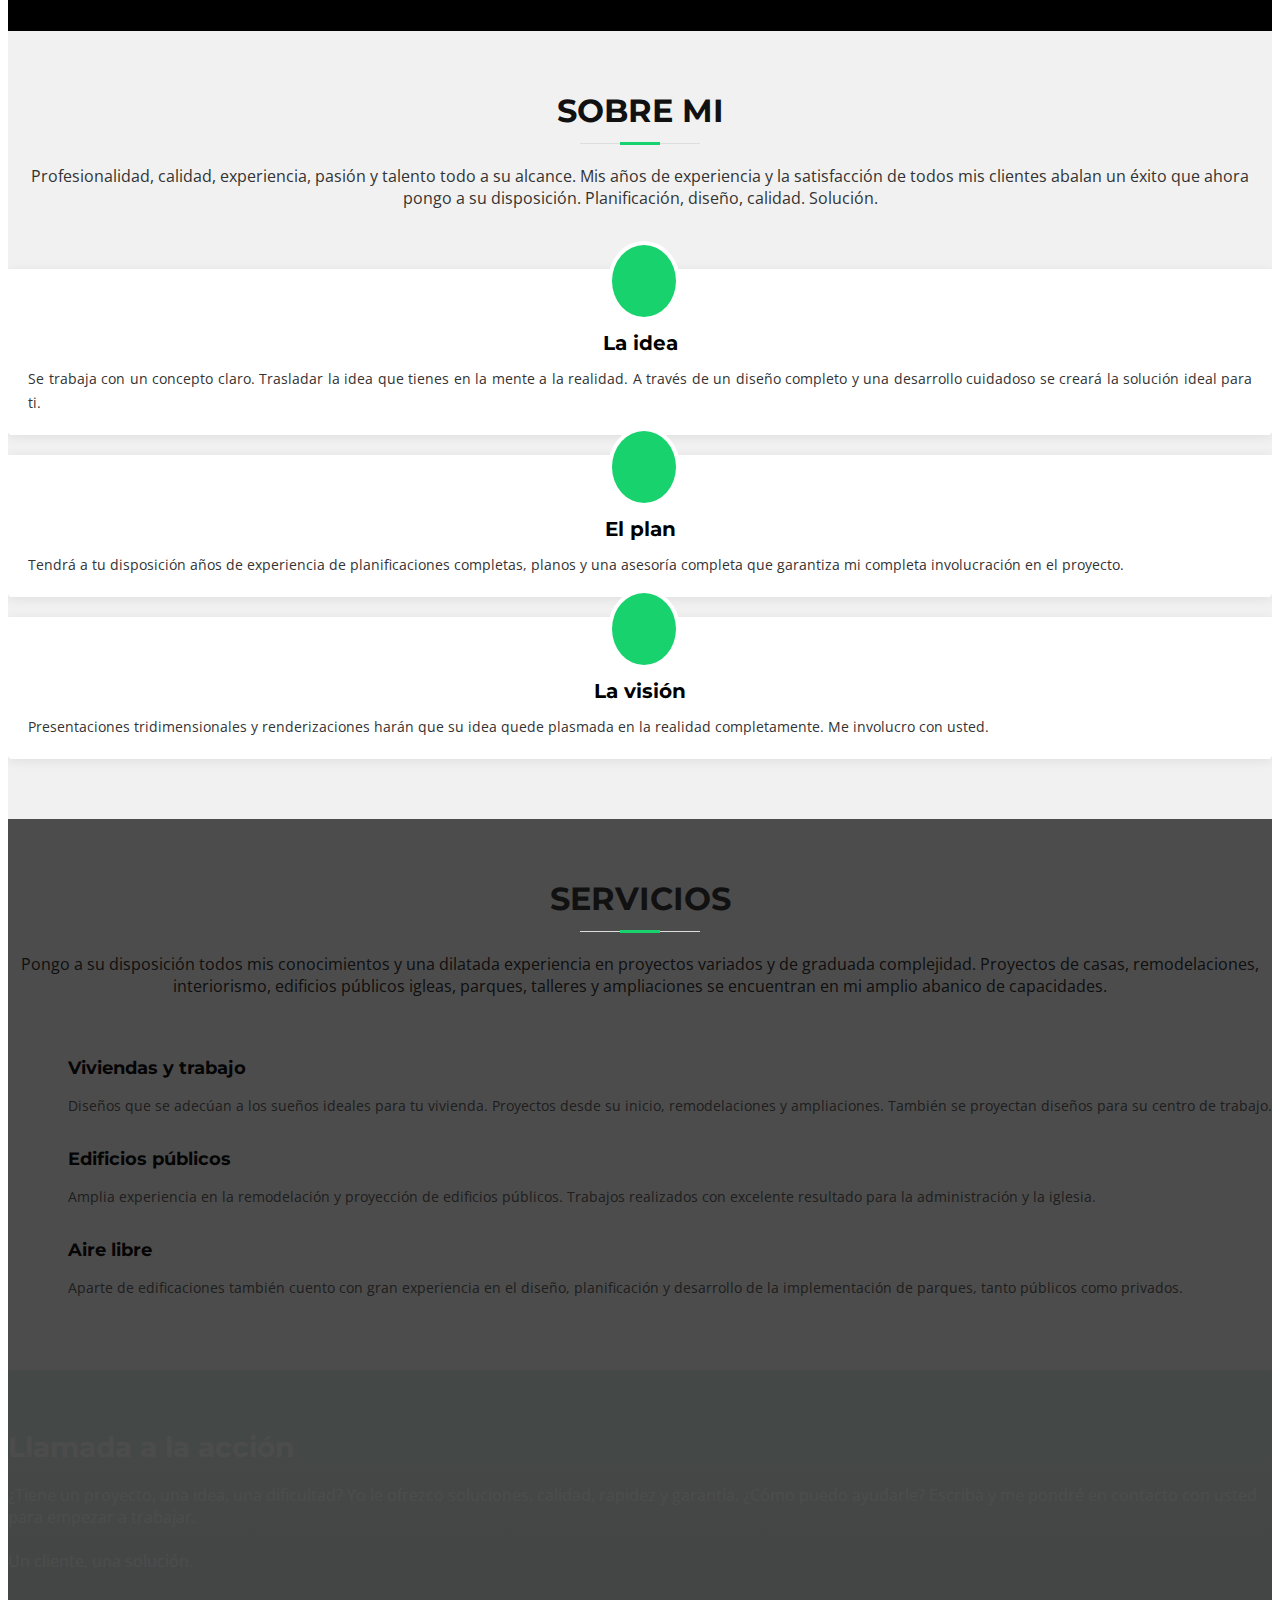
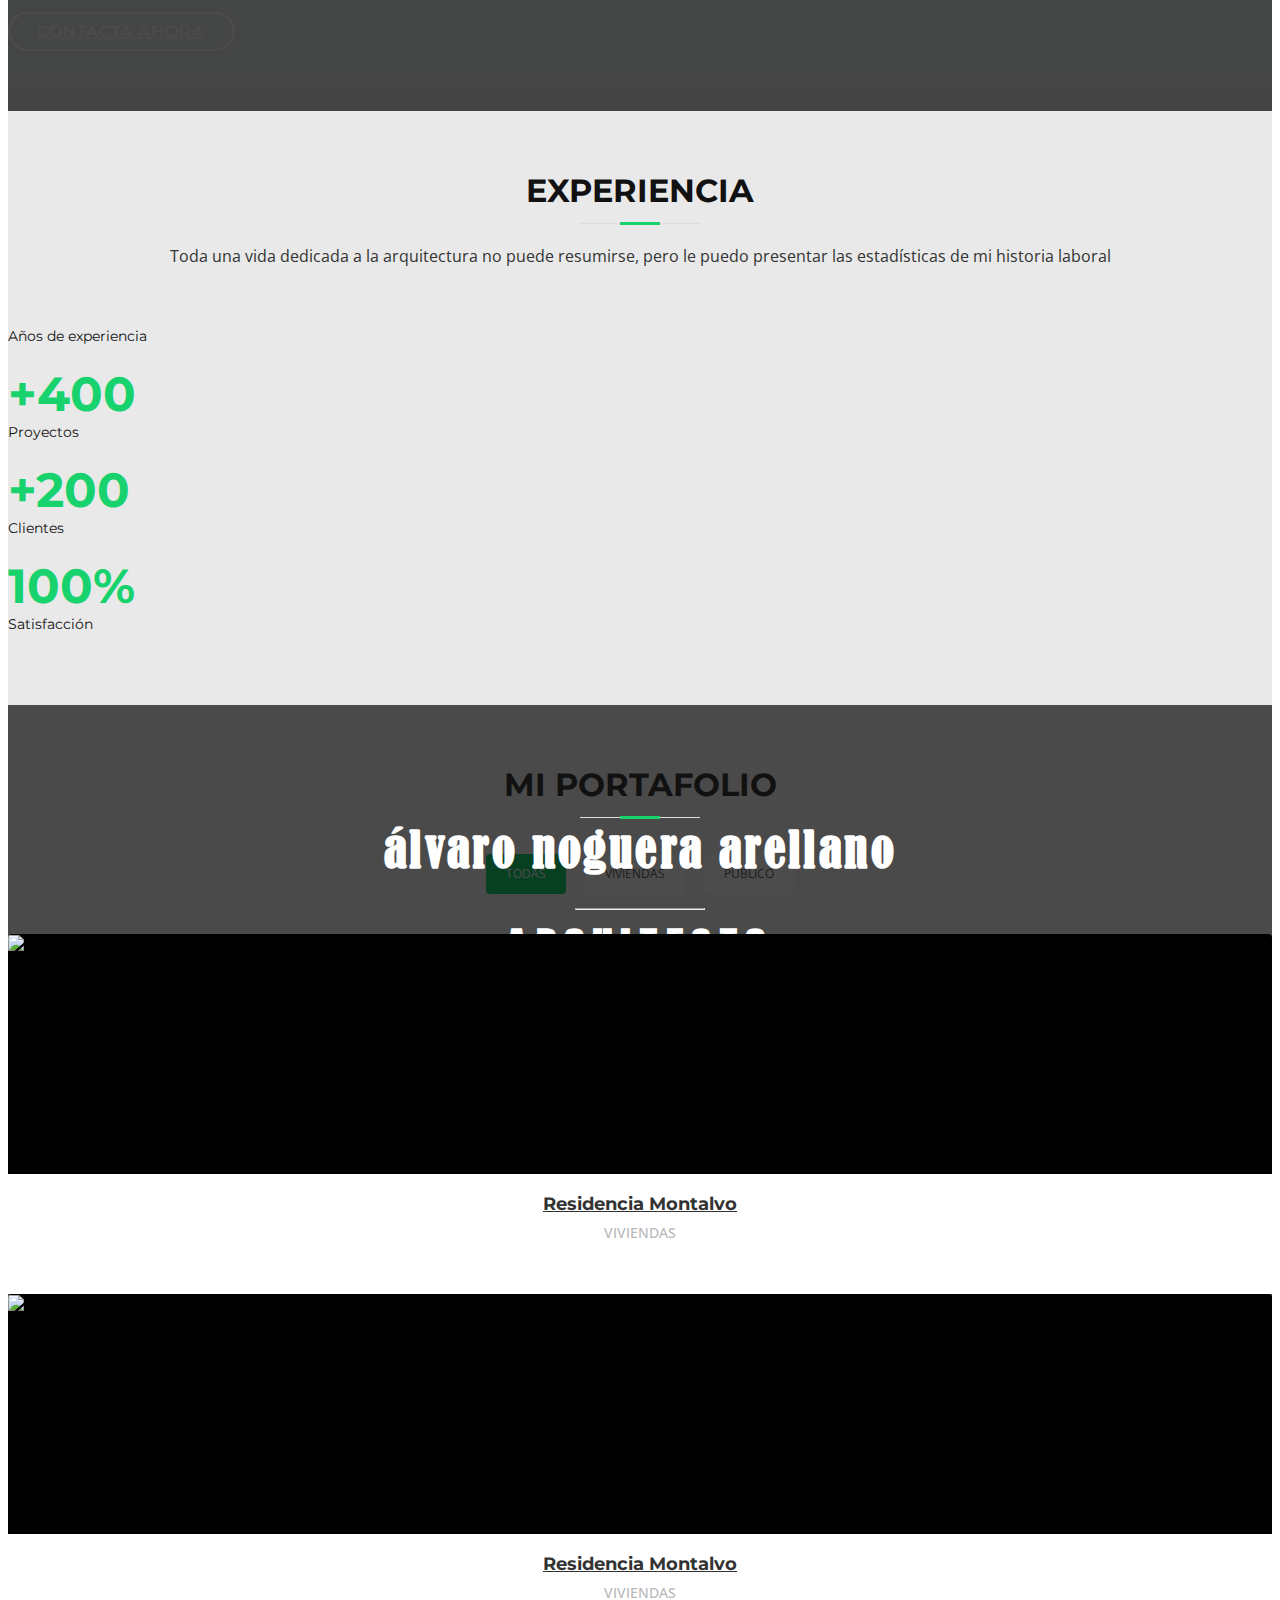
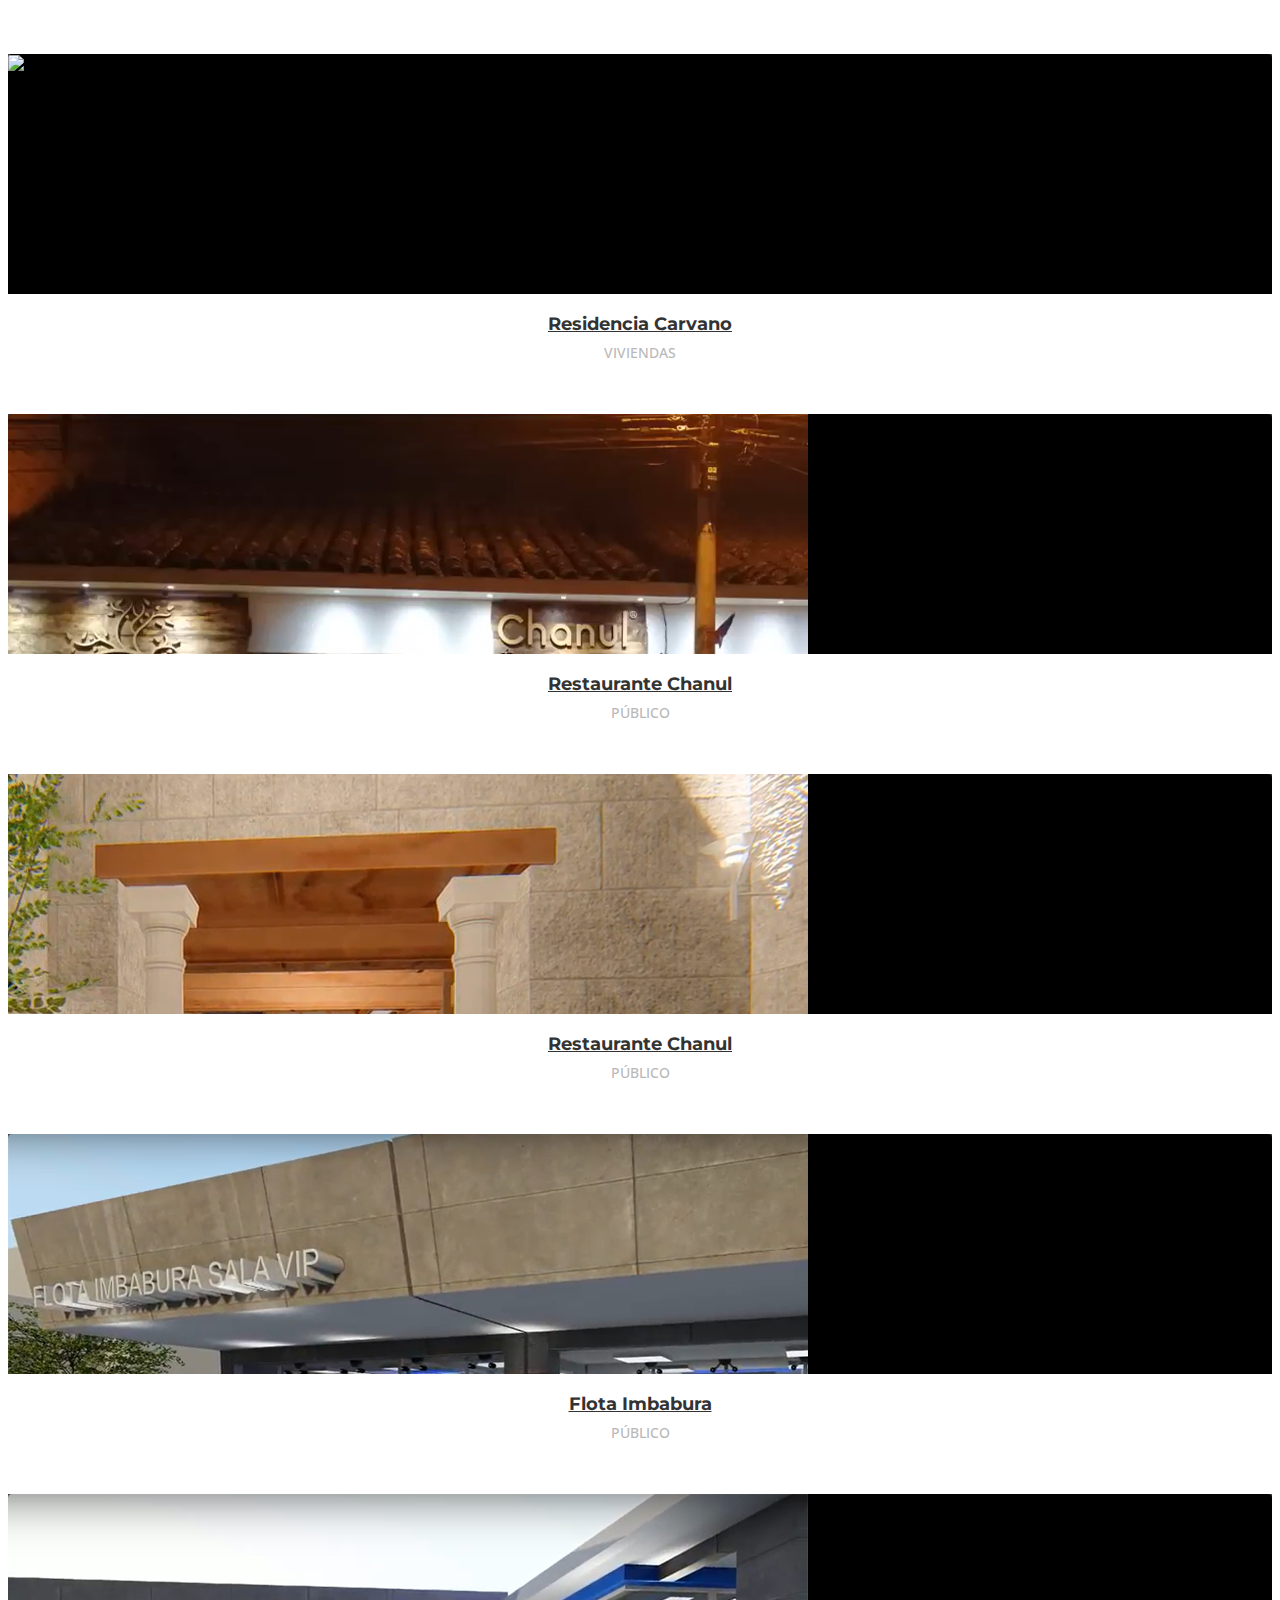
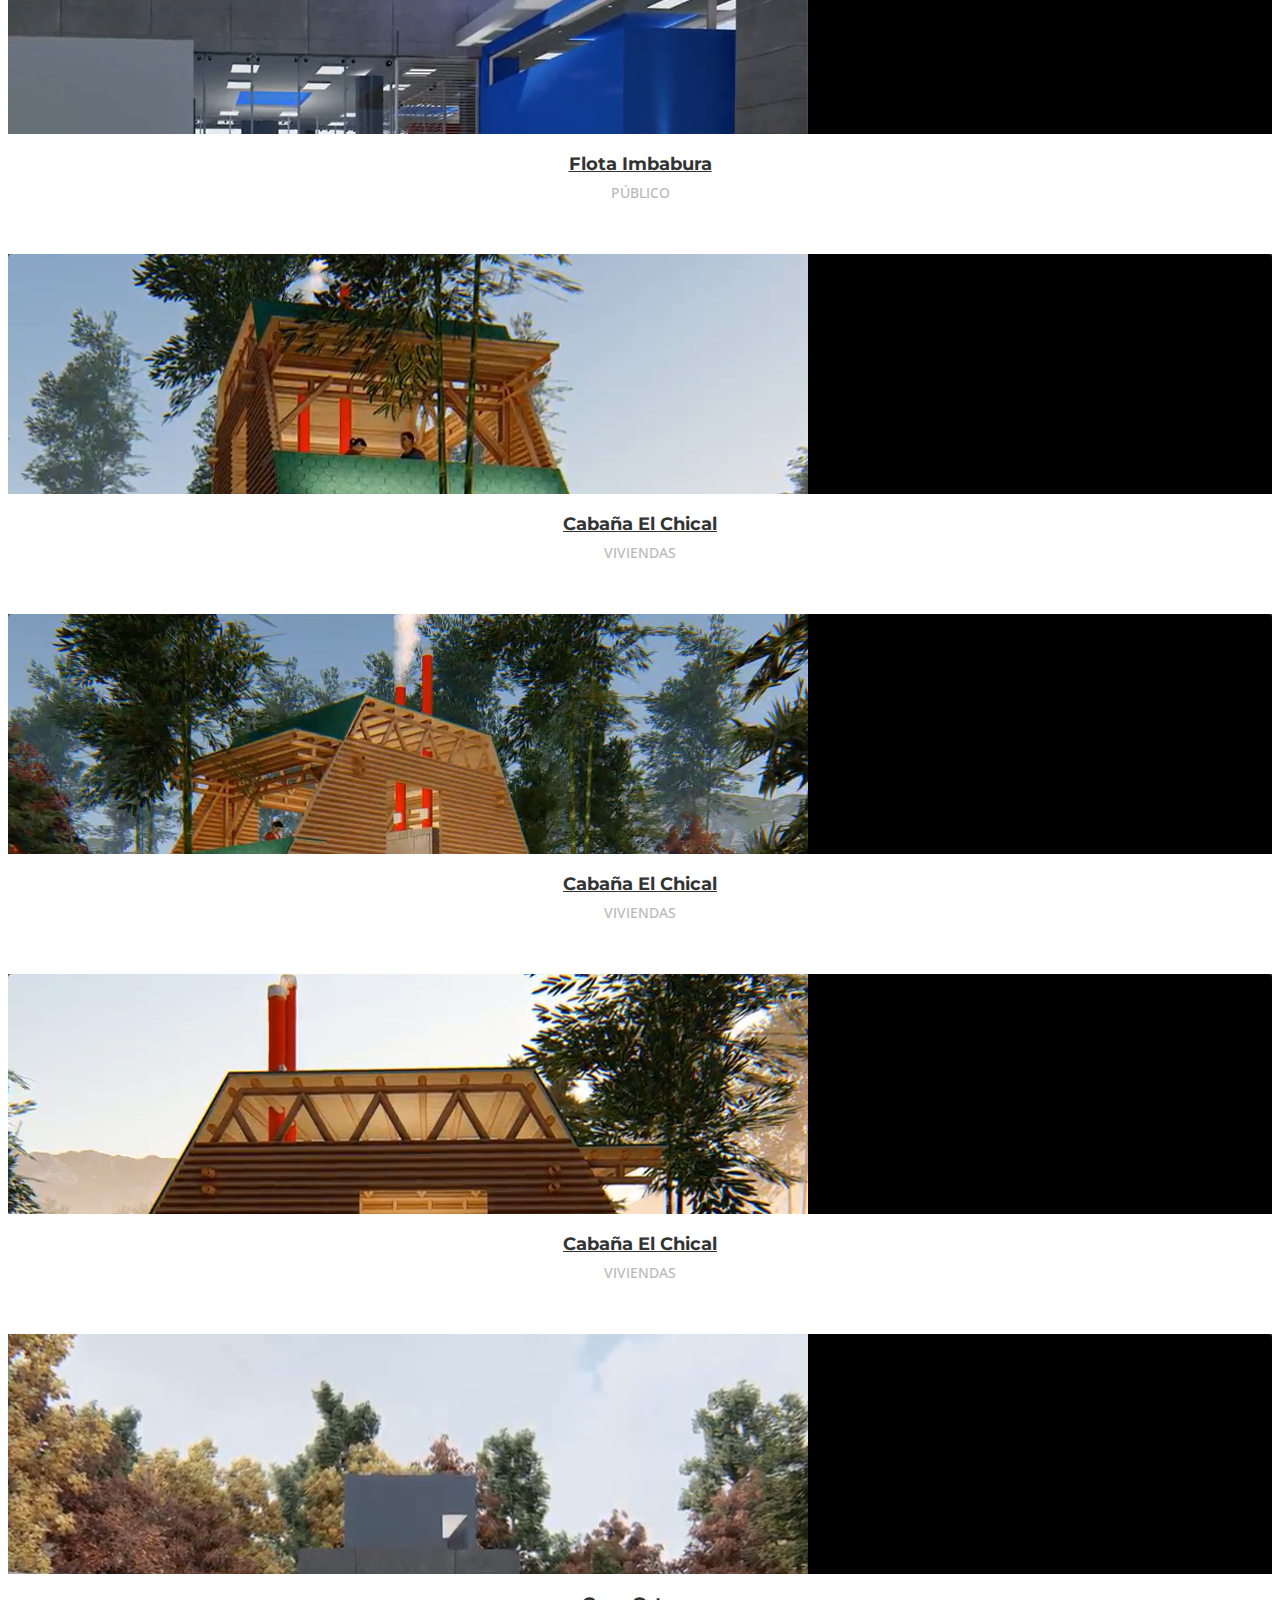
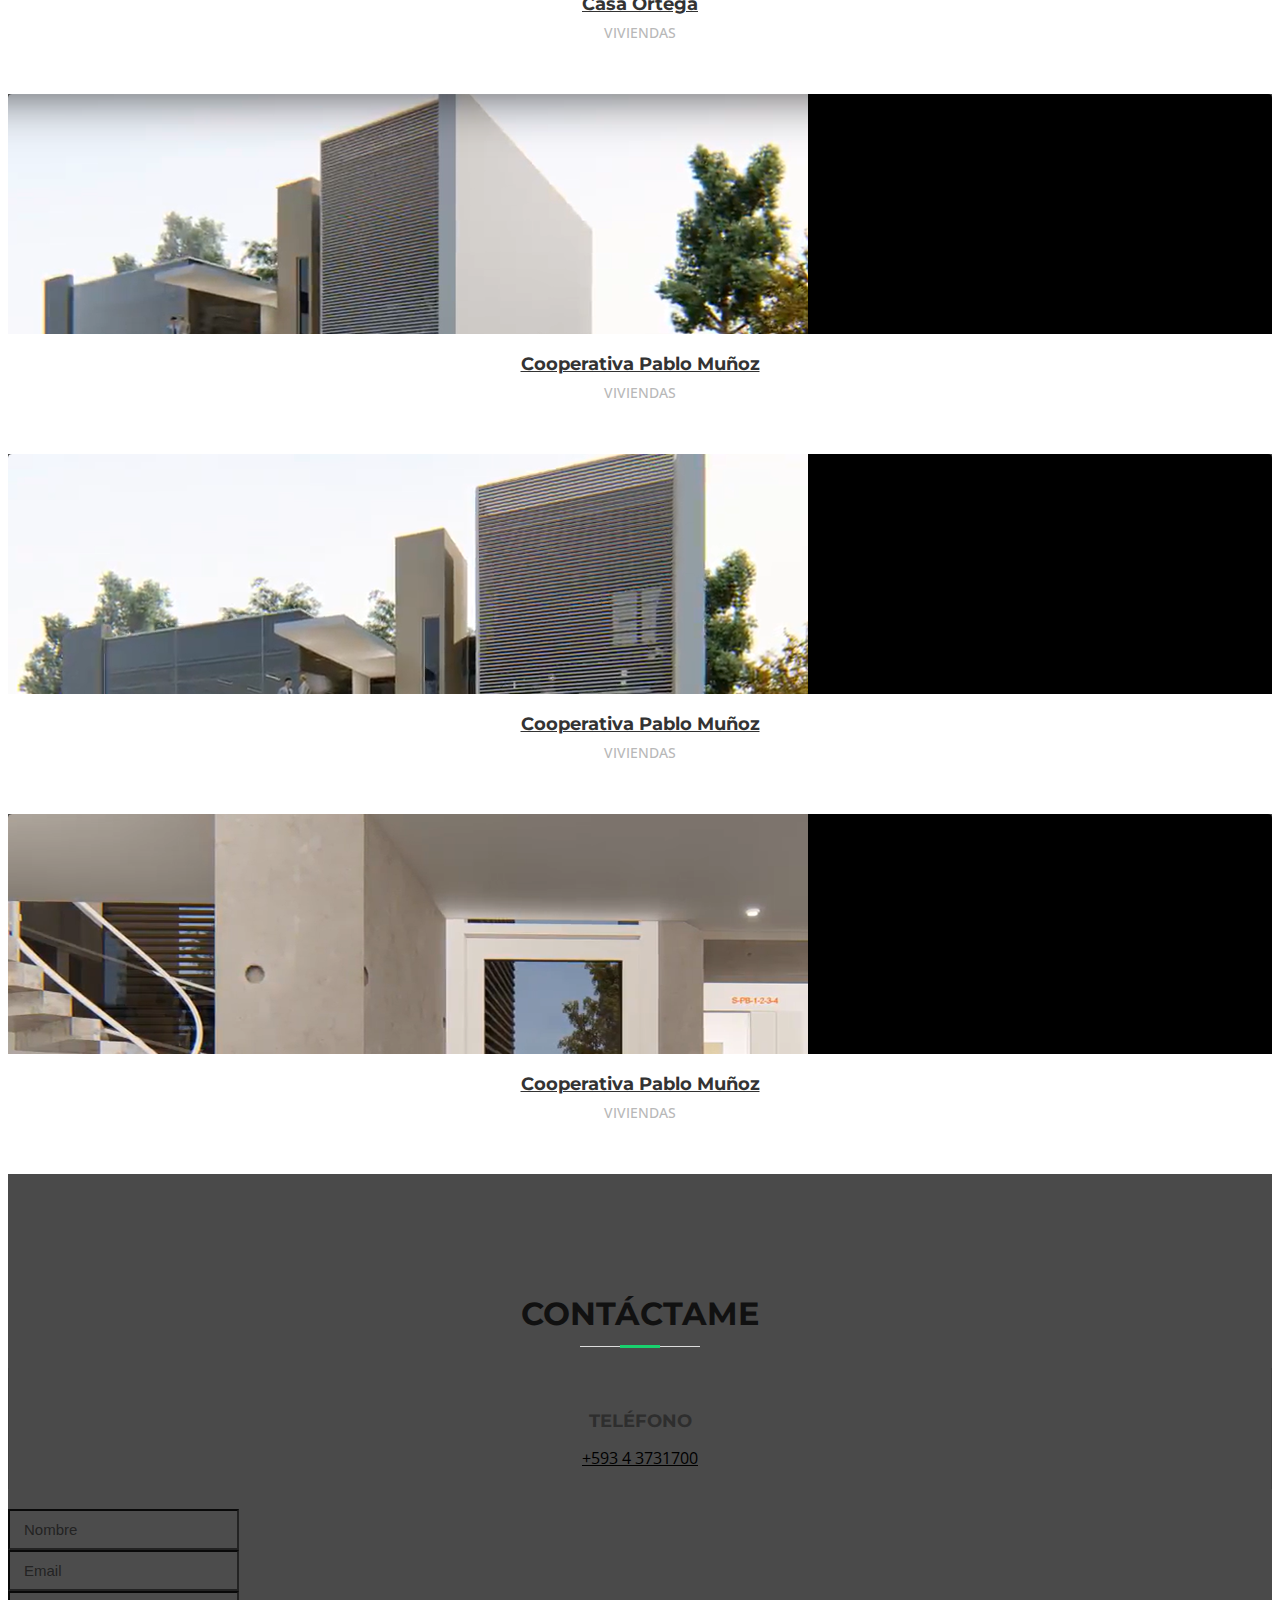
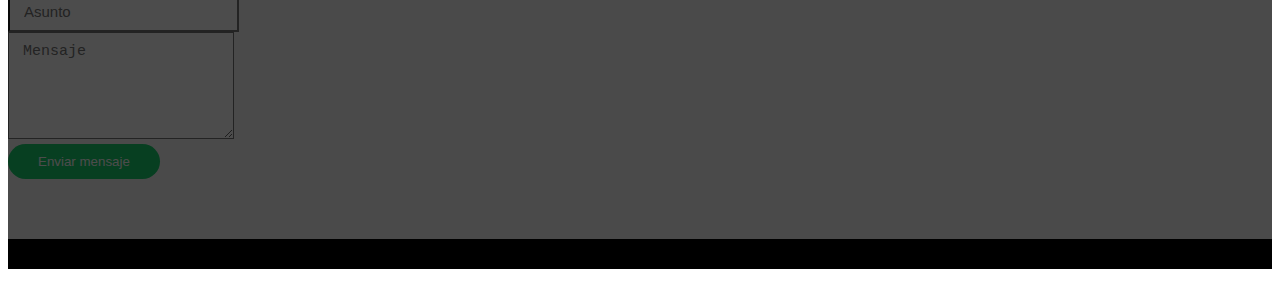
==== commit 0fa191a7: "Change portfolio pictures" ====
--- a/index.html
+++ b/index.html
@@ -306,7 +306,9 @@
               <li id="allPictures" data-filter="*" class="filter-active">Todas</li>
               <li data-filter=".filter-viviendas">Viviendas</li>
               <li data-filter=".filter-publico">Público</li>
-              <li data-filter=".filter-parques">Parques</li>
+              <!--
+                <li data-filter=".filter-parques">Parques</li>
+              -->
             </ul>
           </div>
         </div>
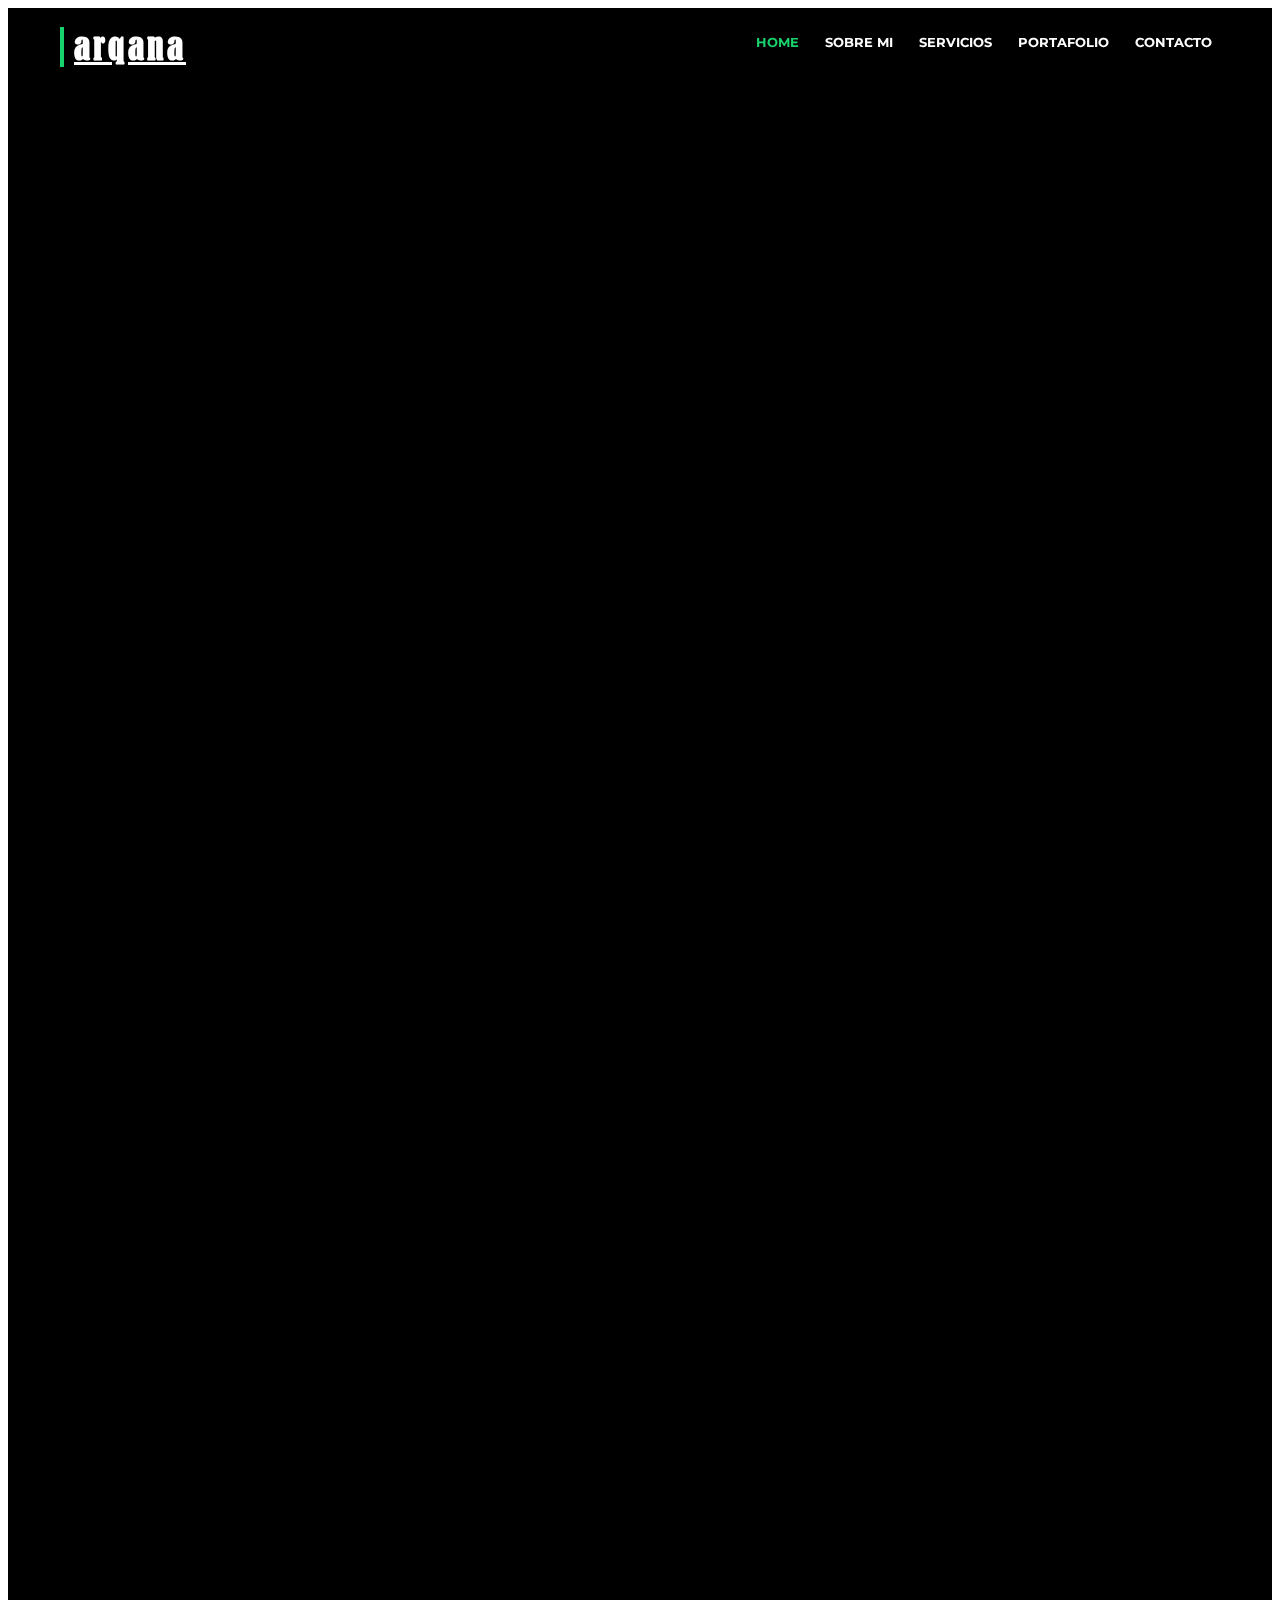
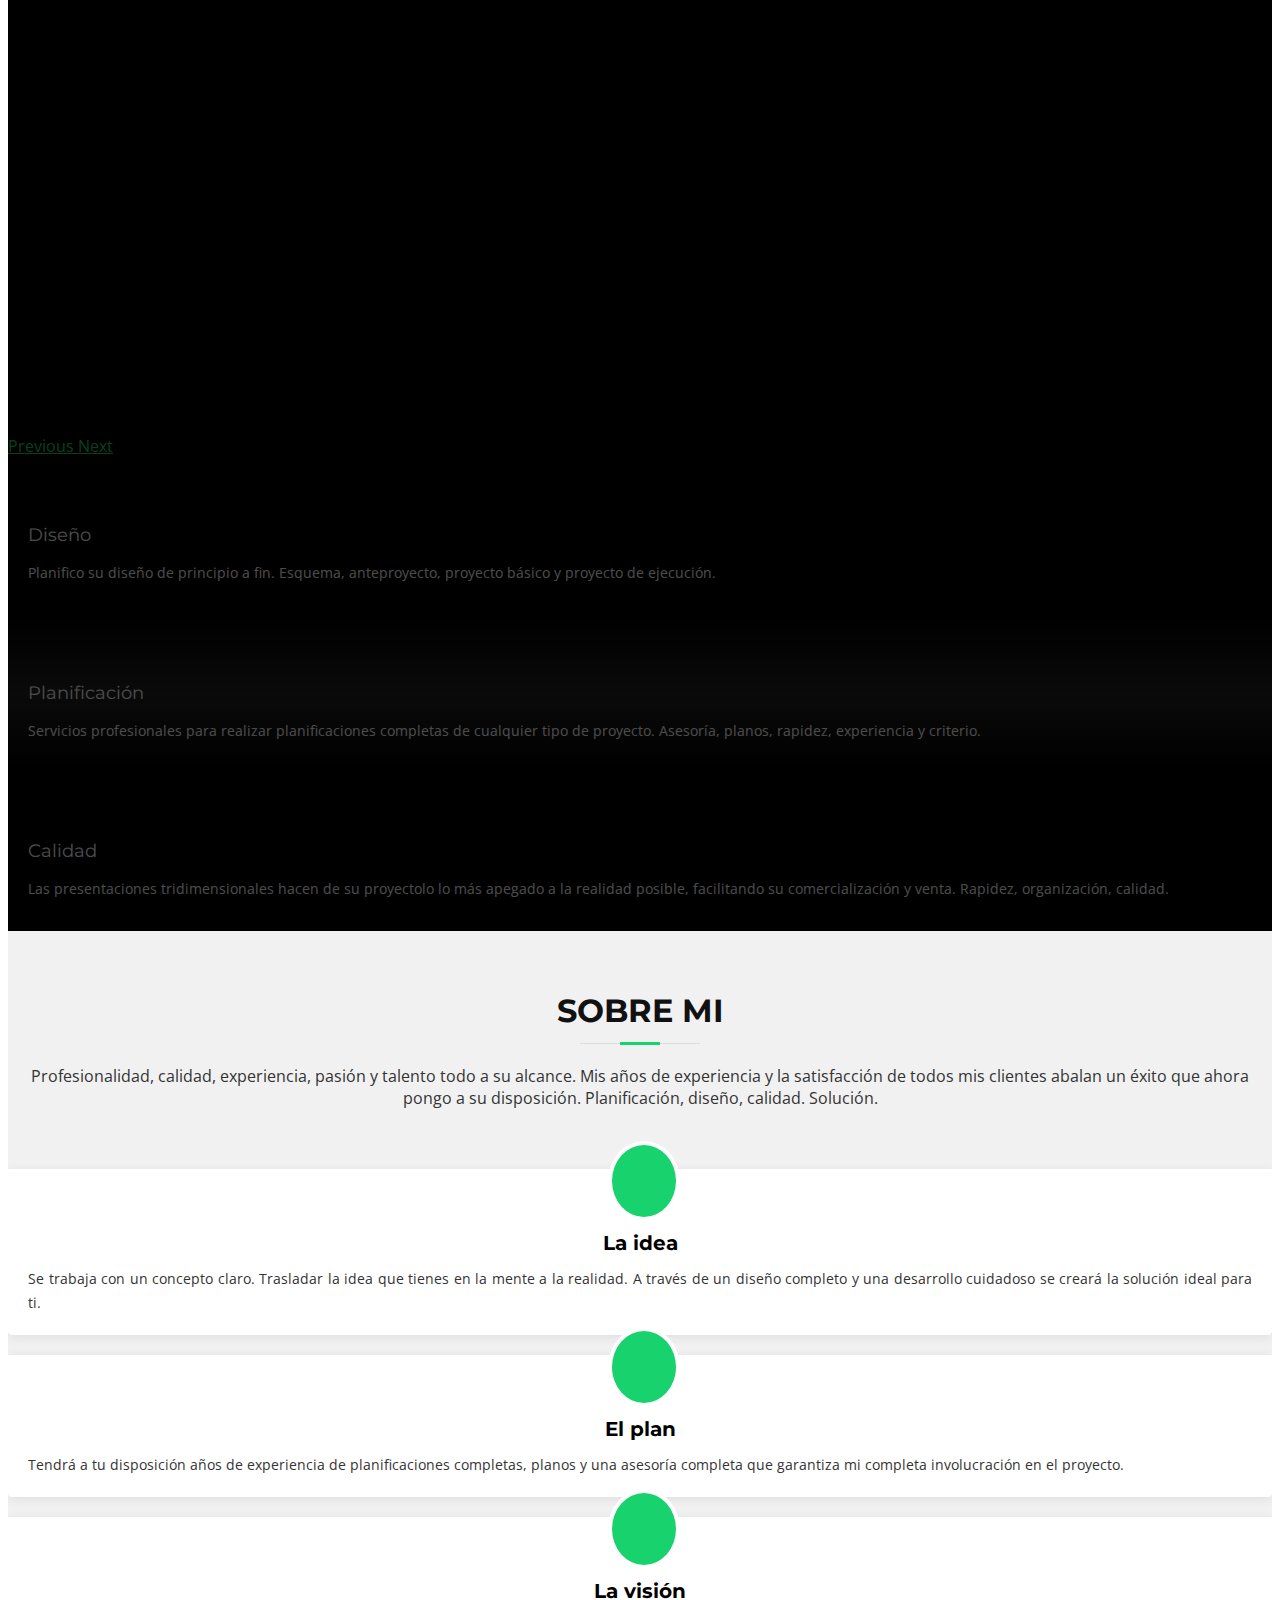
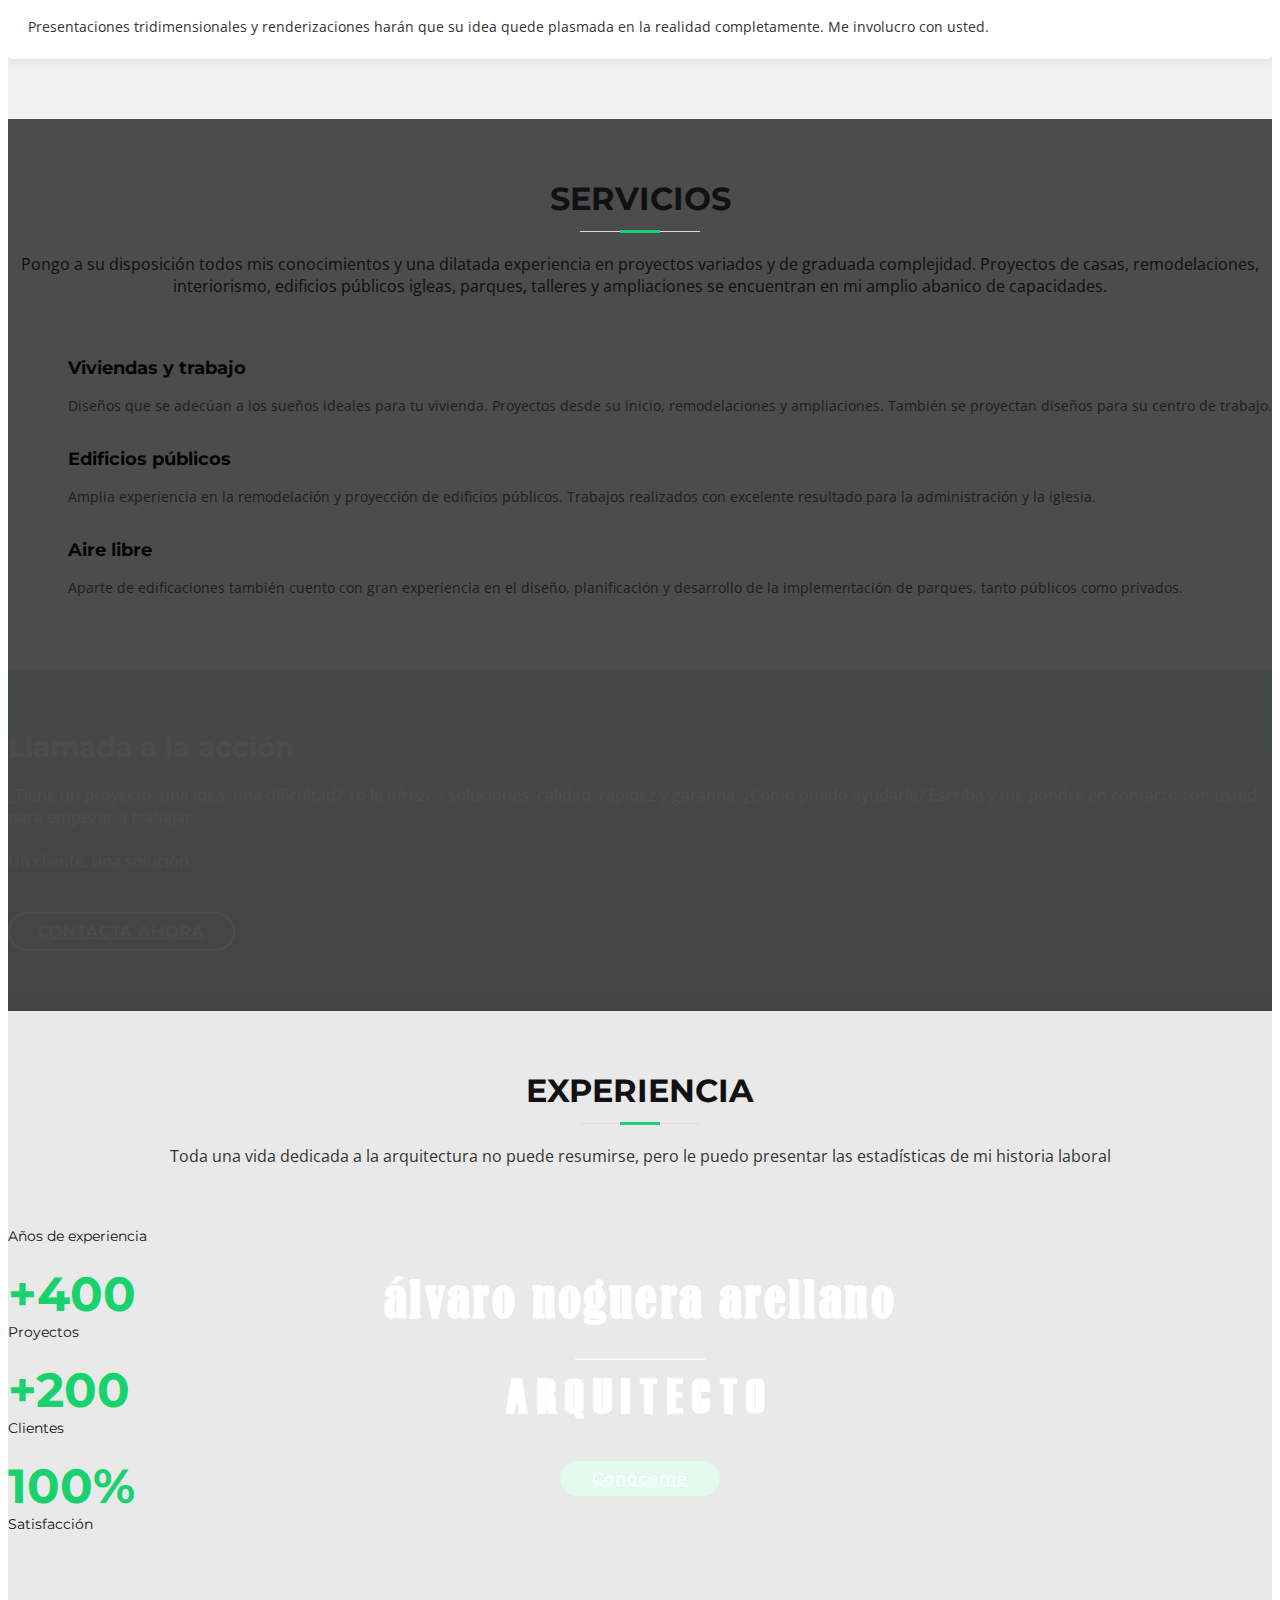
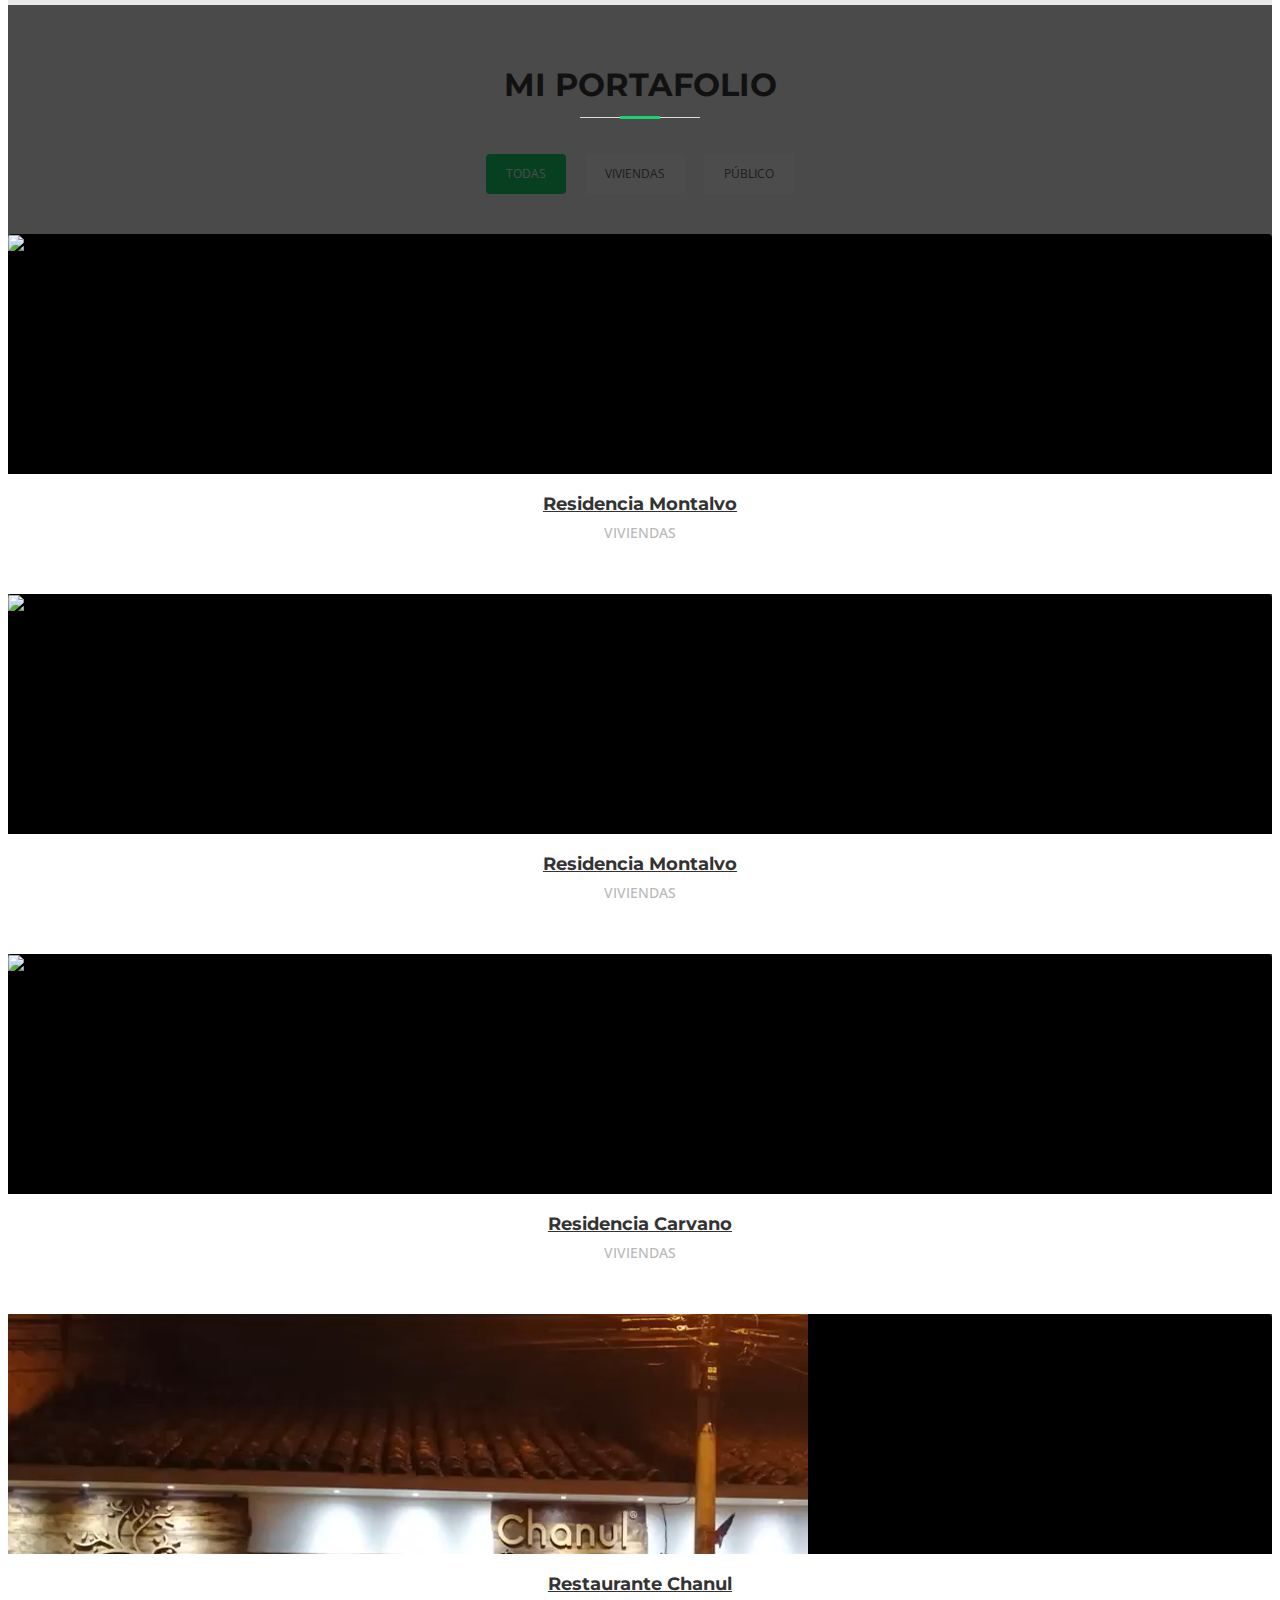
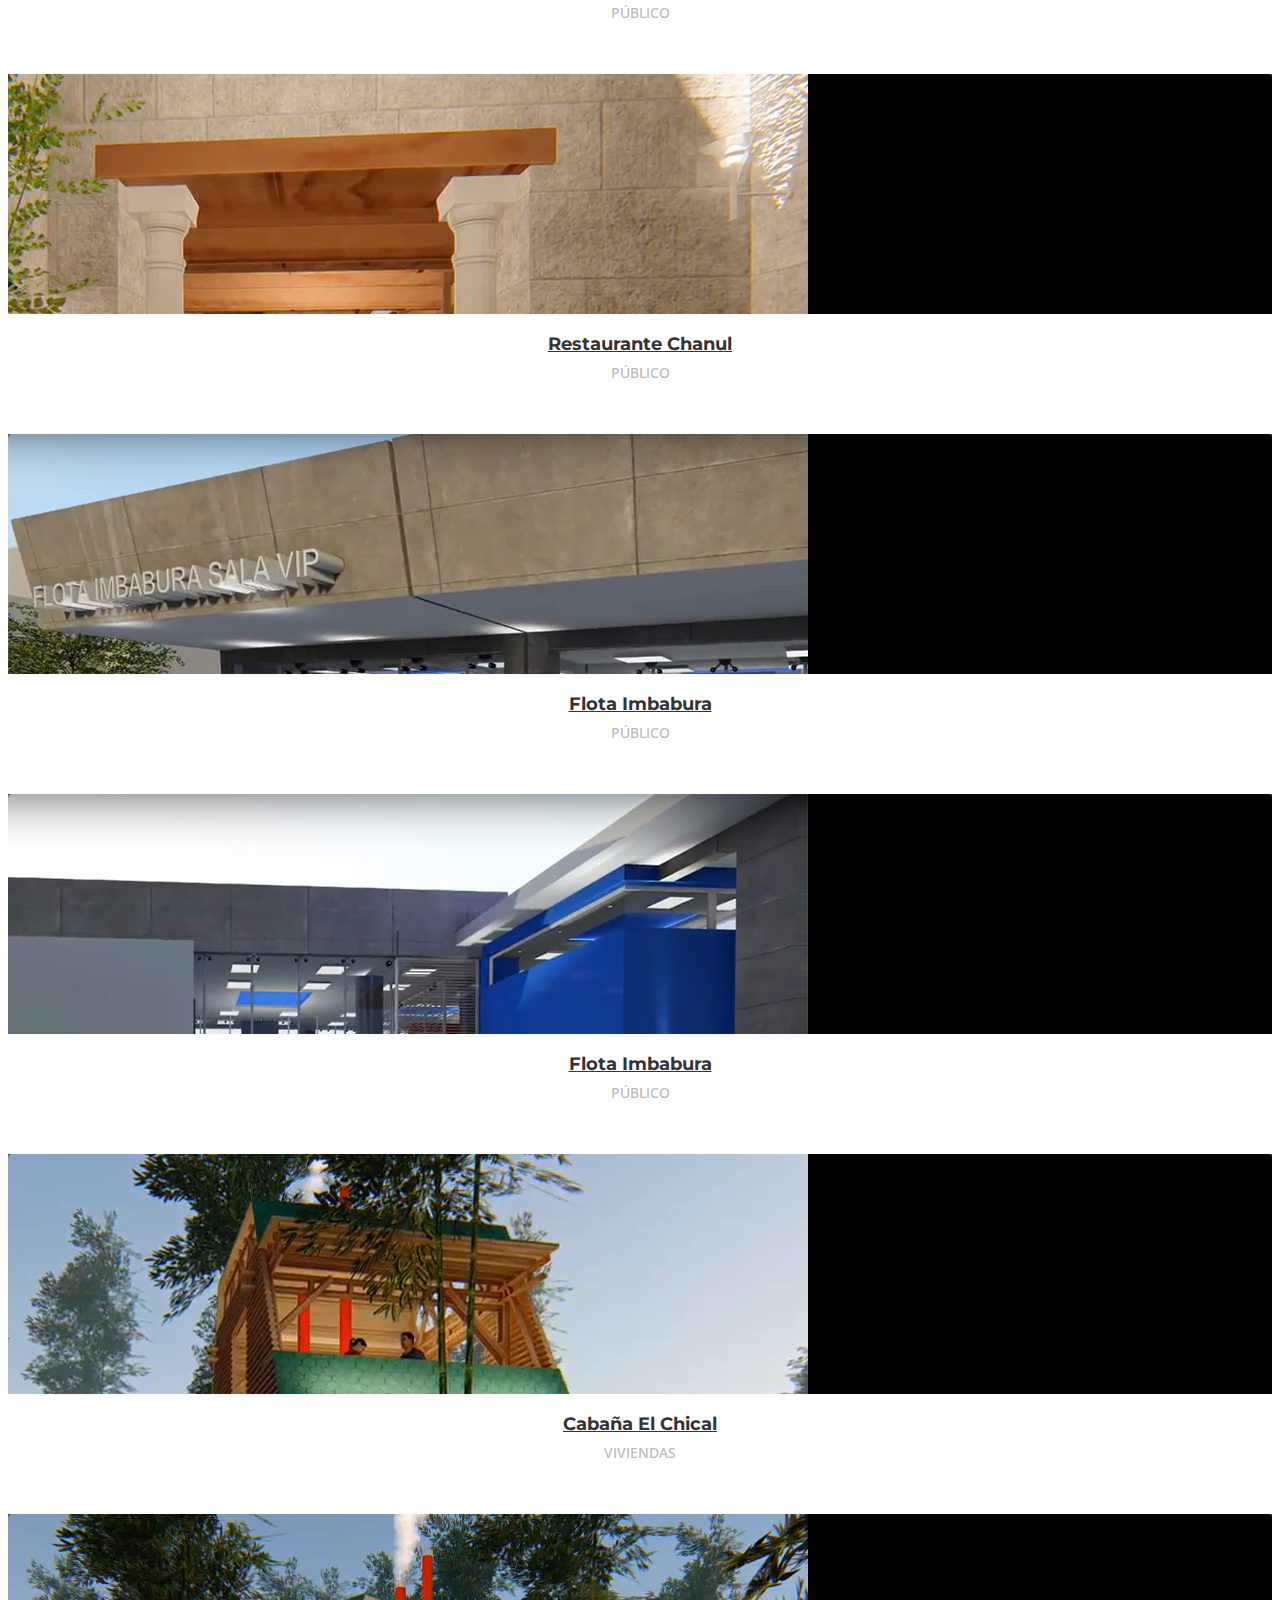
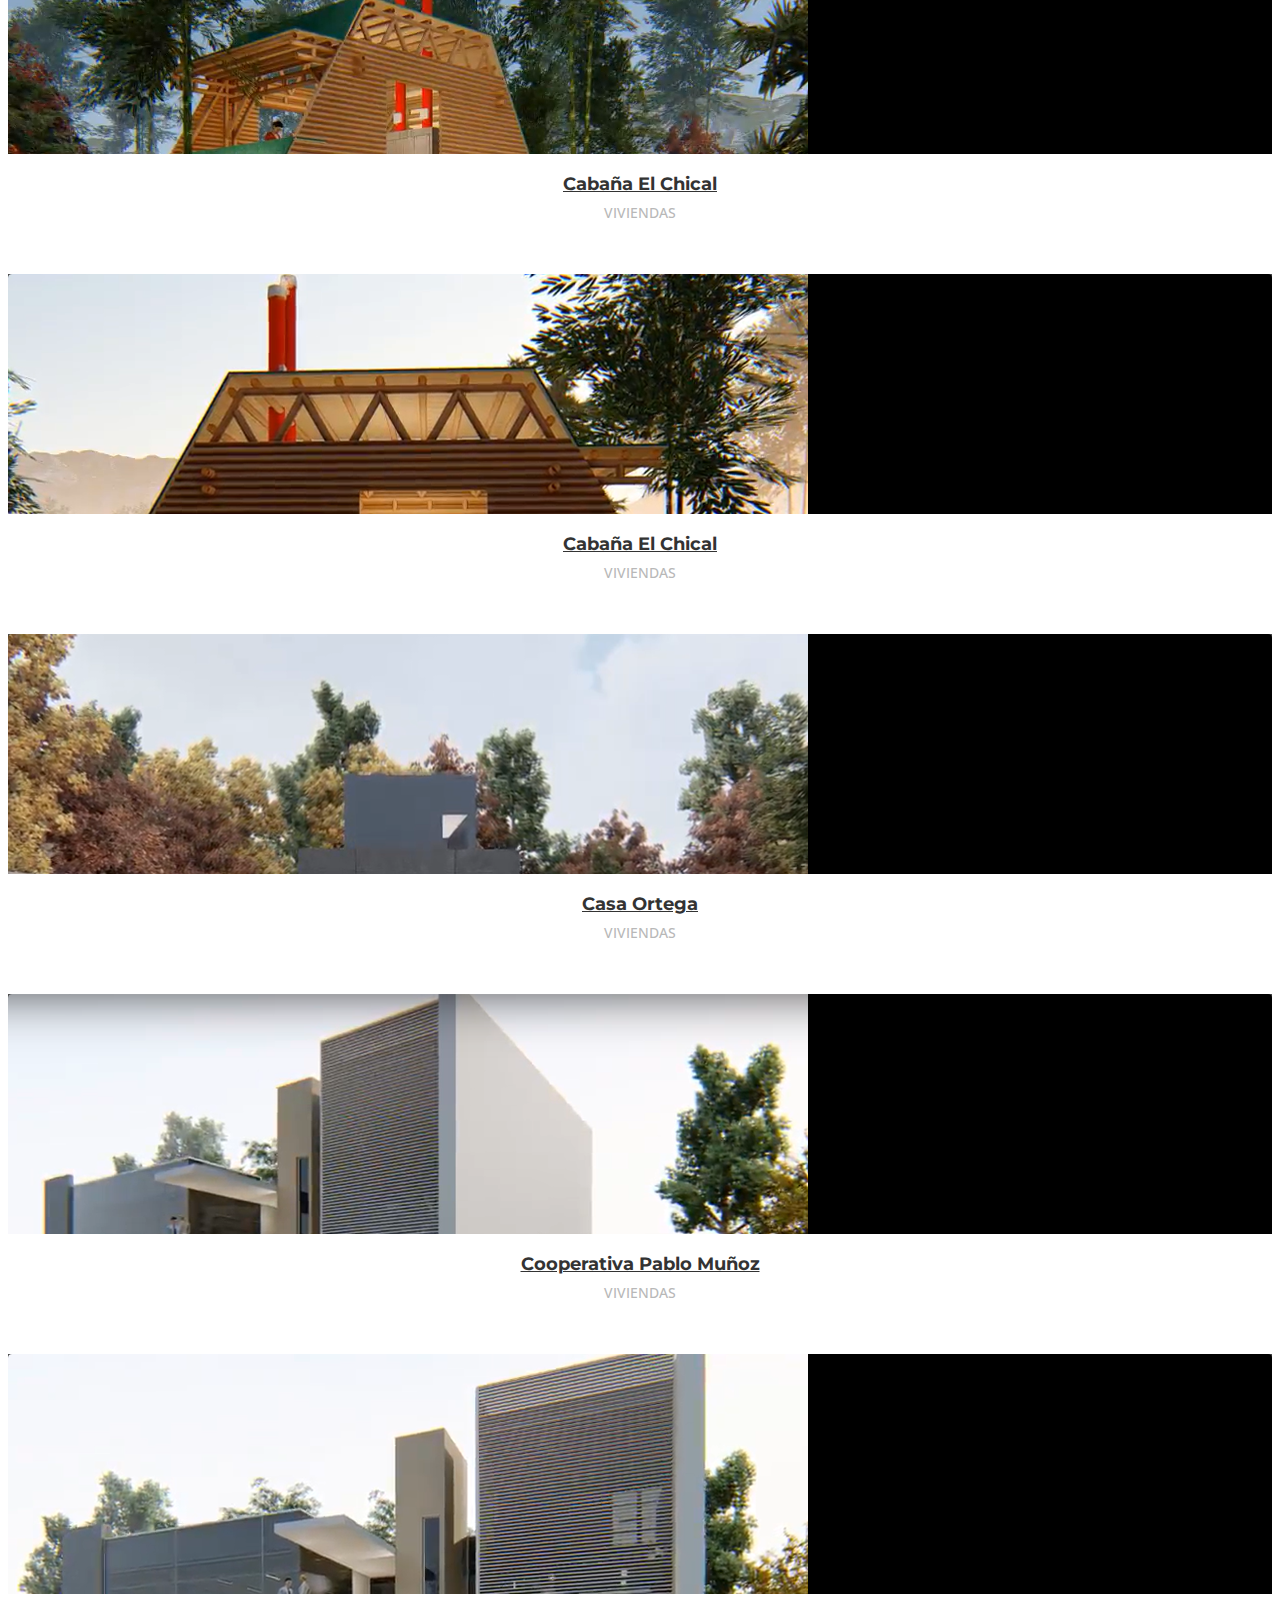
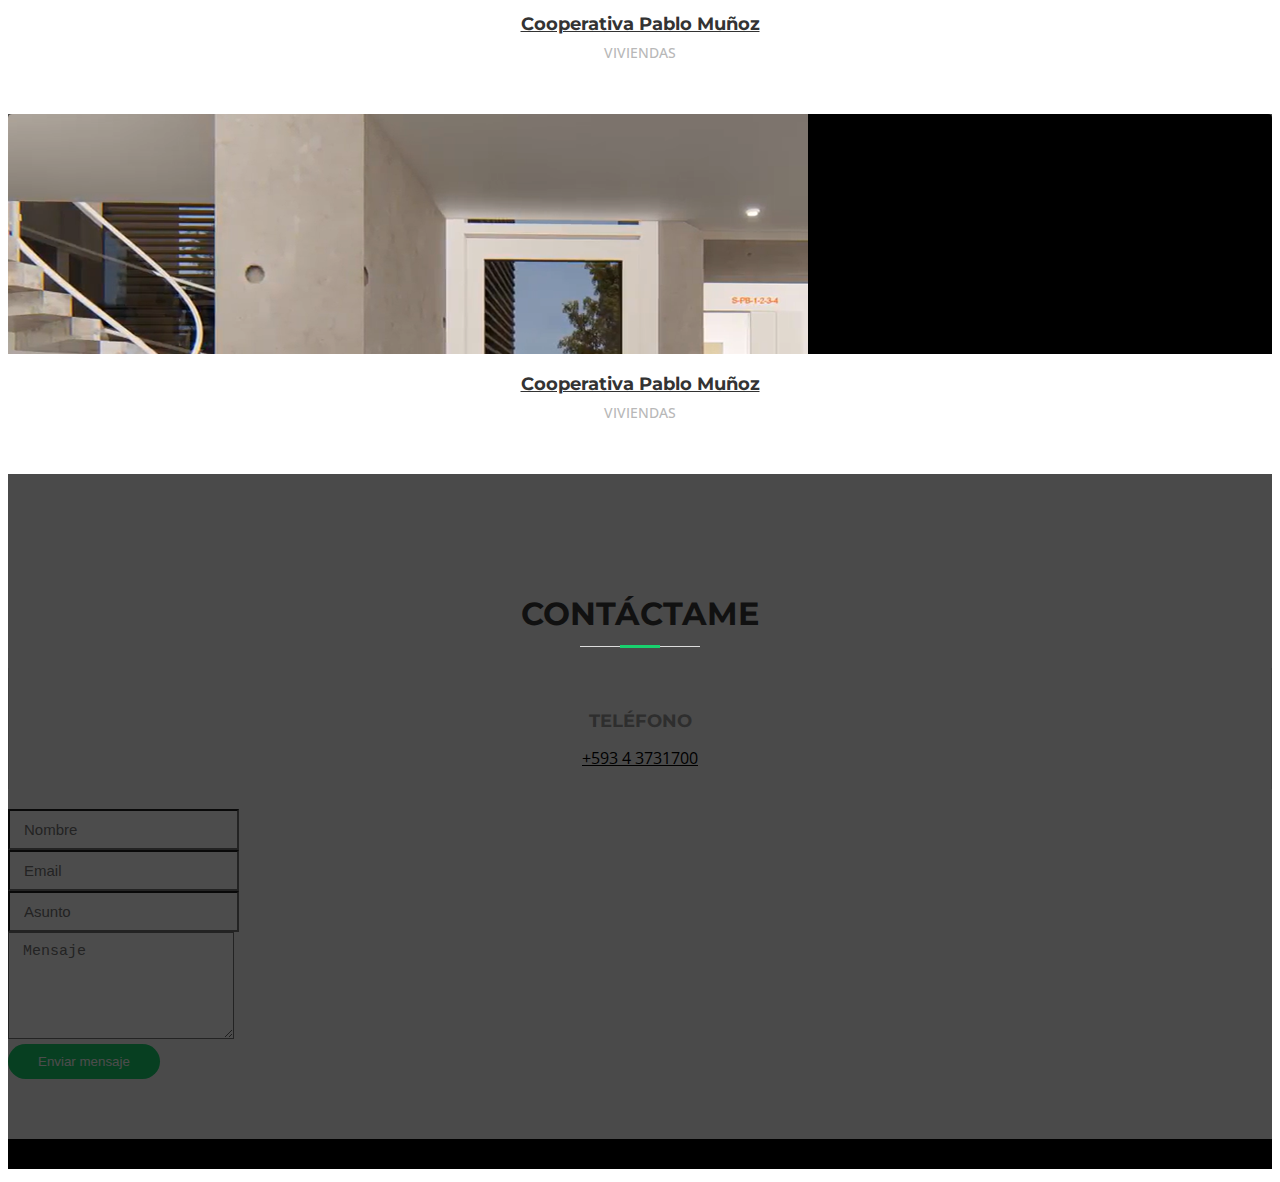
==== commit 200441d4: "Add fourth image to carousel" ====
--- a/index.html
+++ b/index.html
@@ -91,6 +91,18 @@
 
           <div class="carousel-item">
             <div class="carousel-background"><img src="img/intro-carousel/3.jpg" alt=""></div>
+            <div class="carousel-container">
+              <div class="carousel-content">
+                <h2 class="lowerCaseFont">álvaro noguera arellano</h2>
+                <hr>
+                <h2 class="upperCaseFont">ARQUITECTO</h2>
+                <a href="#featured-services" class="btn-get-started scrollto">Conóceme</a>
+              </div>
+            </div>
+          </div>
+
+          <div class="carousel-item">
+            <div class="carousel-background"><img src="img/intro-carousel/4.jpg" alt=""></div>
             <div class="carousel-container">
               <div class="carousel-content">
                 <h2 class="lowerCaseFont">álvaro noguera arellano</h2>
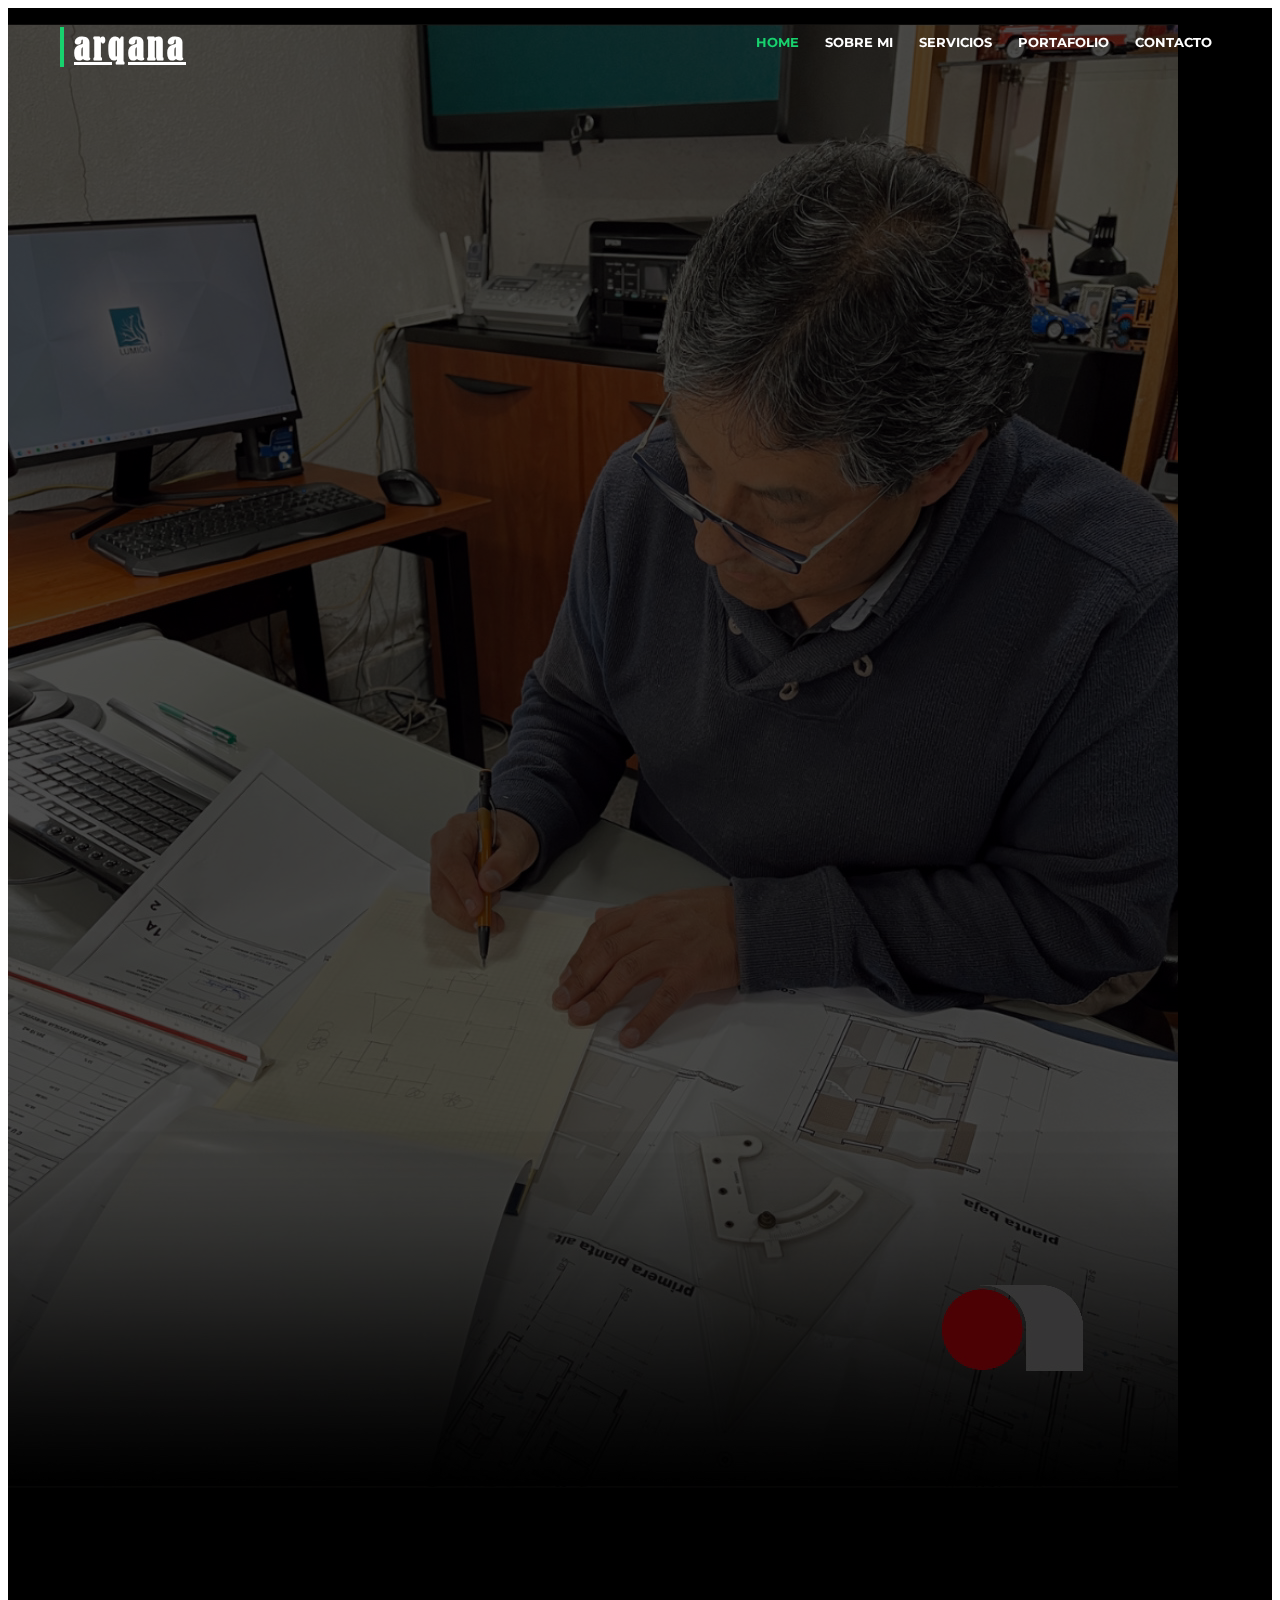
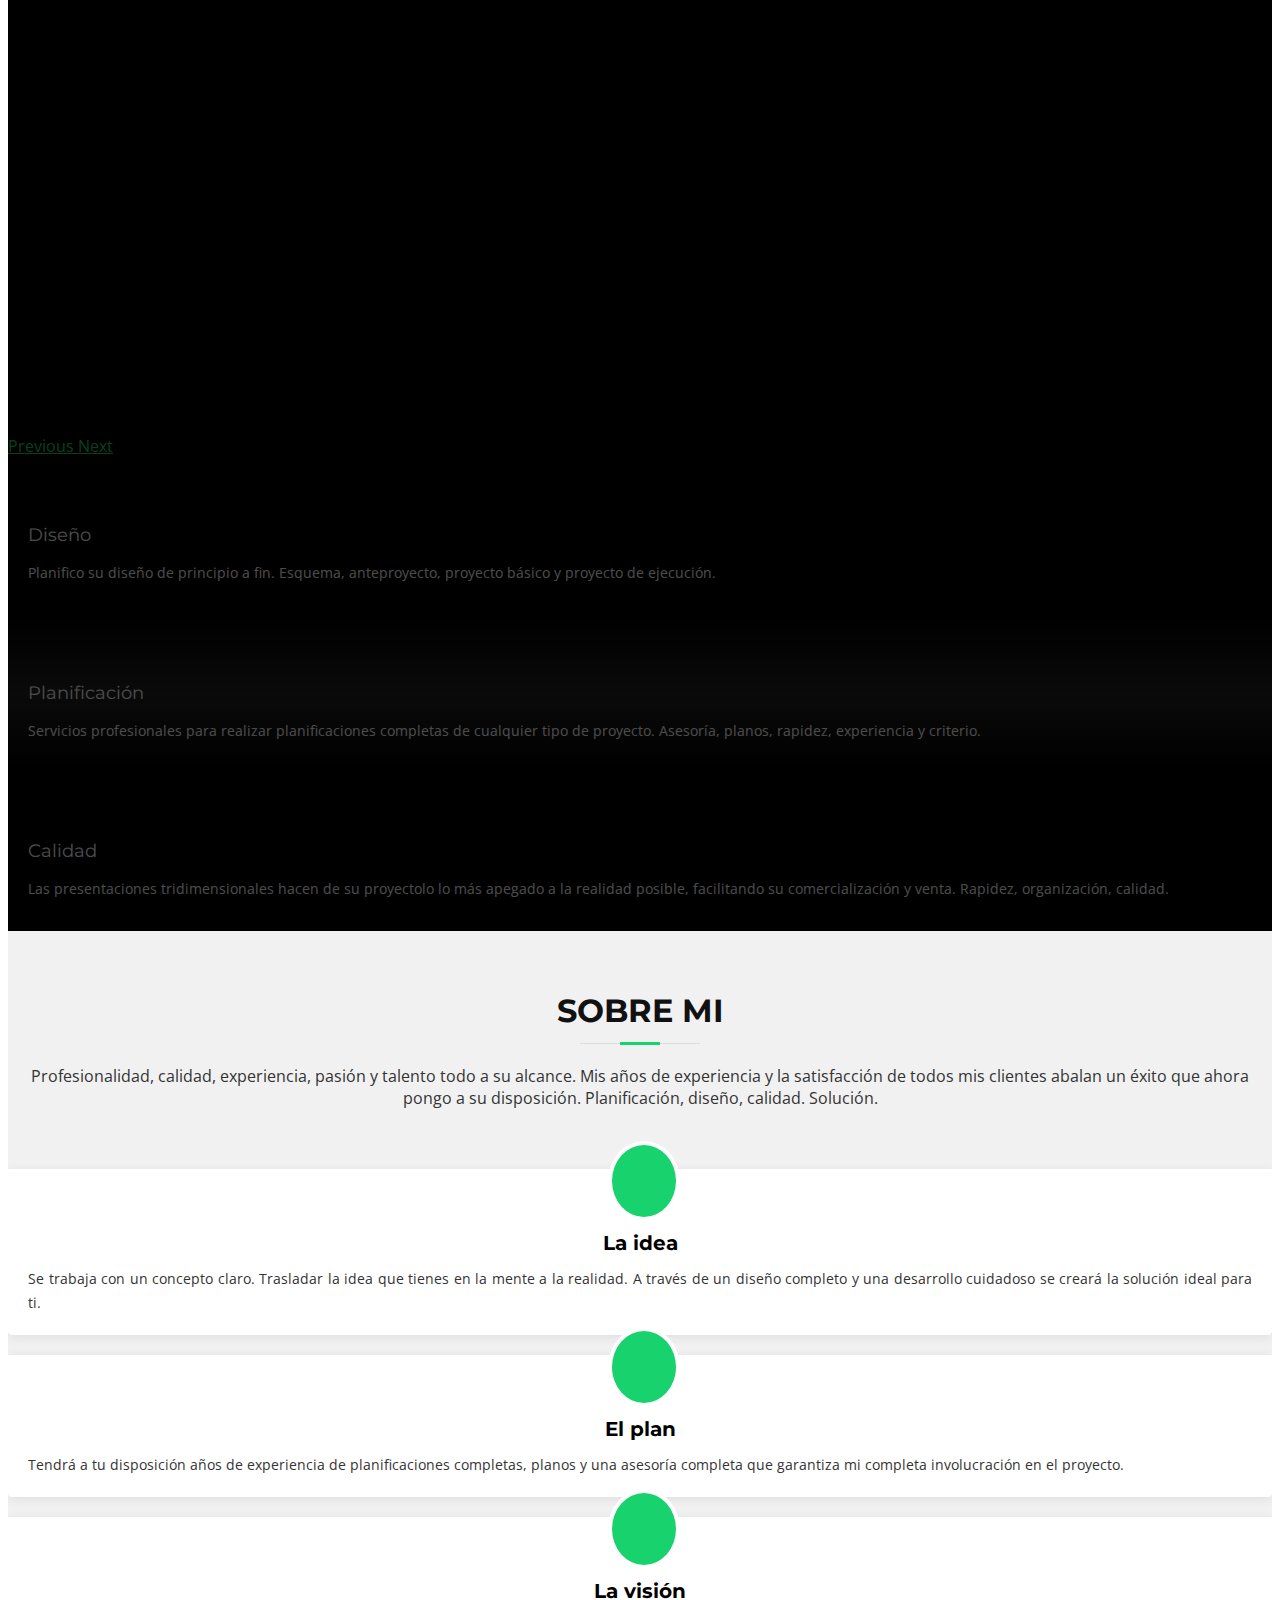
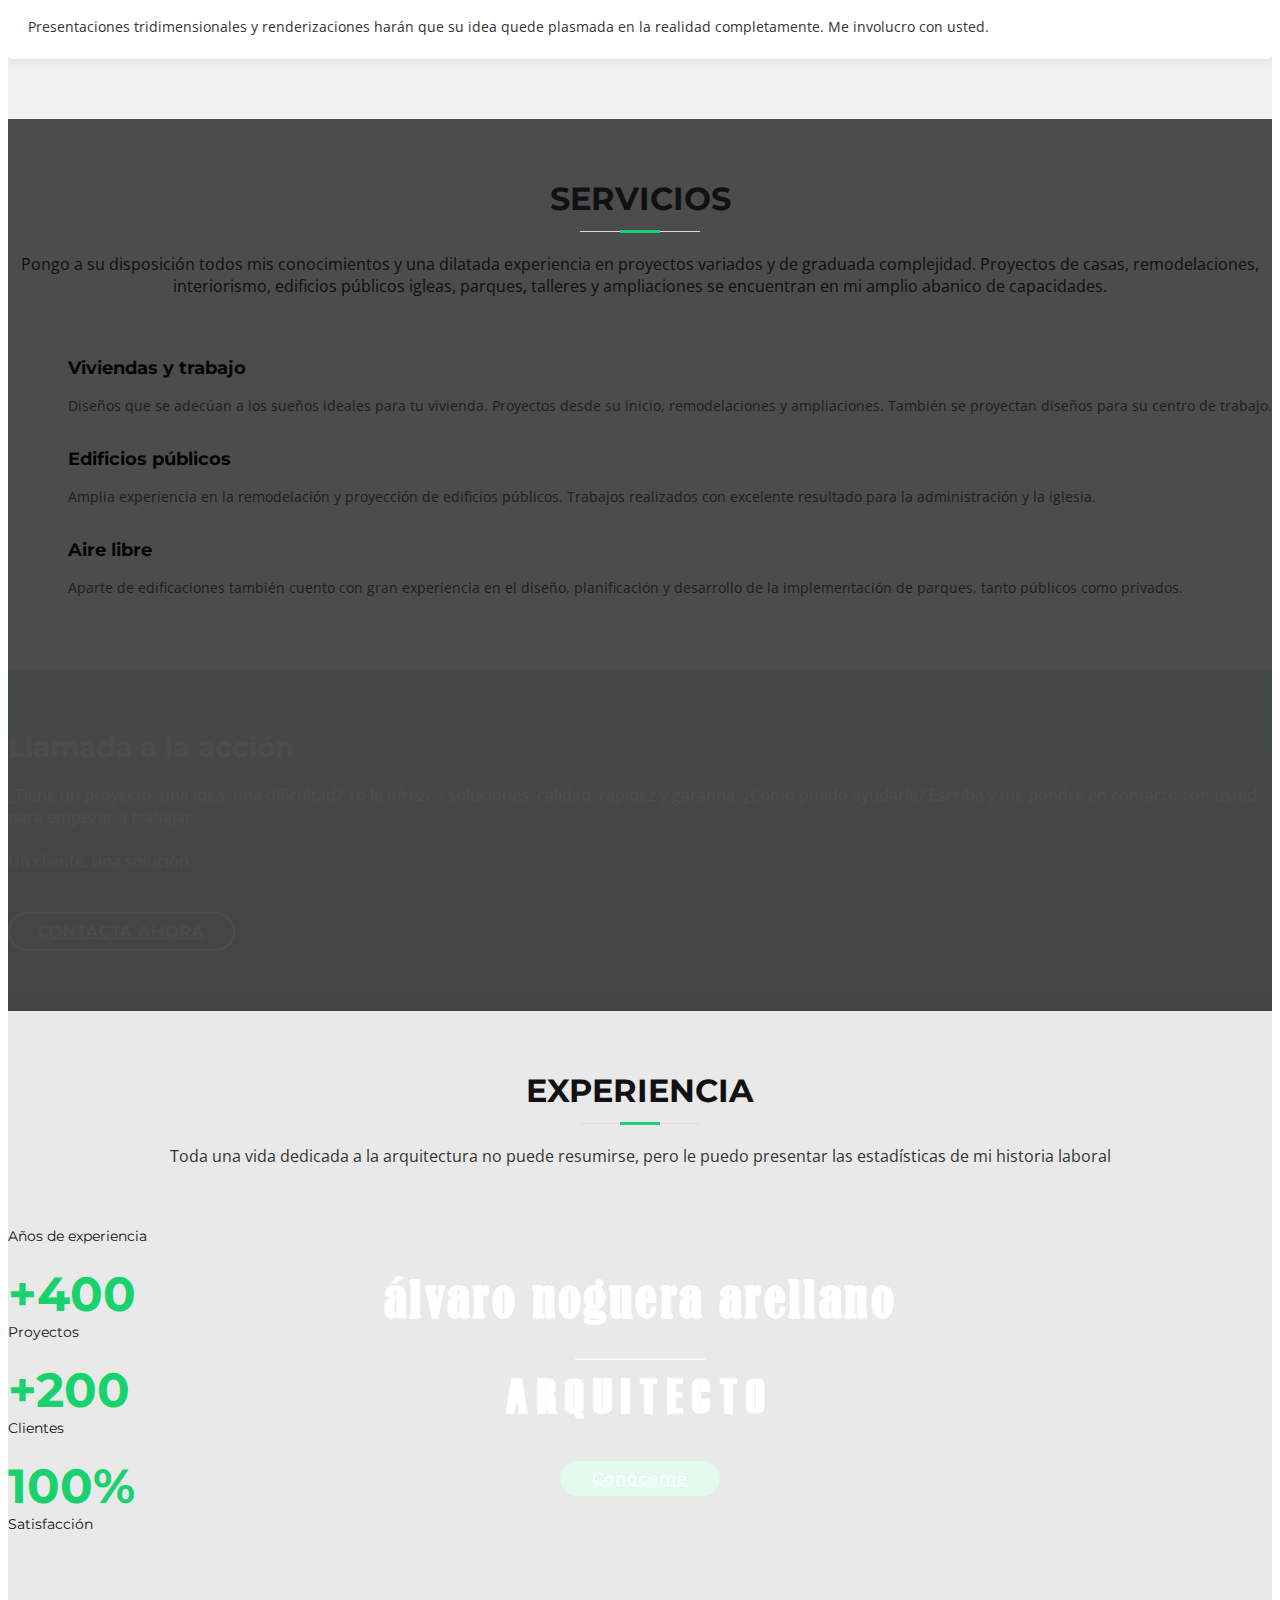
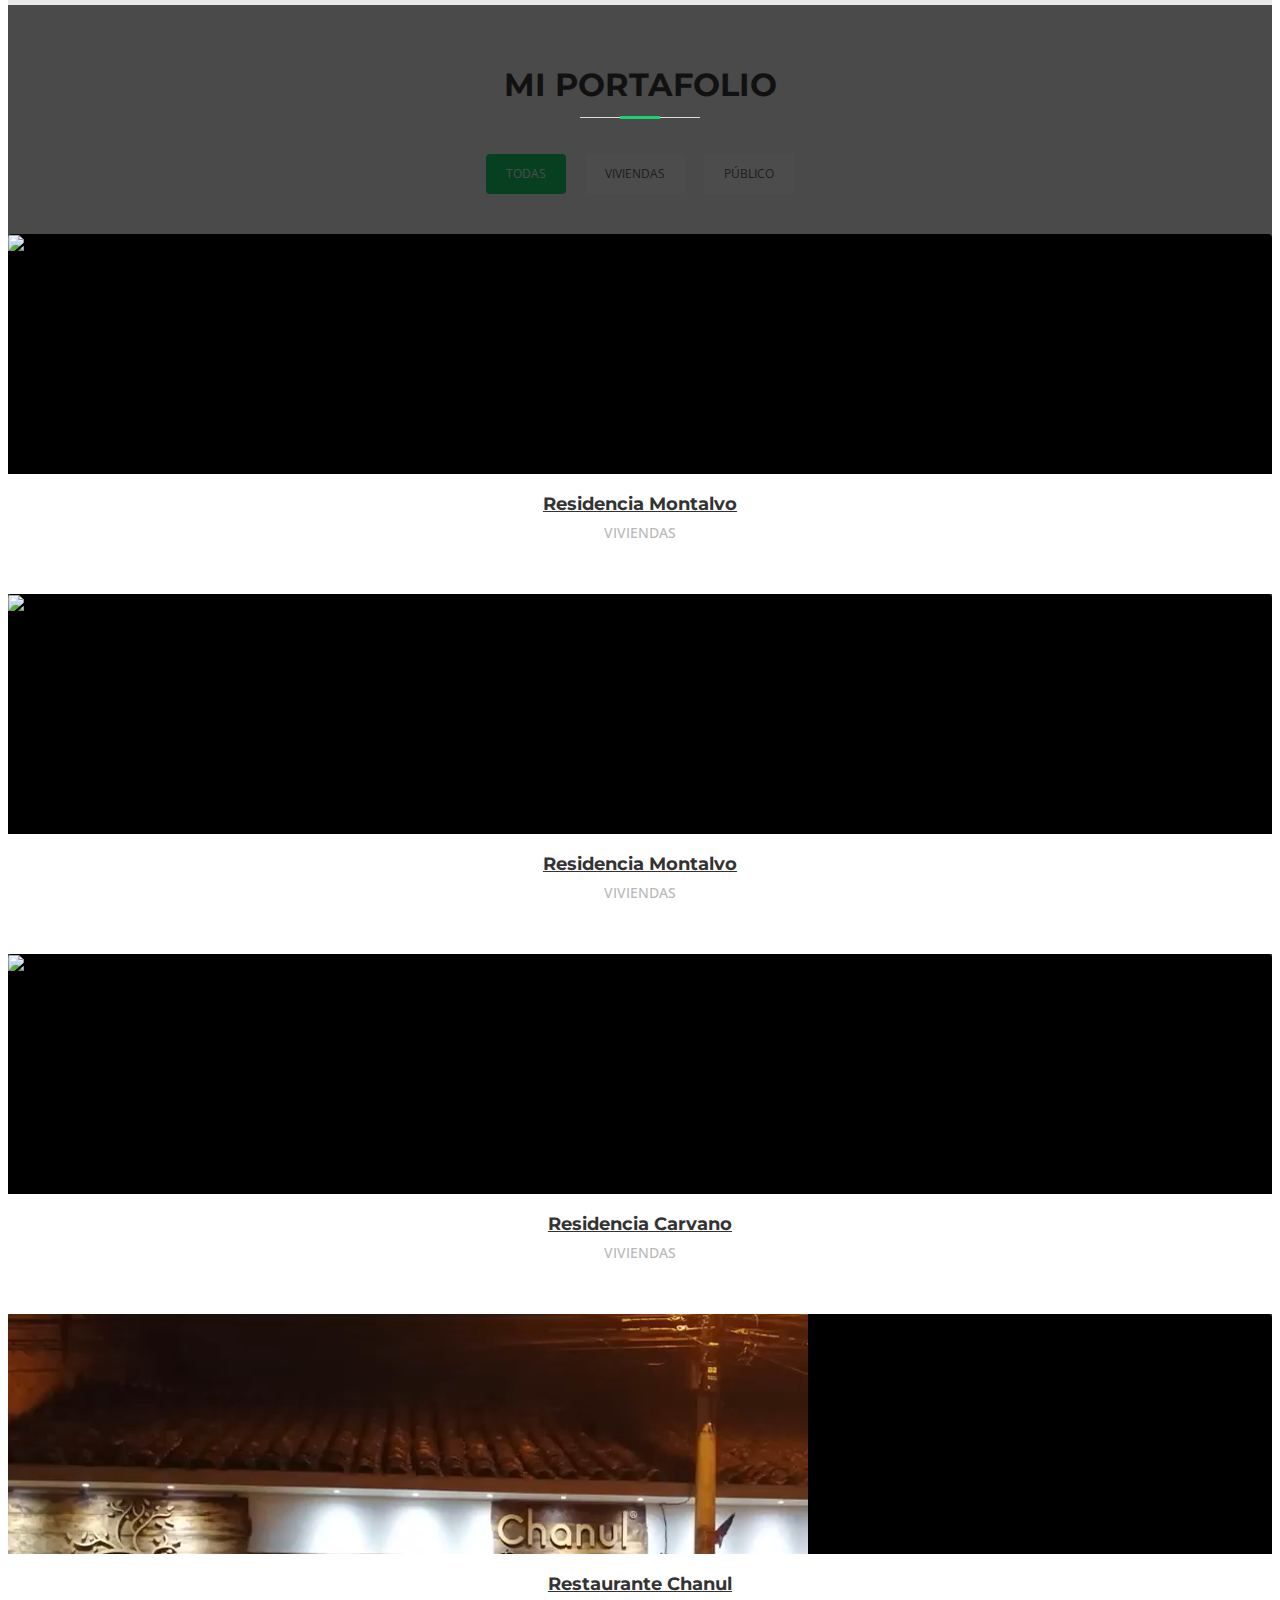
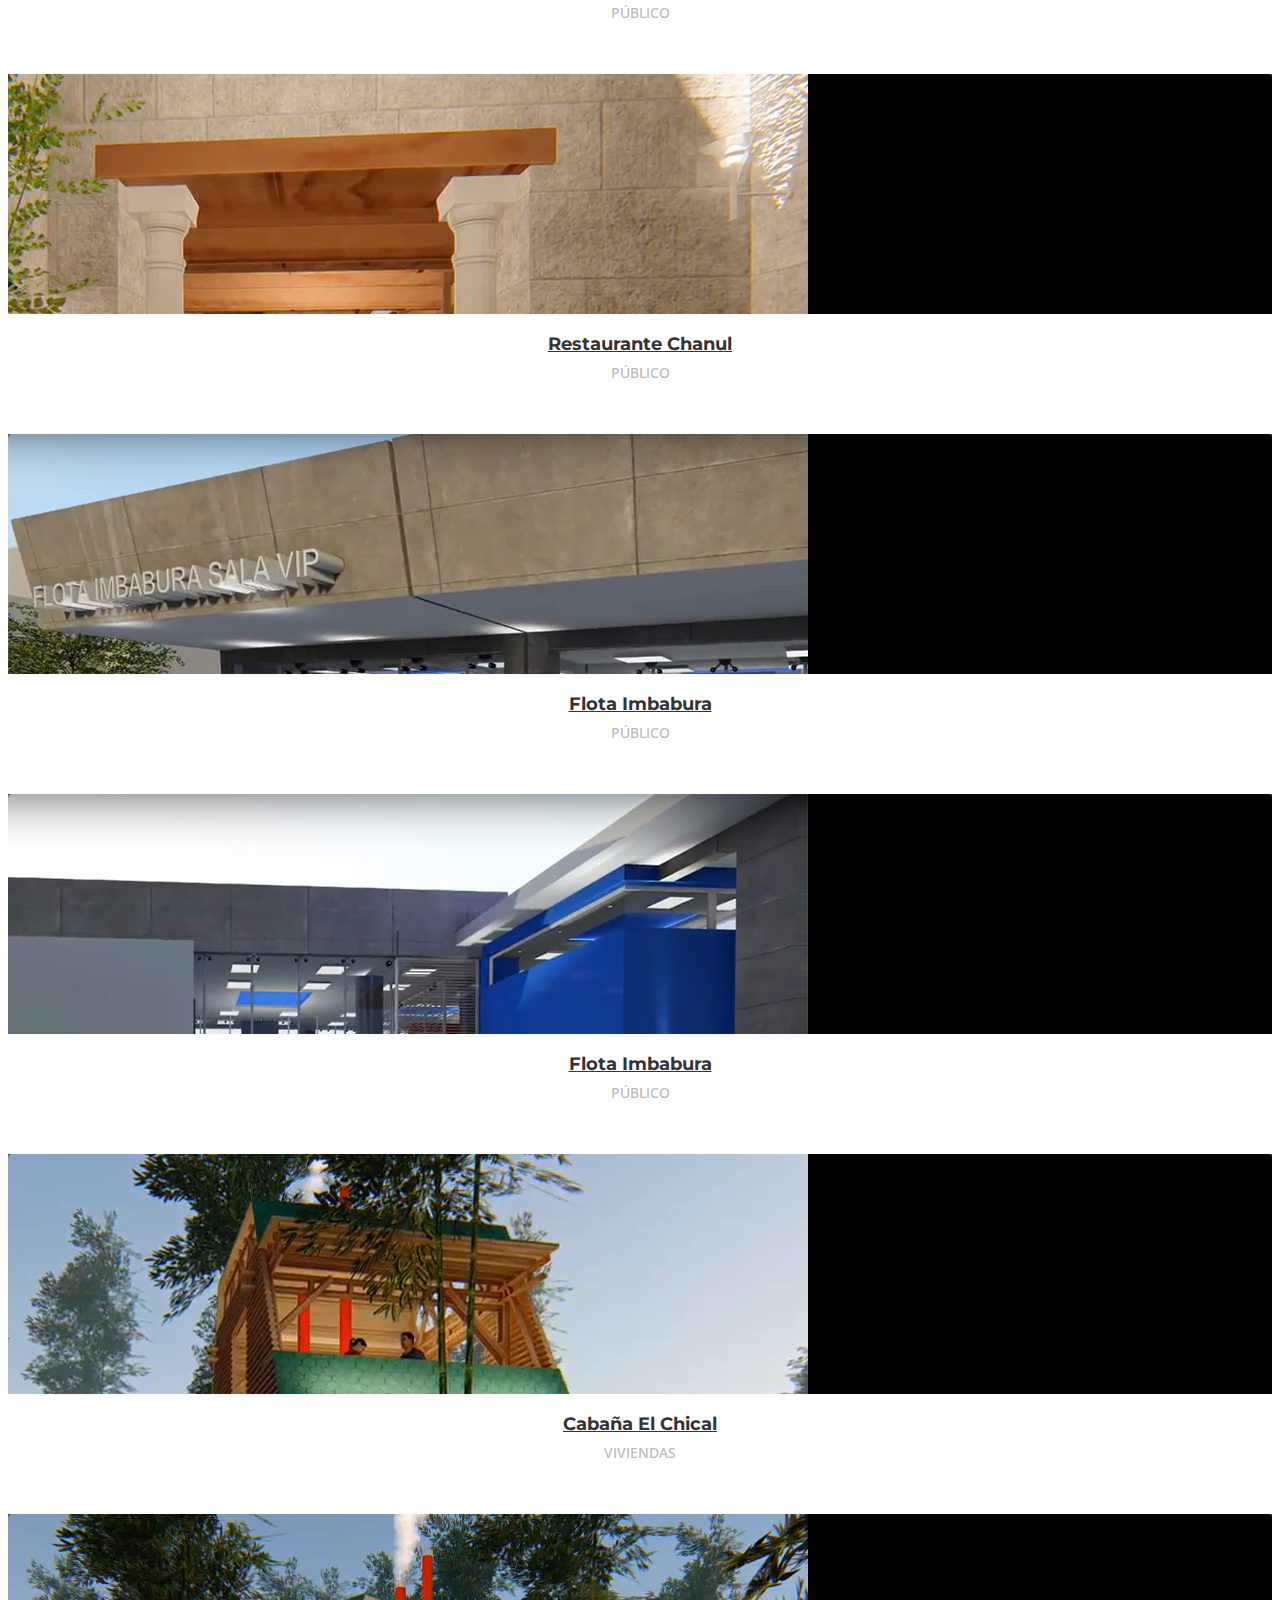
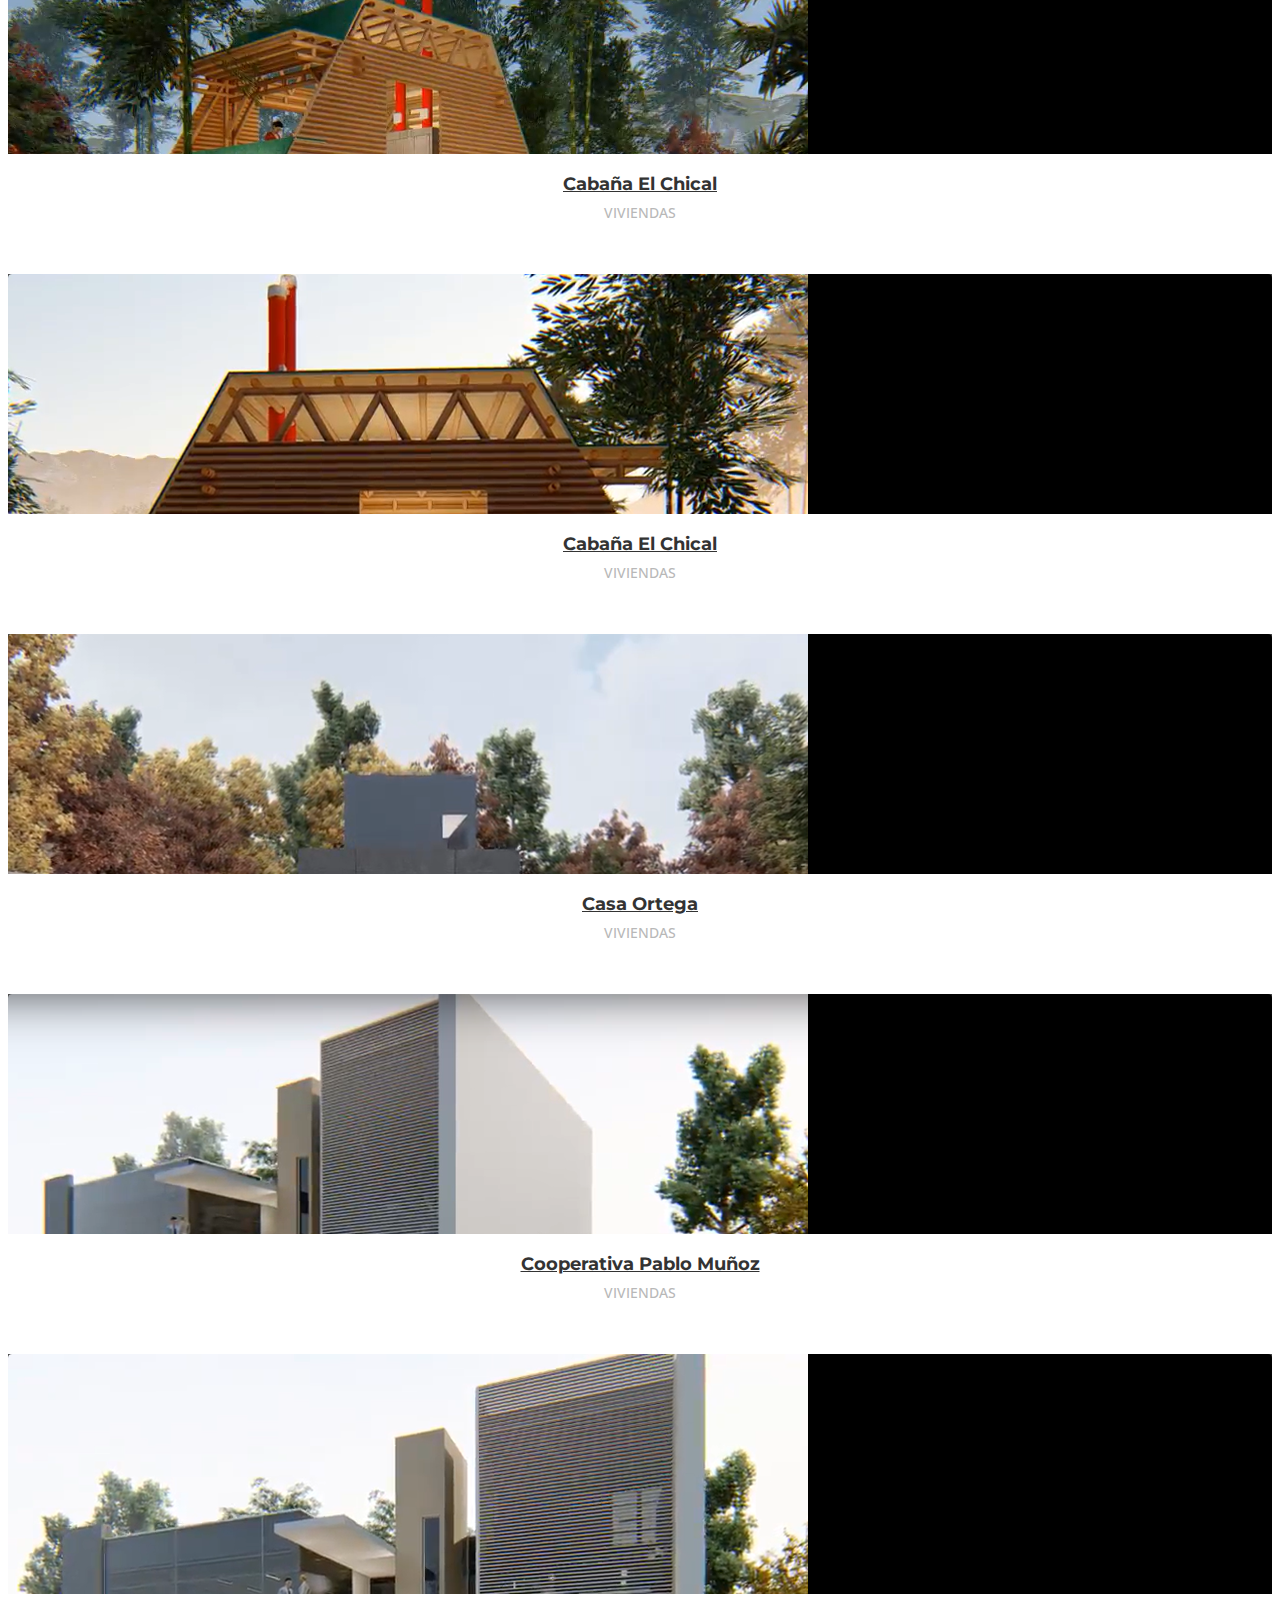
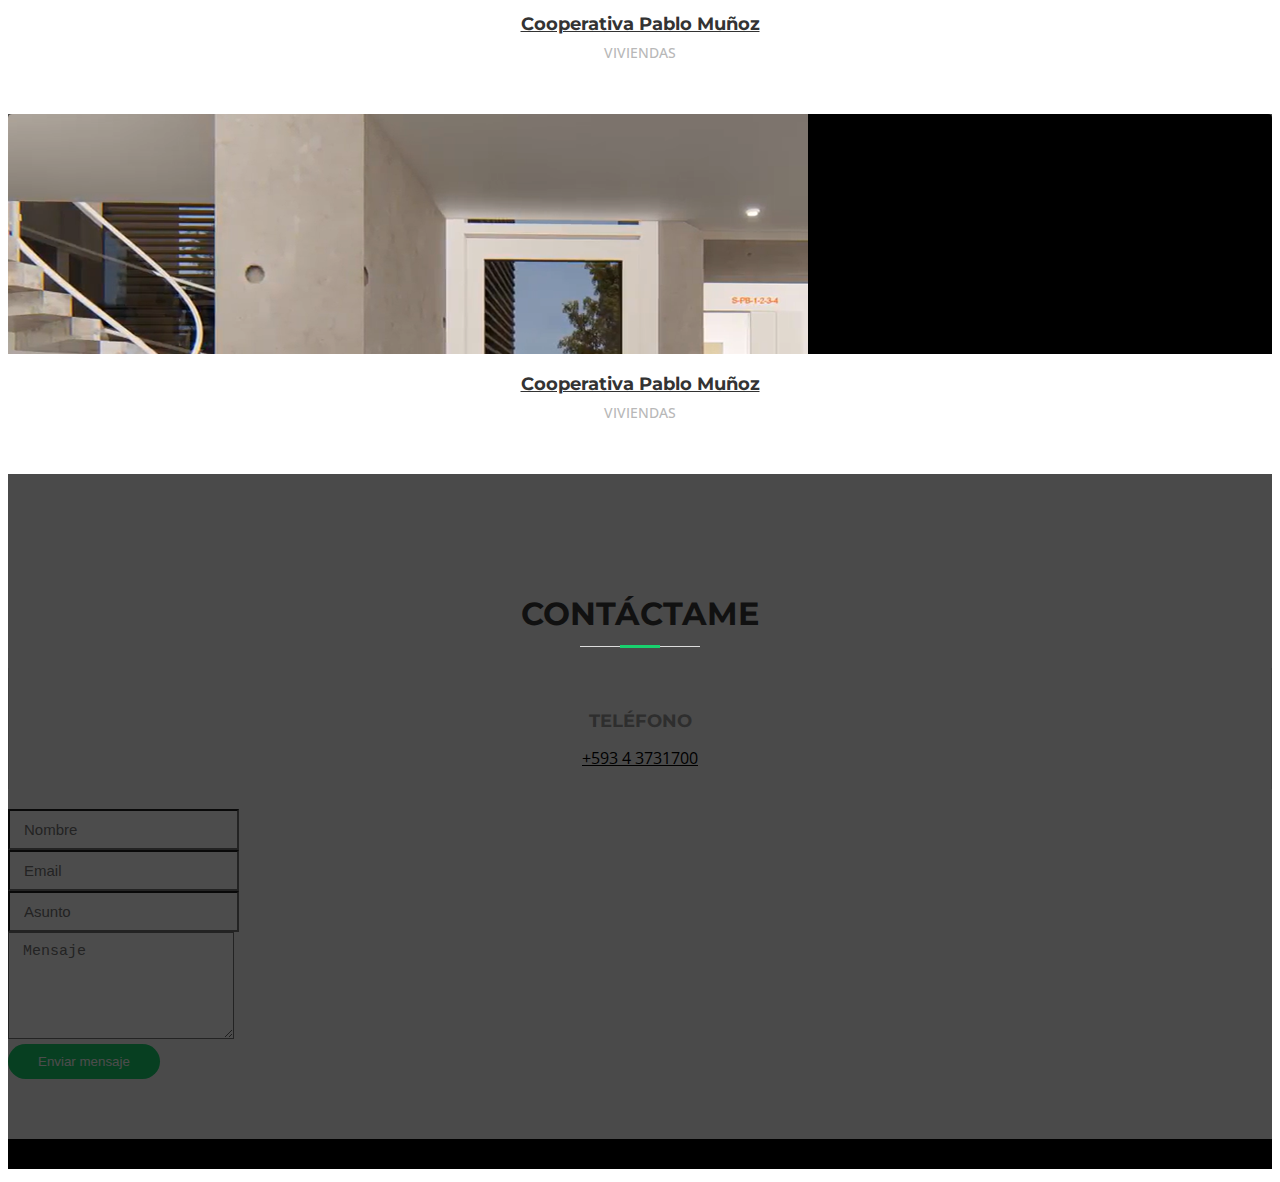
==== commit f1f4b592: "update carousel photos to add Alvaro Noguera in himself" ====
--- a/index.html
+++ b/index.html
@@ -65,7 +65,7 @@
         <div class="carousel-inner" role="listbox">
 
           <div class="carousel-item active">
-            <div class="carousel-background"><img src="img/intro-carousel/1.jpg" alt=""></div>
+            <div class="carousel-background"><img src="img/intro-carousel/5.jpeg" alt=""></div>
             <div class="carousel-container">
               <div class="carousel-content">
                 <h2 class="lowerCaseFont">álvaro noguera arellano</h2>
@@ -78,7 +78,7 @@
           </div>
  
           <div class="carousel-item">
-            <div class="carousel-background"><img src="img/intro-carousel/2.jpg" alt=""></div>
+            <div class="carousel-background"><img src="img/intro-carousel/6.jpg" alt=""></div>
             <div class="carousel-container">
               <div class="carousel-content">
                 <h2 class="lowerCaseFont">álvaro noguera arellano</h2>
@@ -90,7 +90,7 @@
           </div>
 
           <div class="carousel-item">
-            <div class="carousel-background"><img src="img/intro-carousel/3.jpg" alt=""></div>
+            <div class="carousel-background"><img src="img/intro-carousel/2.jpg" alt=""></div>
             <div class="carousel-container">
               <div class="carousel-content">
                 <h2 class="lowerCaseFont">álvaro noguera arellano</h2>
